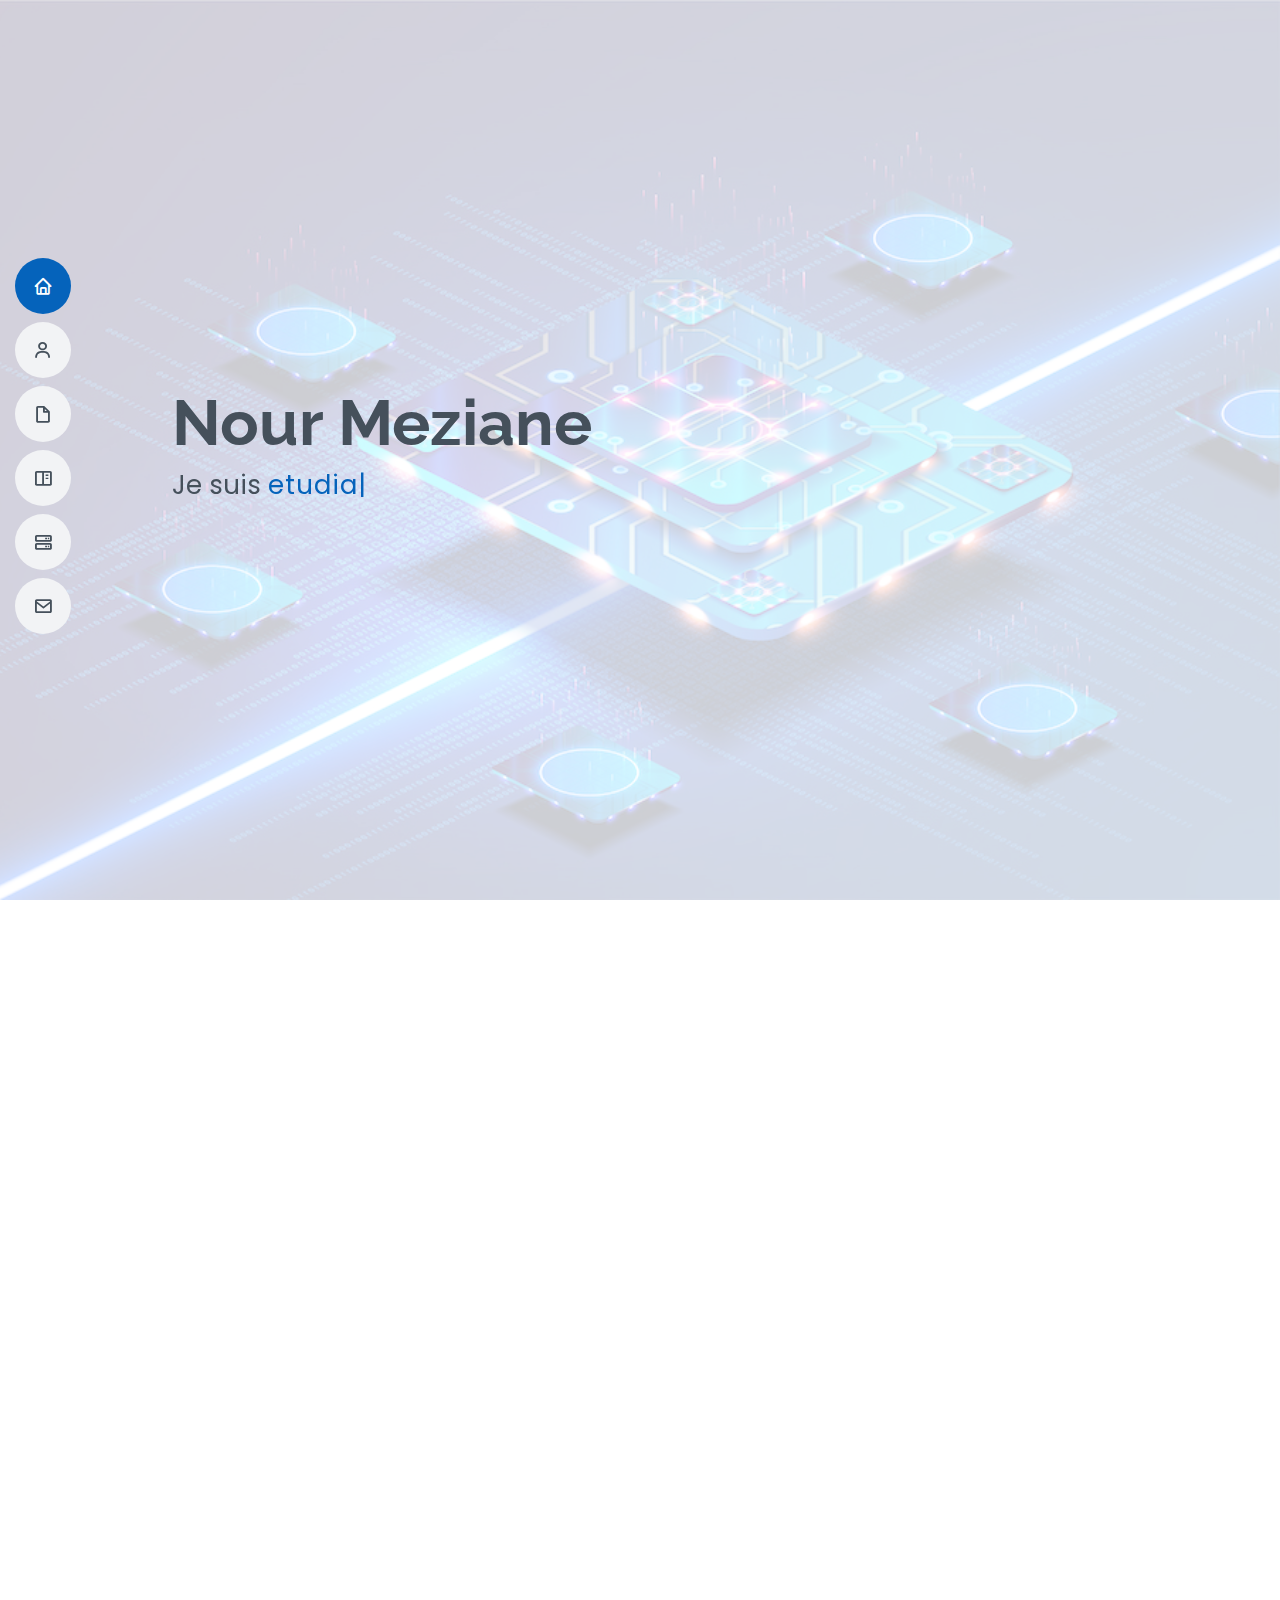
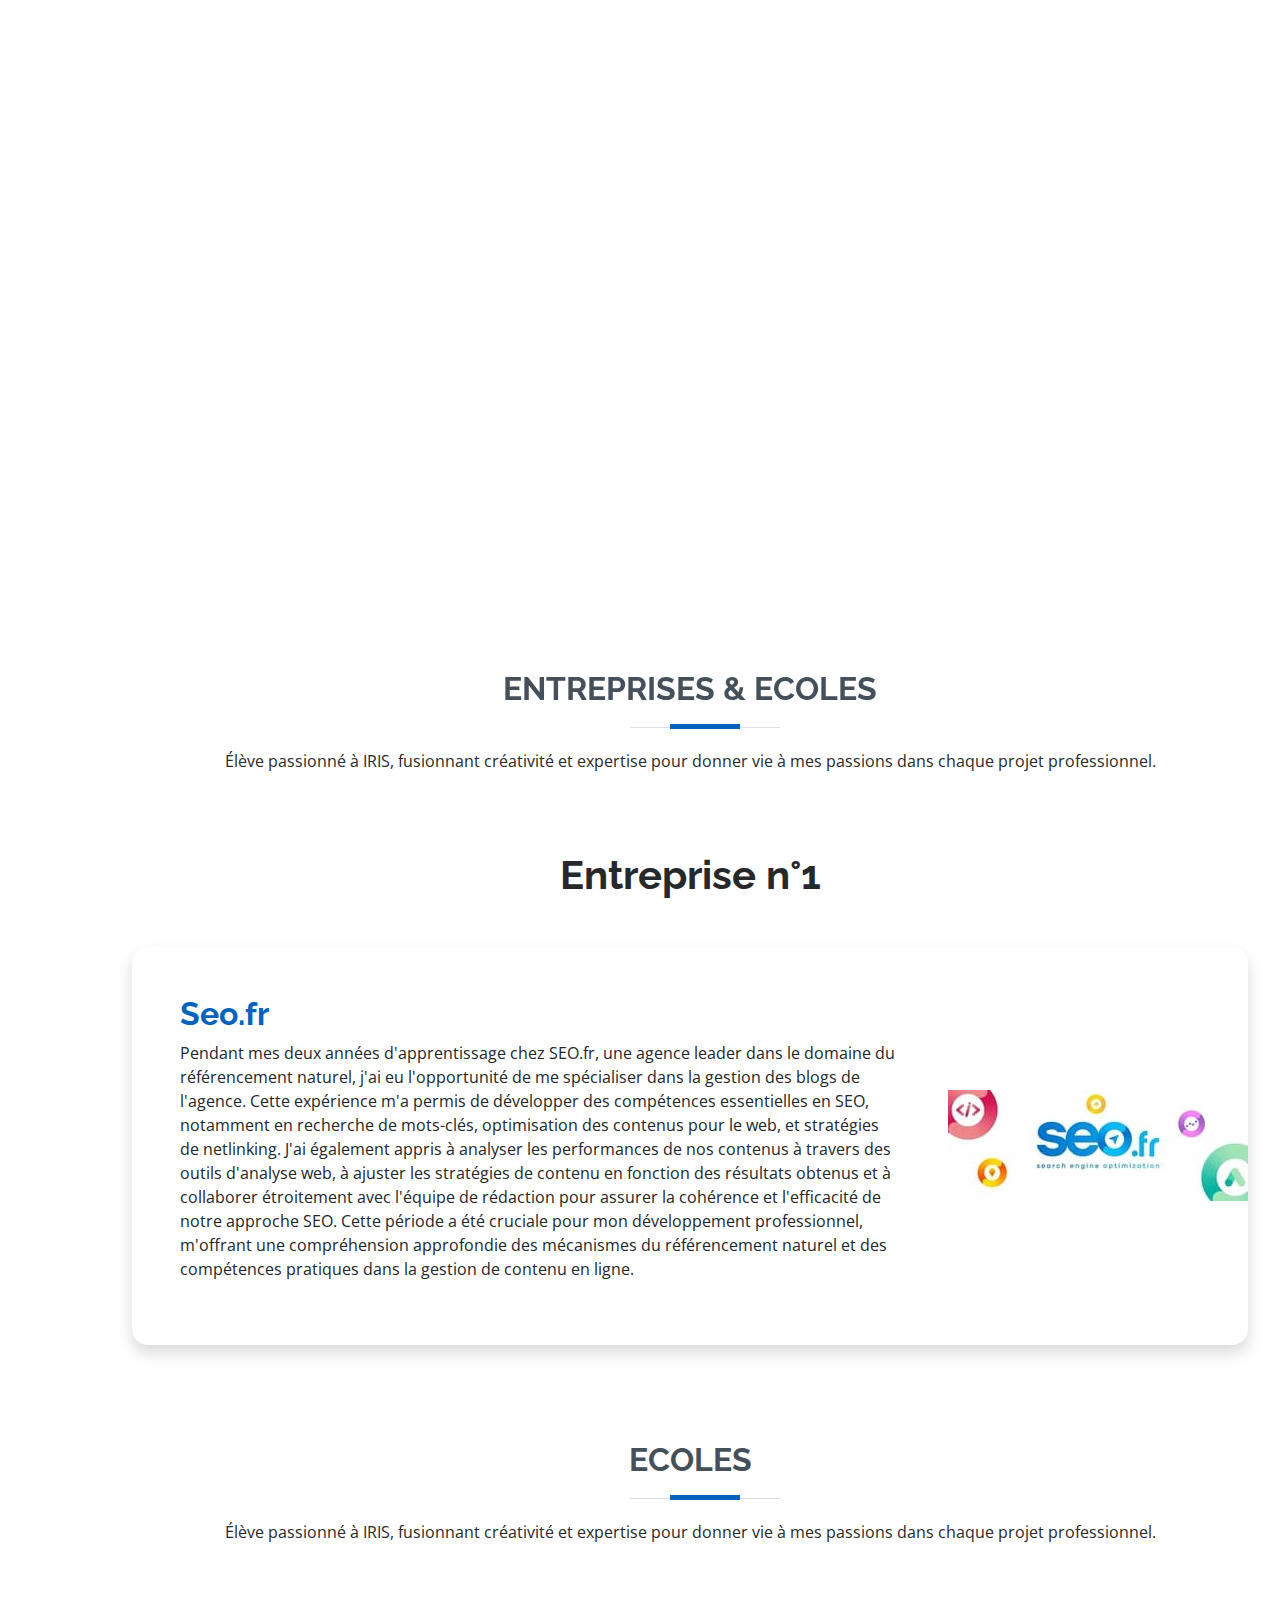
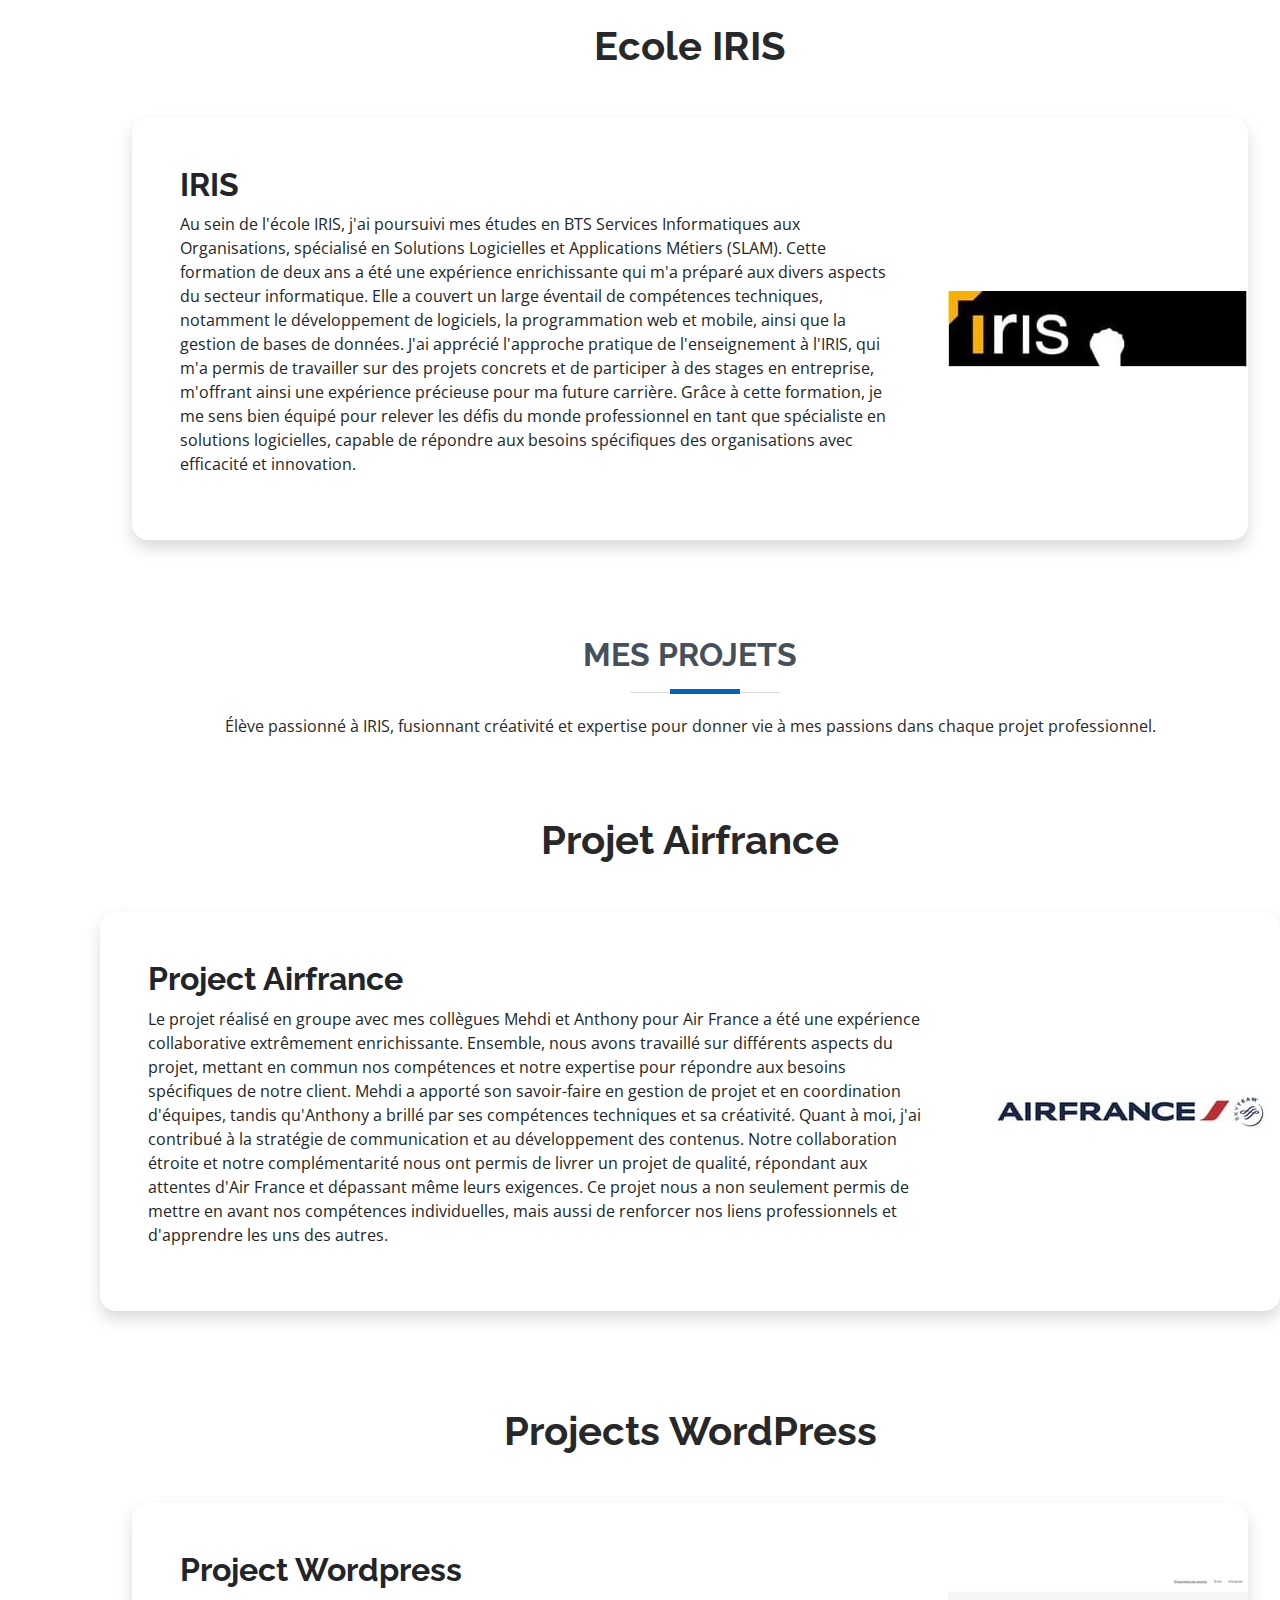
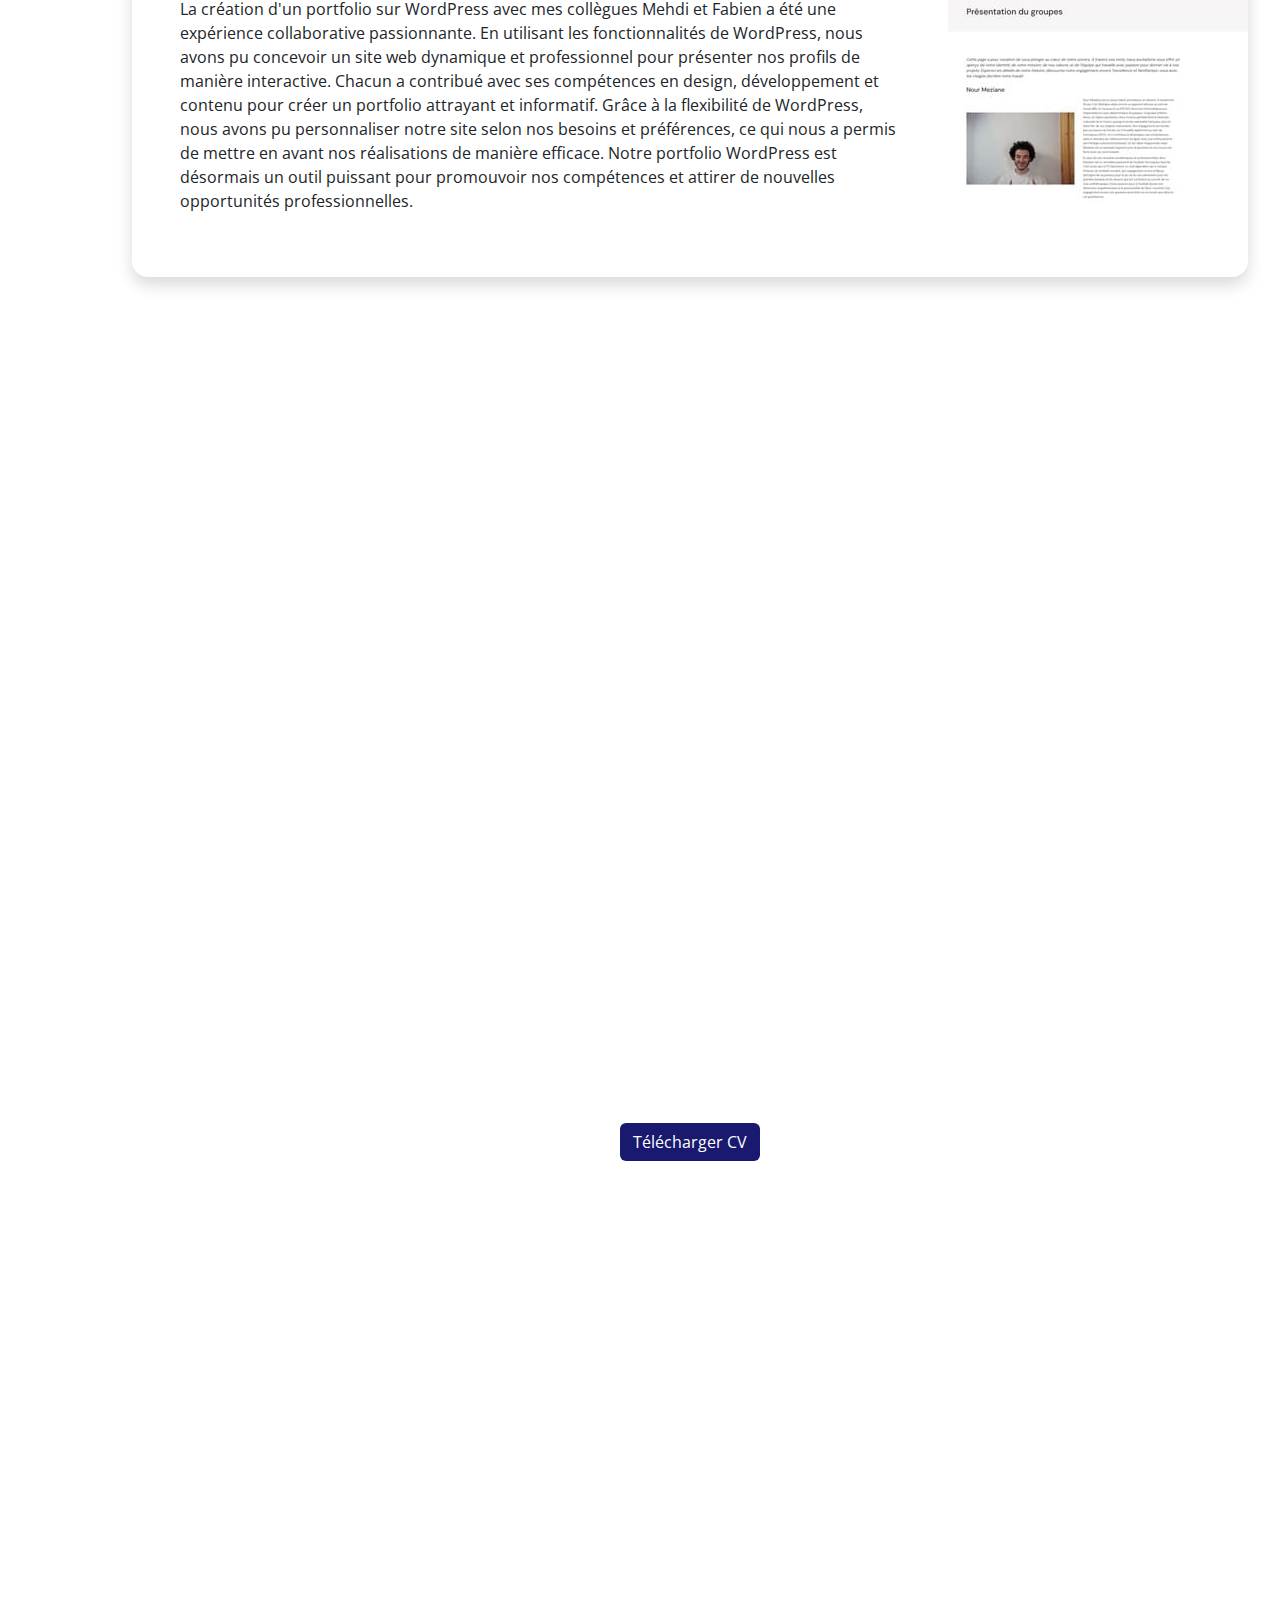
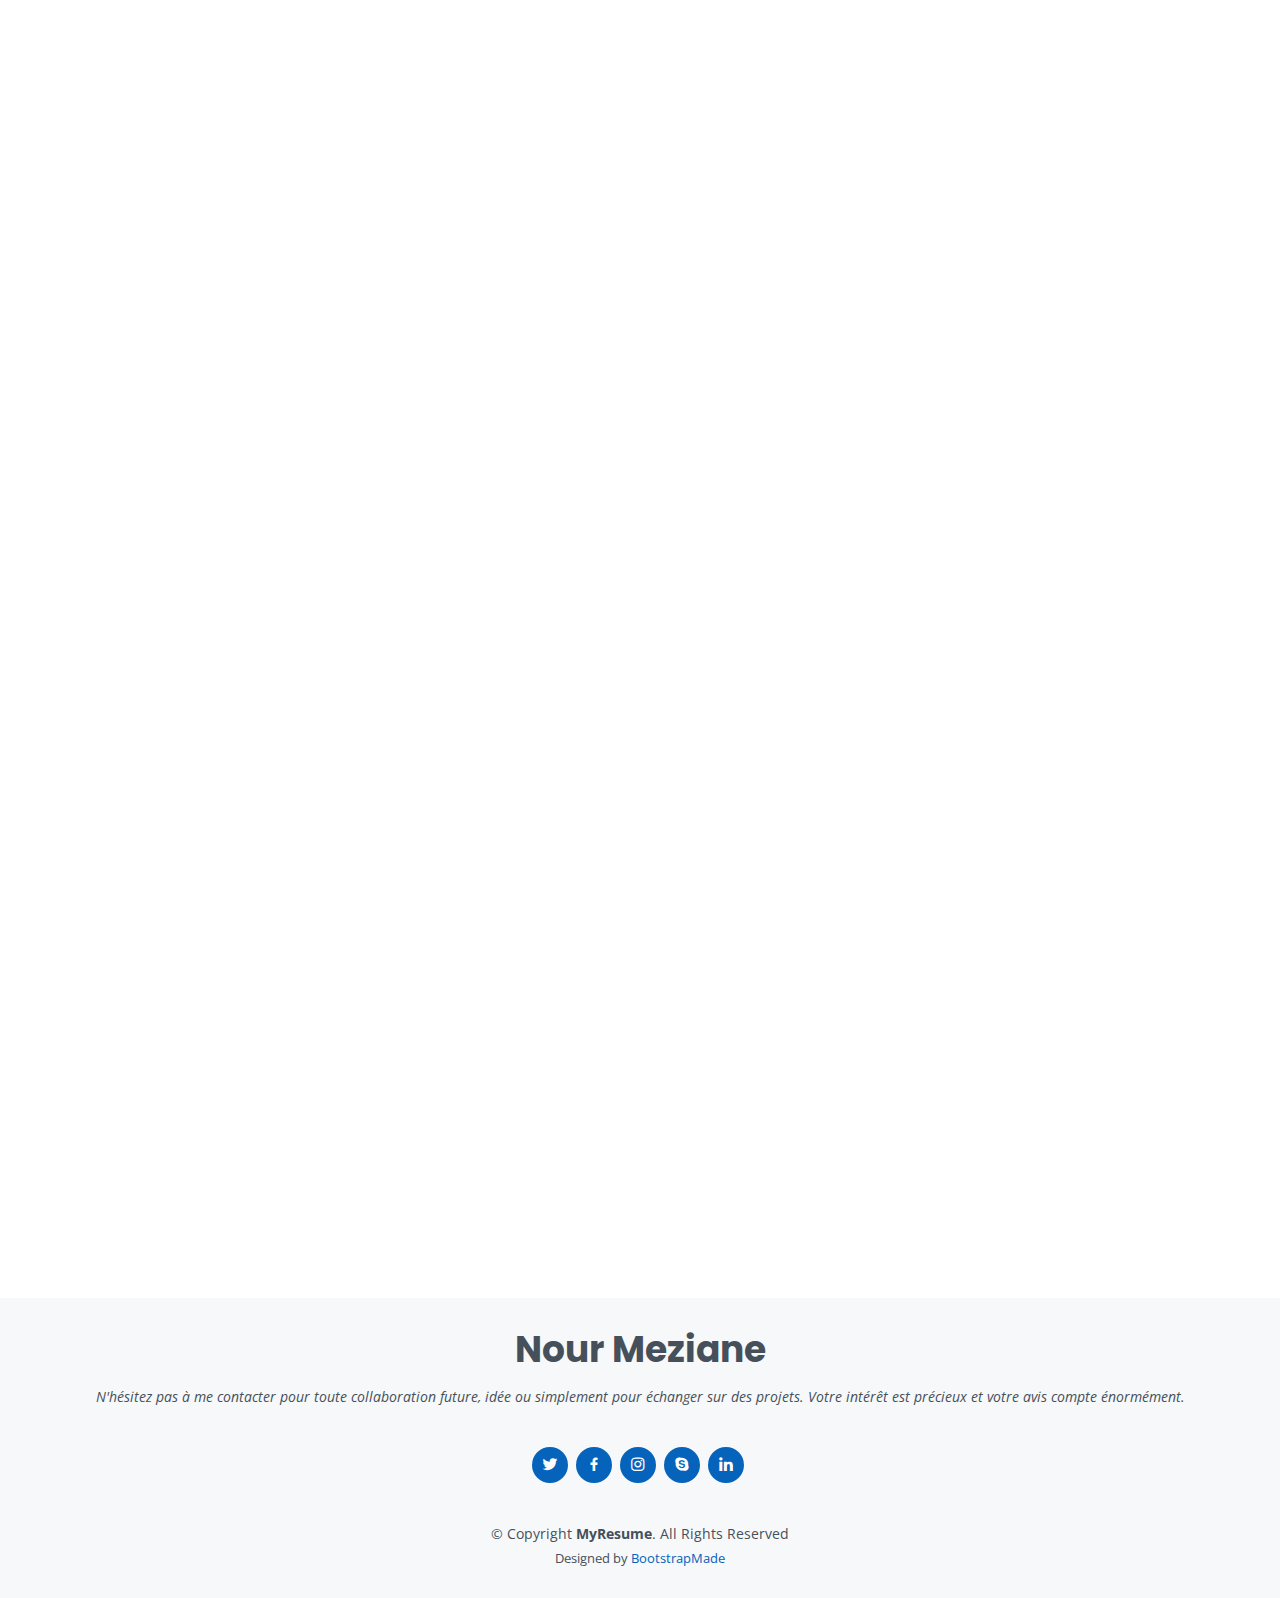
==== index.html @ 926e2a14 "tout new" ====
<!DOCTYPE html>
<html lang="en">

<head>
  <meta charset="utf-8">
  <meta content="width=device-width, initial-scale=1.0" name="viewport">

  <title>MyResume Bootstrap Template - Index</title>
  <meta content="" name="description">
  <meta content="" name="keywords">

  <!-- Favicons -->
  <link href="assets/img/favicon.png" rel="icon">
  <link href="assets/img/apple-touch-icon.png" rel="apple-touch-icon">

  <!-- Google Fonts -->
  <link
    href="https://fonts.googleapis.com/css?family=Open+Sans:300,300i,400,400i,600,600i,700,700i|Raleway:300,300i,400,400i,500,500i,600,600i,700,700i|Poppins:300,300i,400,400i,500,500i,600,600i,700,700i"
    rel="stylesheet">

  <!-- Vendor CSS Files -->
  <link href="assets/vendor/aos/aos.css" rel="stylesheet">
  <link href="assets/vendor/bootstrap/css/bootstrap.min.css" rel="stylesheet">
  <link href="assets/vendor/bootstrap-icons/bootstrap-icons.css" rel="stylesheet">
  <link href="assets/vendor/boxicons/css/boxicons.min.css" rel="stylesheet">
  <link href="assets/vendor/glightbox/css/glightbox.min.css" rel="stylesheet">
  <link href="assets/vendor/swiper/swiper-bundle.min.css" rel="stylesheet">

  <!-- Template Main CSS File -->
  <link href="assets/css/style.css" rel="stylesheet">

  <!-- =======================================================
  * Template Name: MyResume
  * Updated: Nov 17 2023 with Bootstrap v5.3.2
  * Template URL: https://bootstrapmade.com/free-html-bootstrap-template-my-resume/
  * Author: BootstrapMade.com
  * License: https://bootstrapmade.com/license/
  ======================================================== -->
</head>

<body>

  <!-- ======= Mobile nav toggle button ======= -->
  <!-- <button type="button" class="mobile-nav-toggle d-xl-none"><i class="bi bi-list mobile-nav-toggle"></i></button> -->
  <i class="bi bi-list mobile-nav-toggle d-lg-none"></i>
  <!-- ======= Header ======= -->
  <header id="header" class="d-flex flex-column justify-content-center">

    <nav id="navbar" class="navbar nav-menu">
      <ul>
        <li><a href="#home" class="nav-link scrollto active"><i class="bx bx-home"></i> <span>Accueil</span></a></li>
        <li><a href="#about" class="nav-link scrollto"><i class="bx bx-user"></i> <span>A propos </span></a></li>
        <li><a href="#resume" class="nav-link scrollto"><i class="bx bx-file-blank"></i> <span>Experience pro &amp;
              Educations</span></a></li>
        <li><a href="#portfolio" class="nav-link scrollto"><i class="bx bx-book-content"></i> <span>CV</span></a></li>
        <li><a href="#services" class="nav-link scrollto"><i class="bx bx-server"></i> <span>Veille
              technologique</span></a></li>
        <li><a href="#contact" class="nav-link scrollto"><i class="bx bx-envelope"></i> <span>Contact</span></a></li>
      </ul>
    </nav><!-- .nav-menu -->

  </header><!-- End Header -->

  <!-- ======= Hero Section ======= -->
  <section id="hero" class="d-flex flex-column justify-content-center">
    <div class="container" data-aos="zoom-in" data-aos-delay="100">
      <h1>Nour Meziane</h1>
      <p>Je suis <span class="typed" data-typed-items="etudiant, en alternance, chez SEO.fr, a l'ecole IRIS"></span></p>
    </div>
  </section><!-- End Hero -->

  <main id="main">

    <!-- ======= About Section ======= -->
    <section id="about" class="about">
      <div class="container" data-aos="fade-up">

        <div class="section-title">
          <h2>A propos de moi</h2>
          <p>Je suis passionné par l'informatique et motivé par le développement web. Mon expérience chez E.Leclerc m'a
            permis de développer des compétences solides en gestion de stocks et de commandes, tandis que mon rôle en
            alternance chez SEO.FR m'a offert
            l'opportunité d'approfondir mes connaissances en maintenance de sites web, notamment en utilisant des
            langages tels que PHP et CSS.</p>
        </div>

        <div class="row">
          <div class="col-lg-4">
            <img src="assets/img/hero-bg.jpg" class="img-fluid" alt="">
          </div>
          <div class="col-lg-8 pt-4 pt-lg-0 content">
            <h3>Tout savoir sur moi </h3>
            <p class="fst-italic">
              Mon parcours éducatif, du lycée Marguerite Yourcenar à mon BTS en SIO à l'École Iris, a renforcé mes
              compétences techniques et ma passion pour les systèmes, logiciels et applications métiers.
            </p>
            <div class="row">
              <div class="col-lg-6">
                <ul>
                  <li><i class="bi bi-chevron-right"></i> <strong>Date de naissance:</strong> <span>25 Octobre
                      2004</span></li>
                  <li><i class="bi bi-chevron-right"></i> <strong>Telephone:</strong> <span>+33 6.03.76.72.76</span>
                  </li>
                  <li><i class="bi bi-chevron-right"></i> <strong>Ville:</strong> <span>Athis-mons 91200</span></li>
                </ul>
              </div>
              <div class="col-lg-6">
                <ul>
                  <li><i class="bi bi-chevron-right"></i> <strong>Age:</strong> <span>19 ans</span></li>
                  <li><i class="bi bi-chevron-right"></i> <strong>Diplome:</strong> <span>Bts sio SLAM</span></li>
                  <li><i class="bi bi-chevron-right"></i> <strong>Email:</strong> <span>Nourmeziane91@gmail.com</span>
                  </li>
                </ul>
              </div>
            </div>
            <p>
              En dehors de mon parcours professionnel et éducatif, je suis un joueur de football passionné et un
              voyageur avide,
              toujours avide de découvrir de nouvelles cultures. Ces expériences m'ont inculqué des valeurs essentielles
              telles que la discipline, la persévérance et le travail d'équipe.
            </p>
          </div>
        </div>

      </div>
    </section><!-- End About Section -->
    <!-- ======= Skills Section ======= -->

    <section id="Skills " class="skills">
      <div class="row skills-content">

        <div class="container" data-aos="fade-up">

          <div class="section-title">
            <h2>Skills</h2>
            <li>Langages Informatiques: PHP, HTML, CSS.</li>
            <li> Outils de Bureau: Word, Excel, PowerPoint.</li>
            <li> Gestion de Sites Web: Corrections, maintenance.</li>
            <li> Capacité à travailler en équipe, organisé, rigoureux et calme.</li>
            <li>Maîtrise de l'anglais et du français.</li>
            <p><strong>Mes compétences plus détailler:</strong> </p>
          </div>



          <section id="Skills" class="skills ">
            <div class="container" data-aos="fade-up">
              <div class="row justify-content-center">

                <div class="col-lg-4">
                  <h2>Gestion de projet</h2>
                  <div class="progress">
                    <span class="skill">Trello <i class="val">70%</i></span>
                    <div class="progress-bar-wrap">
                      <div class="progress-bar" role="progressbar" aria-valuenow="90" aria-valuemin="0"
                        aria-valuemax="100"></div>
                    </div>
                  </div>

                  <div class="progress">
                    <span class="skill">Figma <i class="val">60%</i></span>
                    <div class="progress-bar-wrap">
                      <div class="progress-bar" role="progressbar" aria-valuenow="60" aria-valuemin="0"
                        aria-valuemax="100"></div>
                    </div>
                  </div>


                  <div class="progress">
                    <span class="skill">Git <i class="val">50%</i></span>
                    <div class="progress-bar-wrap">
                      <div class="progress-bar" role="progressbar" aria-valuenow="50" aria-valuemin="0"
                        aria-valuemax="100"></div>
                    </div>
                  </div>
                </div>


                <div class="col-lg-4">
                  <h2>Systeme&Reseaux</h2>
                  <div class="progress">
                    <span class="skill">Glpi <i class="val">40%</i></span>
                    <div class="progress-bar-wrap">
                      <div class="progress-bar" role="progressbar" aria-valuenow="40" aria-valuemin="0"
                        aria-valuemax="100"></div>
                    </div>
                  </div>

                  <div class="progress">
                    <span class="skill">Debian <i class="val">30%</i></span>
                    <div class="progress-bar-wrap">
                      <div class="progress-bar" role="progressbar" aria-valuenow="30" aria-valuemin="0"
                        aria-valuemax="100"></div>
                    </div>
                  </div>

                  <div class="progress">
                    <span class="skill">Linux <i class="val">15%</i></span>
                    <div class="progress-bar-wrap">
                      <div class="progress-bar" role="progressbar" aria-valuenow="15" aria-valuemin="0"
                        aria-valuemax="100"></div>
                    </div>
                  </div>

                </div>

              </div>

            </div>

            <section id="Skills" class="skills section-bg">
              <div class="container" data-aos="fade-up">
                <div class="row justify-content-center">

                  <div class="col-lg-4">
                    <h2>Langages</h2>
                    <div class="progress">
                      <span class="skill">CSS <i class="val">60%</i></span>
                      <div class="progress-bar-wrap">
                        <div class="progress-bar" role="progressbar" aria-valuenow="60" aria-valuemin="0"
                          aria-valuemax="100"></div>
                      </div>
                    </div>

                    <div class="progress">
                      <span class="skill">PHP <i class="val">45%</i></span>
                      <div class="progress-bar-wrap">
                        <div class="progress-bar" role="progressbar" aria-valuenow="45" aria-valuemin="0"
                          aria-valuemax="100"></div>
                      </div>
                    </div>

                    <div class="progress">
                      <span class="skill">HTML <i class="val">40%</i></span>
                      <div class="progress-bar-wrap">
                        <div class="progress-bar" role="progressbar" aria-valuenow="40" aria-valuemin="0"
                          aria-valuemax="100"></div>
                      </div>
                    </div>

                    <div class="progress">
                      <span class="skill">C+ <i class="val">30%</i></span>
                      <div class="progress-bar-wrap">
                        <div class="progress-bar" role="progressbar" aria-valuenow="30" aria-valuemin="0"
                          aria-valuemax="100"></div>
                      </div>
                    </div>

                    <div class="progress">
                      <span class="skill">JavaScript <i class="val">15%</i></span>
                      <div class="progress-bar-wrap">
                        <div class="progress-bar" role="progressbar" aria-valuenow="15" aria-valuemin="0"
                          aria-valuemax="100"></div>
                      </div>
                    </div>
                  </div>

                  <div class="col-lg-4">
                    <h2>Modele concept et BDD</h2>
                    <div class="progress">
                      <span class="skill">MCD <i class="val">70%</i></span>
                      <div class="progress-bar-wrap">
                        <div class="progress-bar" role="progressbar" aria-valuenow="70" aria-valuemin="0"
                          aria-valuemax="100"></div>
                      </div>
                    </div>

                    <div class="progress">
                      <span class="skill">Mysql <i class="val">60%</i></span>
                      <div class="progress-bar-wrap">
                        <div class="progress-bar" role="progressbar" aria-valuenow="60" aria-valuemin="0"
                          aria-valuemax="100"></div>
                      </div>
                    </div>


                    <div class="progress">
                      <span class="skill">Gantproject <i class="val">40%</i></span>
                      <div class="progress-bar-wrap">
                        <div class="progress-bar" role="progressbar" aria-valuenow="40" aria-valuemin="0"
                          aria-valuemax="100"></div>
                      </div>
                    </div>

                    <div class="progress">
                      <span class="skill">MLD <i class="val">45%</i></span>
                      <div class="progress-bar-wrap">
                        <div class="progress-bar" role="progressbar" aria-valuenow="45" aria-valuemin="0"
                          aria-valuemax="100"></div>
                      </div>
                    </div>
                  </div>

                </div>






              </div>

        </div>

    </section>

    </section><!-- End Skills Section -->

    <!-- ======= Resume Section ======= -->
    <section id="resume" class="resume">
      <div class="container" data-aos="fade-up">

        <div class="section-title">
          <h2>Experience Professionnelle &amp; Education</h2>
        </div>

        <div class="row">
          <div class="col-lg-6">
            <h3 class="resume-title">Actuellement</h3>
            <div class="resume-item pb-0">
              <h4>Ecole Iris </h4>
              <p><em>Passage de mon BTS SIO SLAM a l'ecole IRIS </em></p>
              <ul>
                <li>Spécialisation : Systèmes, Logiciels, Applications Métiers (SLAM).</li>
                <li>6-8 impasse des 2 cousins 75017 Paris</li>
                <li>(33) 1.44.01.86.70</li>
                <li>Contact@ecoleiris.fr</li>
              </ul>
            </div>

            <h3 class="resume-title">Education</h3>
            <div class="resume-item">
              <h4>Lycee Marguerite Yourcenar</h4>
              <h5>2019 - 2021</h5>
              <li>Pendant ces 2 annees</li>
              <li>Bac pro commerce & vente</li>
              <li>Introduction aux fondamentaux du commerce et de la vente.</li>
              <li>Approfondissement des bases du secteur du commerce.</li>

              <p>Ton parcours au lycée Marguerite Yourcenar t'a permis de développer des compétences solides dans le
                domaine du commerce et des ventes. </p>
            </div>
            <div class="resume-item">
              <h4>Bac pro Commerce</h4>
              <h5>2021 - 2022</h5>
              <p><em>Terminal en Bac pro commerce au lycee marguerite Yourcenar</em></p>
              <li>Acquis de solides compétences en commerce, ventes et gestion.</li>
              <p>Durant ta terminale professionnelle, tu as pu acquérir une expertise approfondie dans ce domaine,
                tandis que tes années précédentes t'ont introduit aux fondamentaux du commerce, te fournissant ainsi une
                base solide pour ta carrière future.</p>
            </div>
          </div>
          <div class="col-lg-6">
            <h3 class="resume-title">Professional Experience</h3>
            <div class="resume-item">
              <h4>Alternant chez SEO.fr</h4>
              <h5>2022-2024 Present</h5>
              <p><em>SEO.FR </em></p>
              <ul>
                <li>Relance et gestion des blogs de l'entreprise.</li>
                <li>Correction et maintenance des sites web.</li>
                <li>Compétences utilisées : PHP, CSS.</li>
                <p>Mon expérience en alternance chez SEO.FR (2022-2024) a été passionnante. J'étais responsable de
                  relancer et de gérer les blogs de l'entreprise, tout en veillant à la correction et à la maintenance
                  des sites web. J'ai eu l'occasion d'utiliser mes compétences en PHP et en CSS pour assurer le bon
                  fonctionnement et l'attrait visuel de ces plateformes.</p>
              </ul>
            </div>
            <div class="resume-item">
              <h4>Stage chez Leclerc</h4>
              <h5>2021 - 2022</h5>
              <p><em>Leclerc Viry-chatillon</em></p>
              <ul>
                <li>Gestion des stocks et réapprovisionnement des rayons.</li>
                <li>Traitement des inventaires pour assurer la conformité des stocks.</li>
                <li>Gestion des commandes informatisées pour maintenir les niveaux de stock.</li>
              </ul>
              <p>Pendant mon stage chez E.Leclerc (2021-2022), j'ai été impliqué dans la gestion des stocks, le
                réapprovisionnement des rayons et le traitement des inventaires pour garantir que nos niveaux de stock
                étaient toujours conformes aux besoins. La gestion des commandes informatisées a été un élément clé pour
                maintenir cette cohérence.</p>
            </div>
          </div>
        </div>

      </div>
    </section><!-- End Resume Section -->

    <!--Projet sections-->

    <div class="section-title">
      <h2>Entreprises & Ecoles</h2>
      <p>Élève passionné à IRIS, fusionnant créativité et expertise pour donner vie à mes passions dans chaque projet
        professionnel.</p>
    </div>

    <section class="py-5">
      <div class="container px-10 mb-10">
        <div class="text-center mb-10">
          <h1 class="display-10 fw-bolder mb-0"><span class="text-gradient d-inline"></span>Entreprise n°1</h1>
        </div>
        <br>
        <br>
        <div class="row gx-10 justify-content-center">
          <div class="col-lg-20 col-xl-15 col-xxl-13">
            <!-- Project Card 1-->
            <div class="card overflow-hidden shadow rounded-4 border-0 mb-5">
              <div class="card-body p-0">
                <div class="d-flex align-items-center">
                  <div class="p-5">
                    <h2 class="fw-bolder"><a href="https://www.seo.fr">Seo.fr</a></h2>
                    <p>Pendant mes deux années d'apprentissage chez SEO.fr, une agence leader dans le domaine du
                      référencement naturel, j'ai eu l'opportunité de me spécialiser dans la gestion des blogs de
                      l'agence. Cette expérience m'a permis de développer des compétences essentielles en SEO, notamment
                      en recherche de mots-clés, optimisation des contenus pour le web, et stratégies de netlinking.
                      J'ai également appris à analyser les performances de nos contenus à travers des outils d'analyse
                      web, à ajuster les stratégies de contenu en fonction des résultats obtenus et à collaborer
                      étroitement avec l'équipe de rédaction pour assurer la cohérence et l'efficacité de notre approche
                      SEO. Cette période a été cruciale pour mon développement professionnel, m'offrant une
                      compréhension approfondie des mécanismes du référencement naturel et des compétences pratiques
                      dans la gestion de contenu en ligne.</p>
                  </div>
                  <img class="img-fluid" src="assets/img/portfolio/portfolio-1.jpg" alt="..." />
                </div>
              </div>
            </div>
    </section>

    <div class="section-title">
      <h2>Ecoles</h2>
      <p>Élève passionné à IRIS, fusionnant créativité et expertise pour donner vie à mes passions dans chaque projet
        professionnel.</p>
    </div>

    <section class="py-5">
      <div class="container px-10 mb-10">
        <div class="text-center mb-10">
          <h1 class="display-10 fw-bolder mb-0"><span class="text-gradient d-inline">Ecole IRIS</span></h1>
        </div>
        <br>
        <br>
        <div class="row gx-10 justify-content-center">
          <div class="col-lg-20 col-xl-15 col-xxl-13">
            <!-- Project Card 1-->
            <div class="card overflow-hidden shadow rounded-4 border-0 mb-5">
              <div class="card-body p-0">
                <div class="d-flex align-items-center">
                  <div class="p-5">
                    <h2 class="fw-bolder">IRIS</h2>
                    <p>Au sein de l'école IRIS, j'ai poursuivi mes études en BTS Services Informatiques aux
                      Organisations, spécialisé en Solutions Logicielles et Applications Métiers (SLAM). Cette formation
                      de deux ans a été une expérience enrichissante qui m'a préparé aux divers aspects du secteur
                      informatique. Elle a couvert un large éventail de compétences techniques, notamment le
                      développement de logiciels, la programmation web et mobile, ainsi que la gestion de bases de
                      données. J'ai apprécié l'approche pratique de l'enseignement à l'IRIS, qui m'a permis de
                      travailler sur des projets concrets et de participer à des stages en entreprise, m'offrant ainsi
                      une expérience précieuse pour ma future carrière. Grâce à cette formation, je me sens bien équipé
                      pour relever les défis du monde professionnel en tant que spécialiste en solutions logicielles,
                      capable de répondre aux besoins spécifiques des organisations avec efficacité et innovation.
                    </p>
                  </div>
                  <img class="img-fluid" src="assets/img/portfolio/portfolio-4.jpg" alt="..." />
                </div>
              </div>
            </div>
    </section>
    
    <div class="section-title">
      <h2>Mes projets</h2>
      <p>Élève passionné à IRIS, fusionnant créativité et expertise pour donner vie à mes passions dans chaque projet
        professionnel.</p>
    </div>
    <section class="py-5">
      <div class="container px-10 mb-10">
        <div class="text-center mb-10">
          <h1 class="display-10 fw-bolder mb-0"><span class="text-gradient d-inline">Projet Airfrance</span></h1>
        </div>
    </section>  
    <div class="row gx-10 justify-content-center">
      <div class="col-lg-16 col-xl-12 col-xxl-9">
        <!-- Project Card 1-->
        <div class="card overflow-hidden shadow rounded-4 border-0 mb-5">
          <div class="card-body p-0">
            <div class="d-flex align-items-center">
              <div class="p-5">
                <h2 class="fw-bolder">Project Airfrance</h2>
                <p>
                  Le projet réalisé en groupe avec mes collègues Mehdi et Anthony pour Air France a été une expérience collaborative extrêmement enrichissante. Ensemble, nous avons travaillé sur différents aspects du projet, mettant en commun nos compétences et notre expertise pour répondre aux besoins spécifiques de notre client. Mehdi a apporté son savoir-faire en gestion de projet et en coordination d'équipes, tandis qu'Anthony a brillé par ses compétences techniques et sa créativité. Quant à moi, j'ai contribué à la stratégie de communication et au développement des contenus. Notre collaboration étroite et notre complémentarité nous ont permis de livrer un projet de qualité, répondant aux attentes d'Air France et dépassant même leurs exigences. Ce projet nous a non seulement permis de mettre en avant nos compétences individuelles, mais aussi de renforcer nos liens professionnels et d'apprendre les uns des autres.</p>
              </div>
              <img class="img-fluid" src="assets/img/portfolio/portfolio-6.jpg" alt="..." />
            </div>
          </div>
        </div>
        </section>
        <section class="py-5">
          <div class="container px-10 mb-10">
            <div class="text-center mb-10">
              <h1 class="display-10 fw-bolder mb-0"><span class="text-gradient d-inline">Projects WordPress</span></h1>
            </div>
            <br>
            <br>
            <div class="row gx-10 justify-content-center">
              <div class="col-lg-20 col-xl-15 col-xxl-13">
                <!-- Project Card 1-->
                <div class="card overflow-hidden shadow rounded-4 border-0 mb-5">
                  <div class="card-body p-0">
                    <div class="d-flex align-items-center">
                      <div class="p-5">
                        <h2 class="fw-bolder">Project Wordpress</h2>
                        <p>  La création d'un portfolio sur WordPress avec mes collègues Mehdi et Fabien a été une expérience collaborative passionnante. En utilisant les fonctionnalités de WordPress, nous avons pu concevoir un site web dynamique et professionnel pour présenter nos profils de manière interactive. Chacun a contribué avec ses compétences en design, développement et contenu pour créer un portfolio attrayant et informatif. Grâce à la flexibilité de WordPress, nous avons pu personnaliser notre site selon nos besoins et préférences, ce qui nous a permis de mettre en avant nos réalisations de manière efficace. Notre portfolio WordPress est désormais un outil puissant pour promouvoir nos compétences et attirer de nouvelles opportunités professionnelles.</p>
                      </div>
                      <img class="img-fluid" src="assets/img/portfolio/portfolio-7.jpg" alt="..." />
                    </div>
                  </div>
                </div>
        </section>

        <!-- ======= Portfolio Section ======= -->
        <section id="portfolio" class="portfolio section-bg">
          <div class="container" data-aos="fade-up">

            <div class="section-title">
              <h2>CV + Activité</h2>
              <p>Élève passionné à IRIS, fusionnant créativité et expertise pour donner vie à mes passions dans chaque
                projet professionnel.</p>
            </div>

            <div class="row">
              <div class="col-lg-12 d-flex justify-content-center" data-aos="fade-up" data-aos-delay="100">
                <ul id="portfolio-flters">
                  <li data-filter="*" class="filter-active">All</li>
                  <li data-filter=".filter-app">CV</li>
                  <li data-filter=".filter-Activite">Activite</li>
                </ul>
              </div>
            </div>

            <div class="row portfolio-container" data-aos="fade-up" data-aos-delay="200">



              <div class="col-lg-4 col-md-6 portfolio-item filter-app">
                <div class="portfolio-wrap">
                  <img src="assets/img/portfolio/portfolio-3.jpg" class="img-fluid" alt="">
                  <div class="portfolio-info">
                    <h4>CV</h4>
                    <p>CV</p>
                    <div class="portfolio-links">
                    </div>
                  </div>
                </div>
              </div>
              <div class="col-lg-4 col-md-6 portfolio-item filter-Activite">
                <div class="portfolio-wrap">
                  <img src="assets/img/portfolio/portfolio-2.jpg" class="img-fluid" alt="">
                  <div class="portfolio-info">
                    <h4>Footbal</h4>
                    <p>Football</p>
                    <div class="portfolio-links">
                     
                    </div>
                  </div>
                </div>
              </div>
              <div class="col-lg-4 col-md-3 portfolio-item filter-Activite">
                <div class="portfolio-wrap">
                  <img src="assets/img/portfolio/portfolio-5.jpg" class="img-fluid" alt="">
                  <div class="portfolio-info">
                    <h4>Jeux video</h4>
                    <p>Jeux video</p>
                    <div class="portfolio-links">
                    </div>
                  </div>
                </div>
              </div>
        </section>

        <!------------CV----------->
        <div class="text-center">
          <div class="container">
            <a href="assets/img/portfolio/CV-2024.pdf" class="btn"
              style="background-color: #191970; color: white;">Télécharger CV</a>
          </div>
          <!---------------end cv-->

          <!-- ======= Services Section ======= -->
          <section id="services" class="services">
            <div class="container" data-aos="fade-up">

              <div class="section-title">
                <h2>Veille Technologique</h2>
                <p>Ma veille technologique approfondie et régulièrement mise à jour sur l'intelligence artificielle dans
                  le domaine de la santé explore les avancées récentes en diagnostic médical assisté par l'IA et en
                  découverte de médicaments, offrant une vision détaillée des progrès technologiques et des implications
                  éthiques dans ce secteur crucial.</p>
              </div>

              <div class="row">
                <div class="col-lg-4 col-md-6 d-flex align-items-stretch mt-4 mt-md-0" data-aos="zoom-in"
                  data-aos-delay="200">
                  <div class="icon-box iconbox-orange ">
                    <div class="icon">
                      <svg width="100" height="100" viewBox="0 0 600 600" xmlns="http://www.w3.org/2000/svg">
                        <path stroke="none" stroke-width="0" fill="#f5f5f5"
                          d="M300,582.0697525312426C382.5290701553225,586.8405444964366,449.9789794690241,525.3245884688669,502.5850820975895,461.55621195738473C556.606425686781,396.0723002908107,615.8543463187945,314.28637112970534,586.6730223649479,234.56875336149918C558.9533121215079,158.8439757836574,454.9685369536778,164.00468322053177,381.49747125262974,130.76875717737553C312.15926192815925,99.40240125094834,248.97055460311594,18.661163978235184,179.8680185752513,50.54337015887873C110.5421016452524,82.52863877960104,119.82277516462835,180.83849132639028,109.12597500060166,256.43424936330496C100.08760227029461,320.3096726198365,92.17705696193138,384.0621239912766,124.79988738764834,439.7174275375508C164.83382741302287,508.01625554203684,220.96474134820875,577.5009287672846,300,582.0697525312426">
                        </path>
                      </svg>
                      <i class="bx bx-file"></i>
                    </div>
                    <br>
                    <h4><a href="">L'IA ET LA SANTE</a></h4>
                    <h5>Convergence des technologies en santé :</h5>
                    <li> L'intelligence artificielle cognitive est de plus en plus utilisée dans les biotechnologies, ce
                      qui révolutionne la gestion des données, optimise les analyses et minimise les erreurs. Cependant,
                      cela soulève des défis éthiques importants, en particulier en ce qui concerne la transparence et
                      la fiabilité des diagnostics. La distinction entre les données de bien-être et de santé devient
                      cruciale, et l'éthique médicale joue un rôle clé dans la prise de décision basée sur l'IA pour
                      garantir la sécurité des patients. La cybersécurité devient également un aspect essentiel à
                      considérer​​.</li>
                    <br>
                    <h5>Lutte contre les déserts médicaux </h5>
                    <li>En France, la pénurie de compétences médicales est une préoccupation majeure. Environ 30% de la
                      population française est touchée par une pénurie de médecins et de services médicaux. Un
                      investissement de 2 milliards d'euros dans le cadre du Ségur du numérique en santé, vise à
                      améliorer cette situation.</li>
                    <br>
                    <h5>Croissance du marché de l'IA:</h5>
                    <li>Le marché mondial de l'intelligence artificielle était estimé à 119 milliards. En France, l'IA
                      trouve des applications matures dans le secteur médical, notamment dans l'analyse et la
                      reconnaissance d'images pour détecter des maladies comme le cancer​​.</li>
                    <br>
                    <h5>Internet des objets médicaux (IoMT) :</h5>
                    <li>L'IoMT est une tendance majeure en 2023. Il s'agit d'un réseau d'appareils médicaux connectés,
                      intégrés à des systèmes de cloud computing. Les technologies portables, comme les pulsomètres et
                      les montres intelligentes, jouent un rôle important en collectant et en transmettant des données
                      vitales pour la surveillance et le diagnostic​​.</li>
                    <li>Utilisation de la réalité augmentée (RA) et de la réalité virtuelle (RV) en médecine : La RA et
                      la RV offrent des expériences interactives, Elles permettent de visualiser des images médicales de
                      manière plus intuitive et peuvent être utilisées dans le diagnostic et la simulation de procédures
                      chirurgicales complexes​​.</li>
                    <li>Ces tendances montrent que l'intégration de l'IA dans le domaine de la santé est en pleine
                      croissance, transformant les méthodes de diagnostic, de traitement et de formation en médecine.
                    </li>
                  </div>
                </div>
                <div class="col-lg-4 col-md-6 d-flex align-items-stretch mt-4" data-aos="zoom-in" data-aos-delay="200">
                  <div class="icon-box iconbox-red">
                    <div class="icon">
                      <svg width="100" height="100" viewBox="0 0 600 600" xmlns="http://www.w3.org/2000/svg">
                        <path stroke="none" stroke-width="0" fill="#f5f5f5"
                          d="M300,532.3542879108572C369.38199826031484,532.3153073249985,429.10787420159085,491.63046689027357,474.5244479745417,439.17860296908856C522.8885846962883,383.3225815378663,569.1668002868075,314.3205725914397,550.7432151929288,242.7694973846089C532.6665558377875,172.5657663291529,456.2379748765914,142.6223662098291,390.3689995646985,112.34683881706744C326.66090330228417,83.06452184765237,258.84405631176094,53.51806209861945,193.32584062364296,78.48882559362697C121.61183558270385,105.82097193414197,62.805066853699245,167.19869350419734,48.57481801355237,242.6138429142374C34.843463184063346,315.3850353017275,76.69343916112496,383.4422959591041,125.22947124332185,439.3748458443577C170.7312796277747,491.8107796887764,230.57421082200815,532.3932930995766,300,532.3542879108572">
                        </path>
                      </svg>
                      <i class="bx bx-slideshow"></i>
                    </div>
                    <h4><a href="">Les sources des informations:</a></h4>
                    <h5><a
                        href="https://www.ictjournal.ch/articles/2023-12-11/convergence-technologique-en-sante-entre-lia-cognitive-lethique-medicale-et-la">-Convergence
                        des technologies en santé</a></h5>
                    <br>
                    <br>
                    <br>
                    <br>
                    <br>
                    <br>
                    <br>
                    <br>
                    <br>
                    <br>
                    <br>
                    <br>
                    <br>
                    <h5><a
                        href="https://sante.gouv.fr/systeme-de-sante/masante2022/lutter-contre-les-deserts-medicaux/">-Lutte
                        contre les déserts médicaux</a></h5>
                    <br>
                    <br>
                    <br>

                    <br>
                    <br>
                    <br>
                    <br>
                    <br>
                    <br>
                    <h5><a
                        href="https://www.marketresearchfuture.com/fr/reports/artificial-intelligence-market-1139">-Croissance
                        du marché de l'IA</a></h5>
                    <br>
                    <br>
                    <br>
                    <br>
                    <br>
                    <br>
                    <br>
                    <h5><a
                        href="https://www.splunk.com/fr_fr/data-insider/what-is-the-internet-of-medical-things-iomt.html">-Internet
                        des objets médicaux (IoMT)</a></h5>

                  </div>
          </section><!-- End Services Section -->

          <!-- ======= Testimonials Section ======= -->
          <section id="testimonials" class="testimonials section-bg">
            <div class="container" data-aos="fade-up">

              <div class="section-title">
                <h2>Citations</h2>
              </div>

              <div class="testimonials-slider swiper" data-aos="fade-up" data-aos-delay="100">
                <div class="swiper-wrapper">

                  <div class="swiper-slide">
                    <div class="testimonial-item">
                      <img src="assets/img/testimonials/testimonials-1.jpg" class="testimonial-img" alt="">
                      <h3>Alan Perlis</h3>
                      <h4>Informaticien</h4>
                      <data> 1 avril 1922 - 7 février 1990</data>
                      <p>
                        <i class="bx bxs-quote-alt-left quote-icon-left"></i>
                        "La programmation, c'est l'art de définir des processus pour résoudre des problèmes."
                        <i class="bx bxs-quote-alt-right quote-icon-right"></i>
                      </p>
                    </div>
                  </div><!-- End testimonial item -->

                  <div class="swiper-slide">
                    <div class="testimonial-item">
                      <img src="assets/img/testimonials/testimonials-2.jpg" class="testimonial-img" alt="">
                      <h3>Maria Klawe</h3>
                      <h4>mathématicienne et informaticienne</h4>
                      <data>1951</data>
                      <p>
                        <i class="bx bxs-quote-alt-left quote-icon-left"></i>
                        "Le bonheur de penser, de comprendre, de créer, de raisonner, de partager et de collaborer.
                        C'est ce que signifie être un programmeur."
                        <i class="bx bxs-quote-alt-right quote-icon-right"></i>
                      </p>
                    </div>
                  </div><!-- End testimonial item -->

                  <div class="swiper-slide">
                    <div class="testimonial-item">
                      <img src="assets/img/testimonials/testimonials-3.jpg" class="testimonial-img" alt="">
                      <h3>Larry Page</h3>
                      <h4>Ancien directeur général de Google</h4>
                      <data>26 mars 1973</data>
                      <p>
                        <i class="bx bxs-quote-alt-left quote-icon-left"></i>
                        "L'informatique est une science en constante évolution. Elle est toujours en train de
                        s'améliorer et de se réinventer."
                        <i class="bx bxs-quote-alt-right quote-icon-right"></i>
                      </p>
                    </div>
                  </div><!-- End testimonial item -->

                  <div class="swiper-slide">
                    <div class="testimonial-item">
                      <img src="assets/img/testimonials/testimonials-4.jpg" class="testimonial-img" alt="">
                      <h3>Isaac Asimov</h3>
                      <h4>Écrivain américain</h4>
                      <data>2 janvier 1920 - 6 avril 1992</data>
                      <p>
                        <i class="bx bxs-quote-alt-left quote-icon-left"></i>
                        "L'informatique est trop importante pour être laissée entre les mains des informaticiens."
                        <i class="bx bxs-quote-alt-right quote-icon-right"></i>
                      </p>
                    </div>
                  </div><!-- End testimonial item -->

                </div>
                <div class="swiper-pagination"></div>
              </div>

            </div>
          </section><!-- End Testimonials Section -->

          <!-- ======= Contact Section ======= -->
          <section id="contact" class="contact">
            <div class="container" data-aos="fade-up">

              <div class="section-title">
                <h2>Contact</h2>
              </div>

              <div class="row mt-1">

                <div class="col-lg-4">
                  <div class="info">
                    <div class="Adresse">
                      <i class="bi bi-geo-alt"></i>
                      <h4>Adresse:</h4>
                      <a href="https://maps.app.goo.gl/TpS1pqdWm7quAt9b8">Athis-Mons 91200 </a>
                    </div>
                    <div class="email">
                      <i class="bi bi-envelope"></i>
                      <h4>Email:</h4>
                      <p>Nourmeziane91@gmail.com</p>
                    </div>

                    <div class="phone">
                      <i class="bi bi-phone"></i>
                      <h4>Call:</h4>
                      <p>+33 6.03.76.72.76</p>
                    </div>

                  </div>

                </div>

                <div class="col-lg-8 mt-5 mt-lg-0">

                  <form action="forms/contact.php" method="post" role="form" class="php-email-form">
                    <div class="row">
                      <div class="col-md-6 form-group">
                        <input type="text" name="name" class="form-control" id="name" placeholder="Votre nom" required>
                      </div>
                      <div class="col-md-6 form-group mt-3 mt-md-0">
                        <input type="email" class="form-control" name="email" id="email" placeholder="Votre Email"
                          required>
                      </div>
                    </div>
                    <div class="form-group mt-3">
                      <input type="text" class="form-control" name="subject" id="" placeholder="Sujet" required>
                    </div>
                    <div class="form-group mt-3">
                      <textarea class="form-control" name="message" rows="5" placeholder="Message" required></textarea>
                    </div>
                    <div class="my-3">
                      <div class="loading">Loading</div>
                      <div class="error-message"></div>
                      <div class="sent-message">Votre message a été envoye, merci à vous </div>
                    </div>
                    <div class="text-center"><button type="submit">Message envoyé</button></div>
                  </form>

                </div>

              </div>

            </div>
          </section><!-- End Contact Section -->

  </main><!-- End #main -->

  <!-- ======= Footer ======= -->
  <footer id="footer">
    <div class="container">
      <h3>Nour Meziane</h3>
      <p>N'hésitez pas à me contacter pour toute collaboration future, idée ou simplement pour échanger sur des projets.
        Votre intérêt est précieux et votre avis compte énormément.</p>
      <div class="social-links">
        <a href="#" class="twitter"><i class="bx bxl-twitter"></i></a>
        <a href="#" class="facebook"><i class="bx bxl-facebook"></i></a>
        <a href="#" class="instagram"><i class="bx bxl-instagram"></i></a>
        <a href="#" class="google-plus"><i class="bx bxl-skype"></i></a>
        <a href="#" class="linkedin"><i class="bx bxl-linkedin"></i></a>
      </div>
      <div class="copyright">
        &copy; Copyright <strong><span>MyResume</span></strong>. All Rights Reserved
      </div>
      <div class="credits">
        <!-- All the links in the footer should remain intact. -->
        <!-- You can delete the links only if you purchased the pro version. -->
        <!-- Licensing information: [license-url] -->
        <!-- Purchase the pro version with working PHP/AJAX contact form: https://bootstrapmade.com/free-html-bootstrap-template-my-resume/ -->
        Designed by <a href="https://bootstrapmade.com/">BootstrapMade</a>
      </div>
    </div>
  </footer><!-- End Footer -->

  <div id="preloader"></div>
  <a href="#" class="back-to-top d-flex align-items-center justify-content-center"><i
      class="bi bi-arrow-up-short"></i></a>

  <!-- Vendor JS Files -->
  <script src="assets/vendor/purecounter/purecounter_vanilla.js"></script>
  <script src="assets/vendor/aos/aos.js"></script>
  <script src="assets/vendor/bootstrap/js/bootstrap.bundle.min.js"></script>
  <script src="assets/vendor/glightbox/js/glightbox.min.js"></script>
  <script src="assets/vendor/isotope-layout/isotope.pkgd.min.js"></script>
  <script src="assets/vendor/swiper/swiper-bundle.min.js"></script>
  <script src="assets/vendor/typed.js/typed.umd.js"></script>
  <script src="assets/vendor/waypoints/noframework.waypoints.js"></script>
  <script src="assets/vendor/php-email-form/validate.js"></script>

  <!-- Template Main JS File -->
  <script src="assets/js/main.js"></script>

</body>

</html>
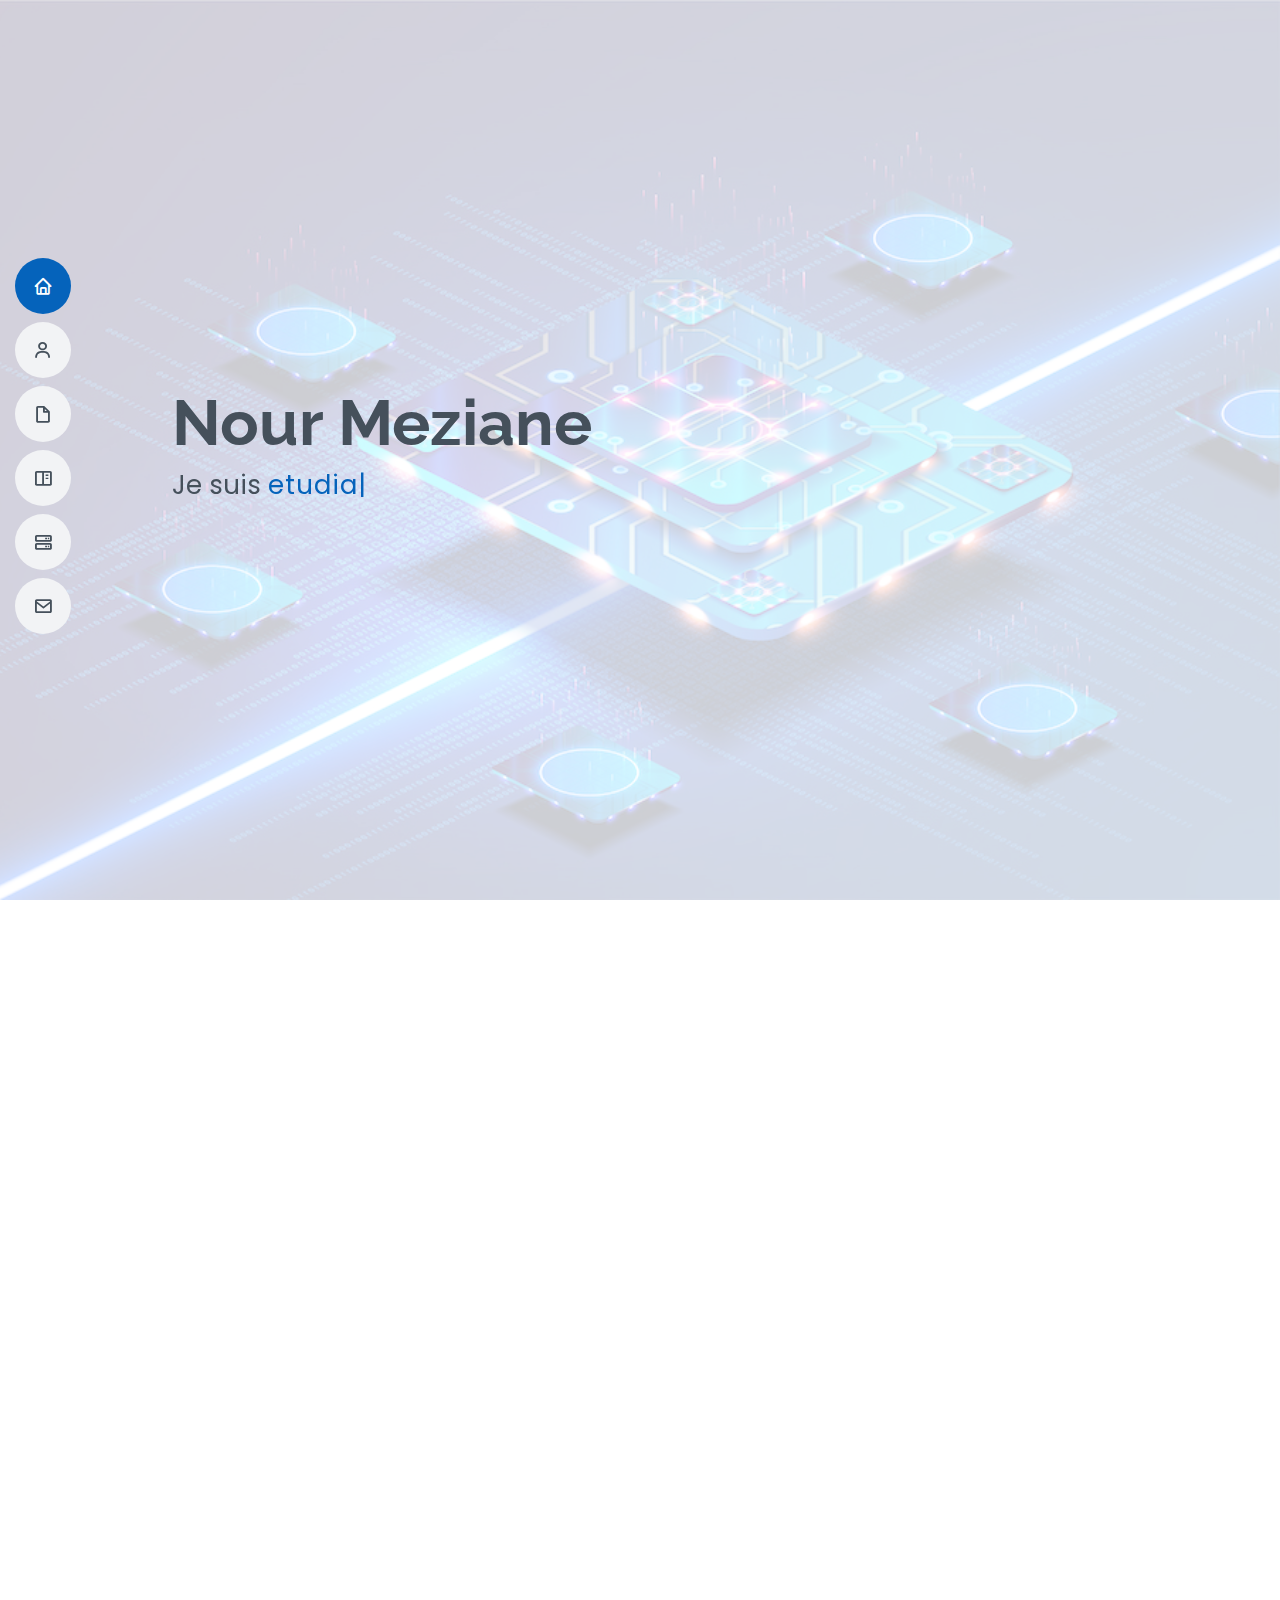
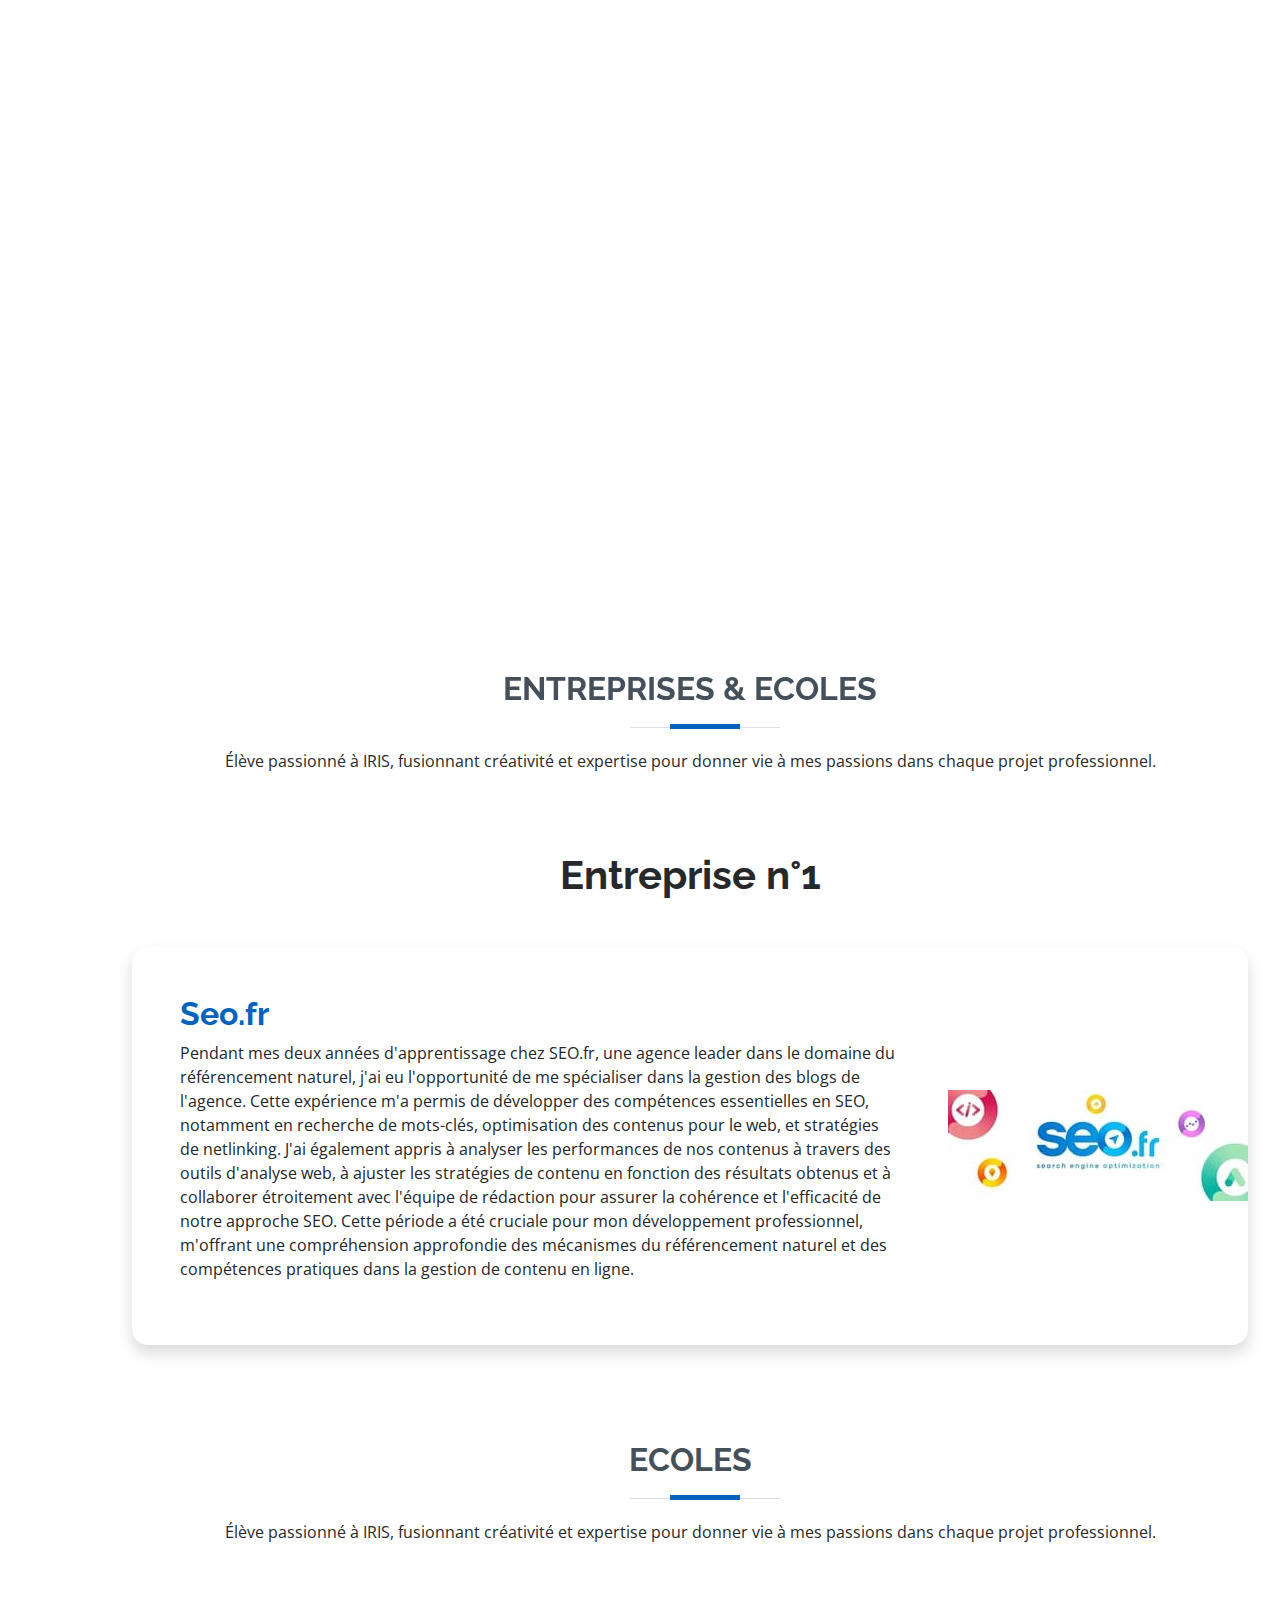
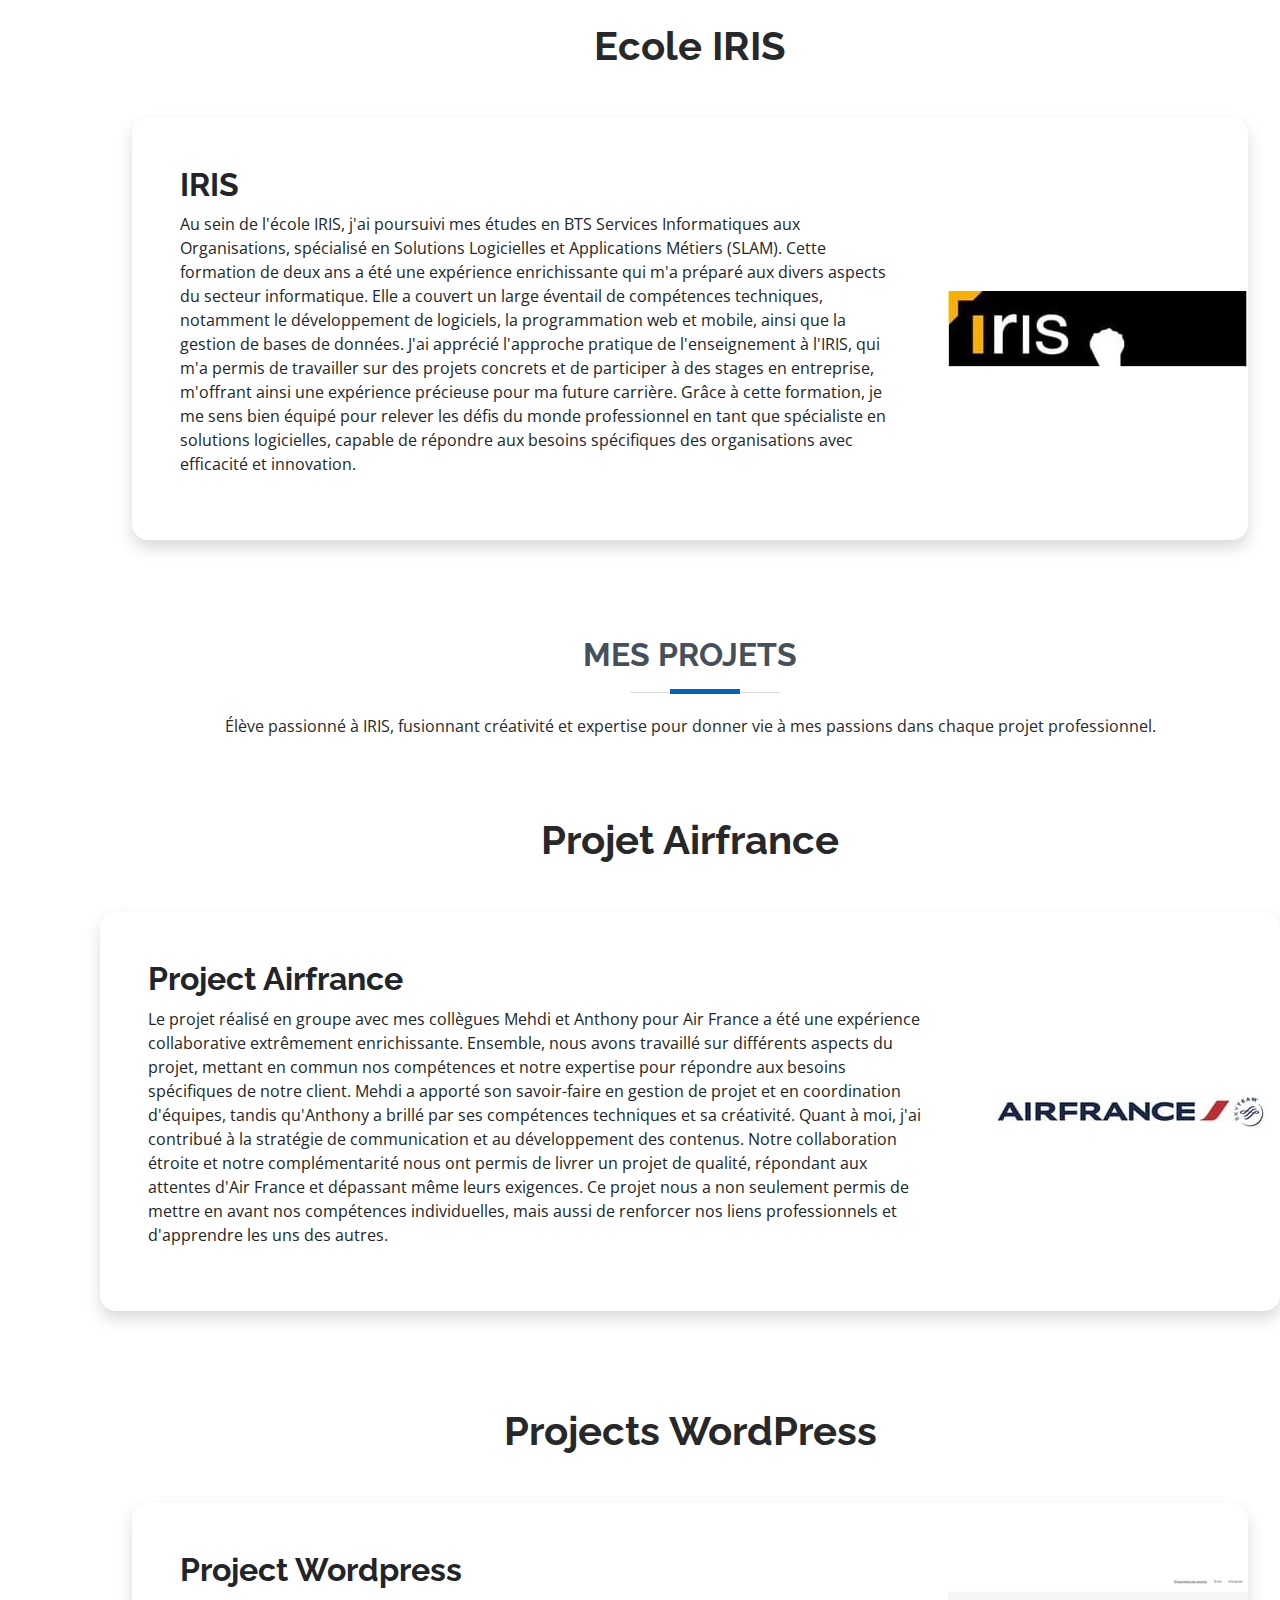
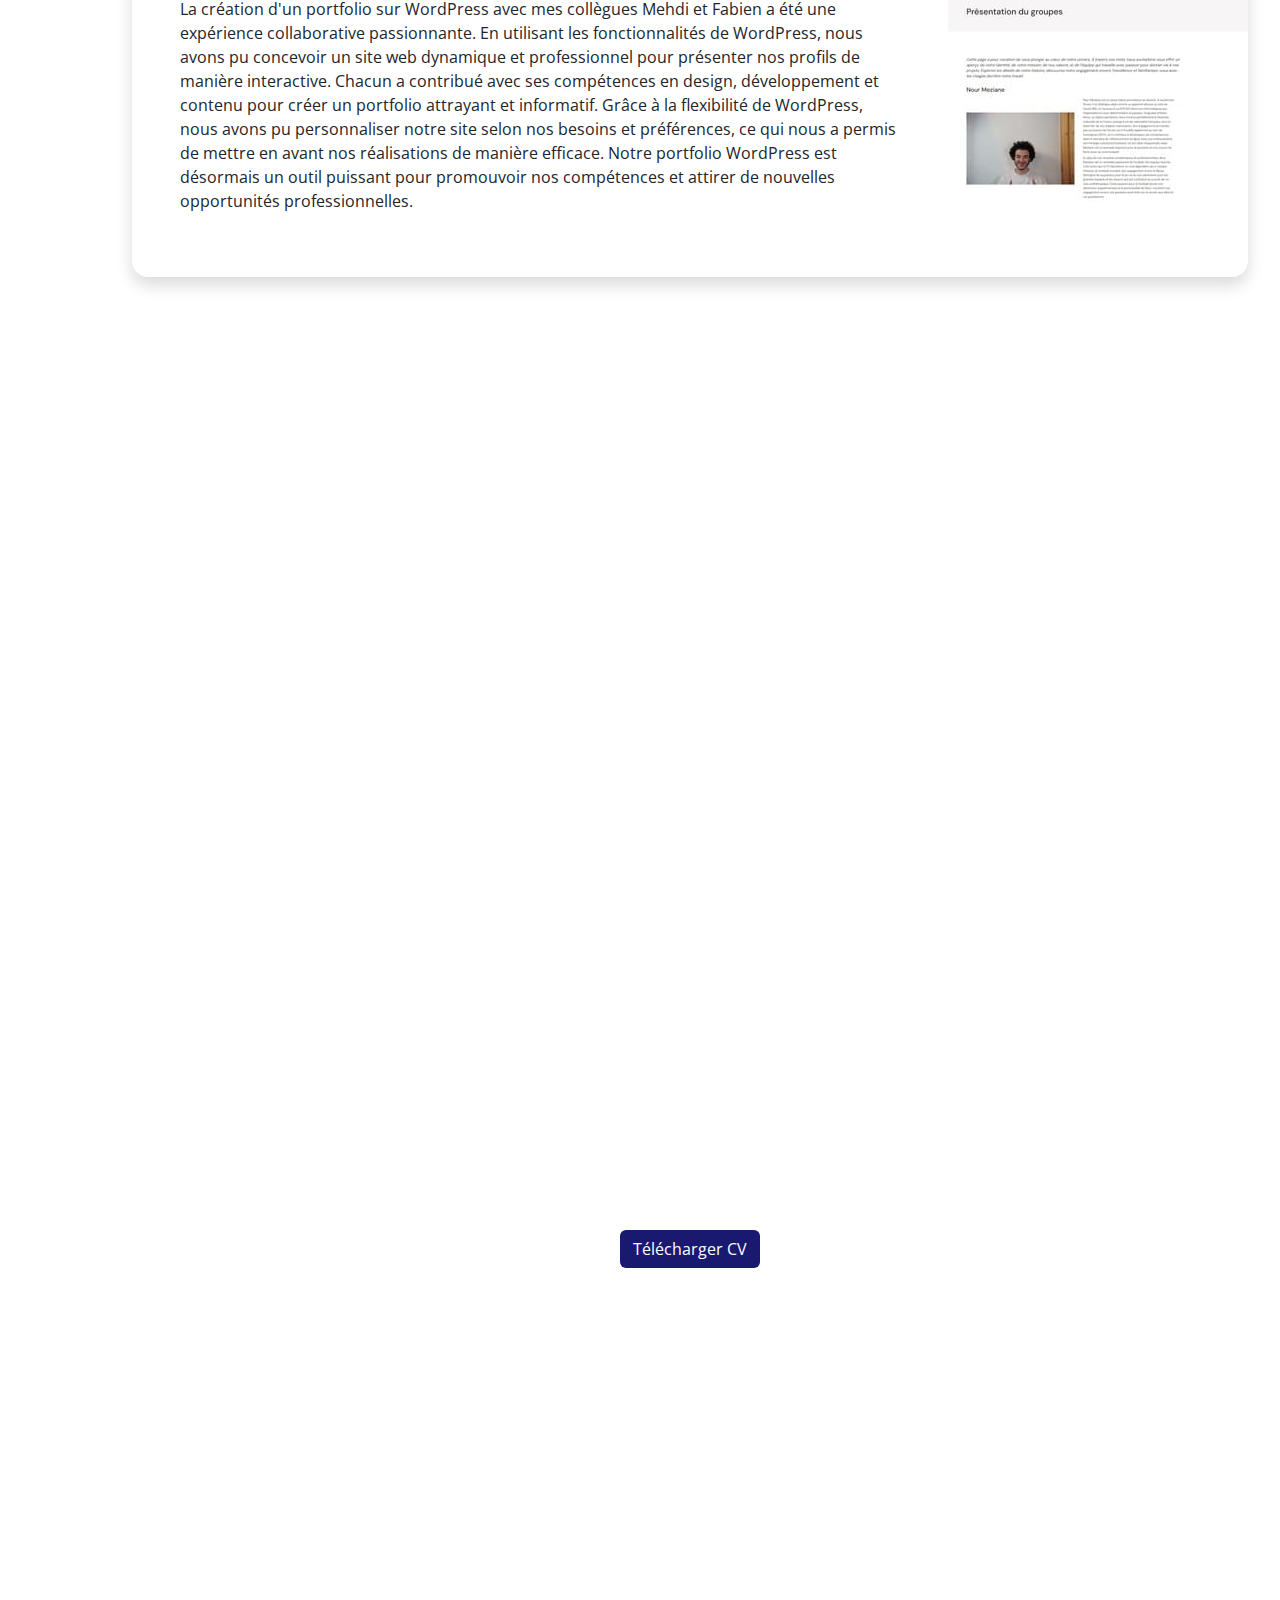
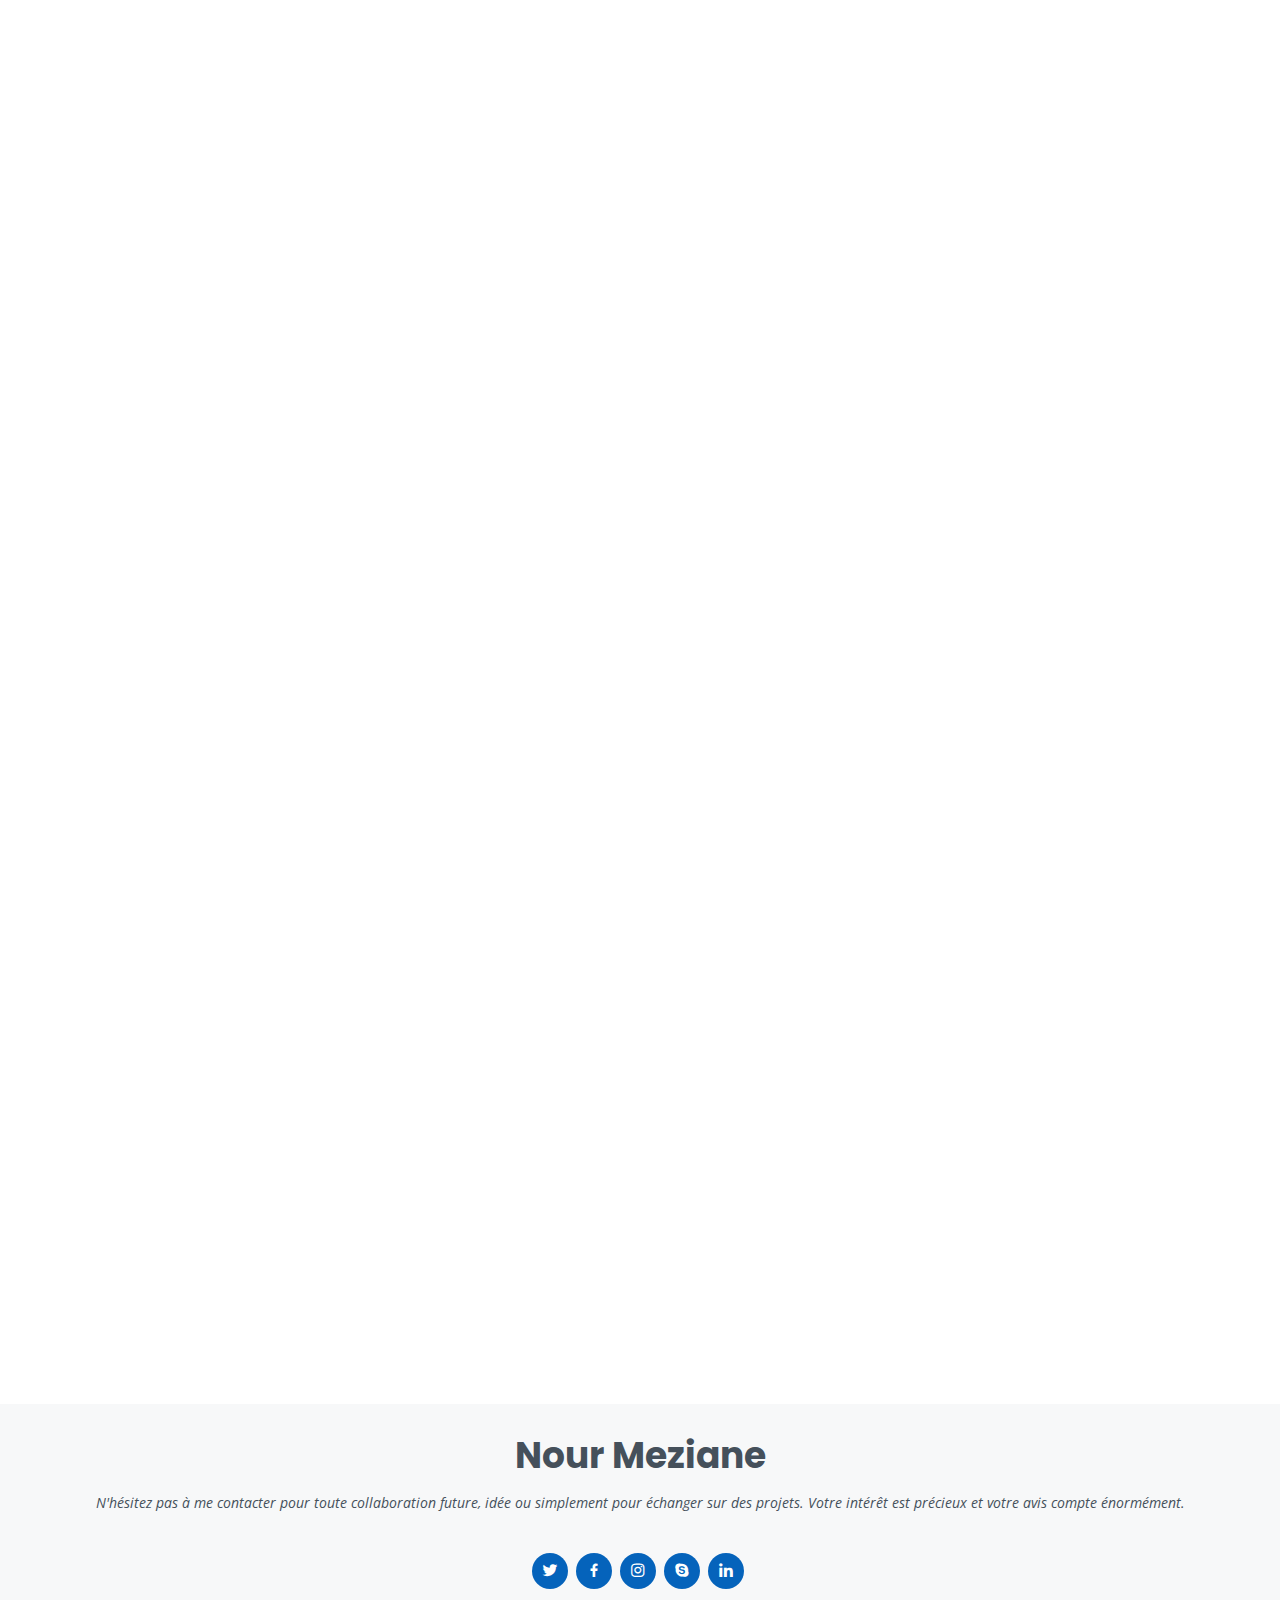
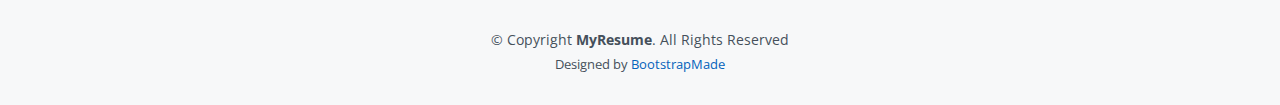
==== commit 096f46fa: "bon normalement" ====
--- a/index.html
+++ b/index.html
@@ -851,7 +851,7 @@
       <p>N'hésitez pas à me contacter pour toute collaboration future, idée ou simplement pour échanger sur des projets.
         Votre intérêt est précieux et votre avis compte énormément.</p>
       <div class="social-links">
-        <a href="#" class="twitter"><i class="bx bxl-twitter"></i></a>
+        <a href="https://twitter.com/Nanomez91" class="twitter"><i class="bx bxl-twitter"></i></a>
         <a href="#" class="facebook"><i class="bx bxl-facebook"></i></a>
         <a href="#" class="instagram"><i class="bx bxl-instagram"></i></a>
         <a href="#" class="google-plus"><i class="bx bxl-skype"></i></a>
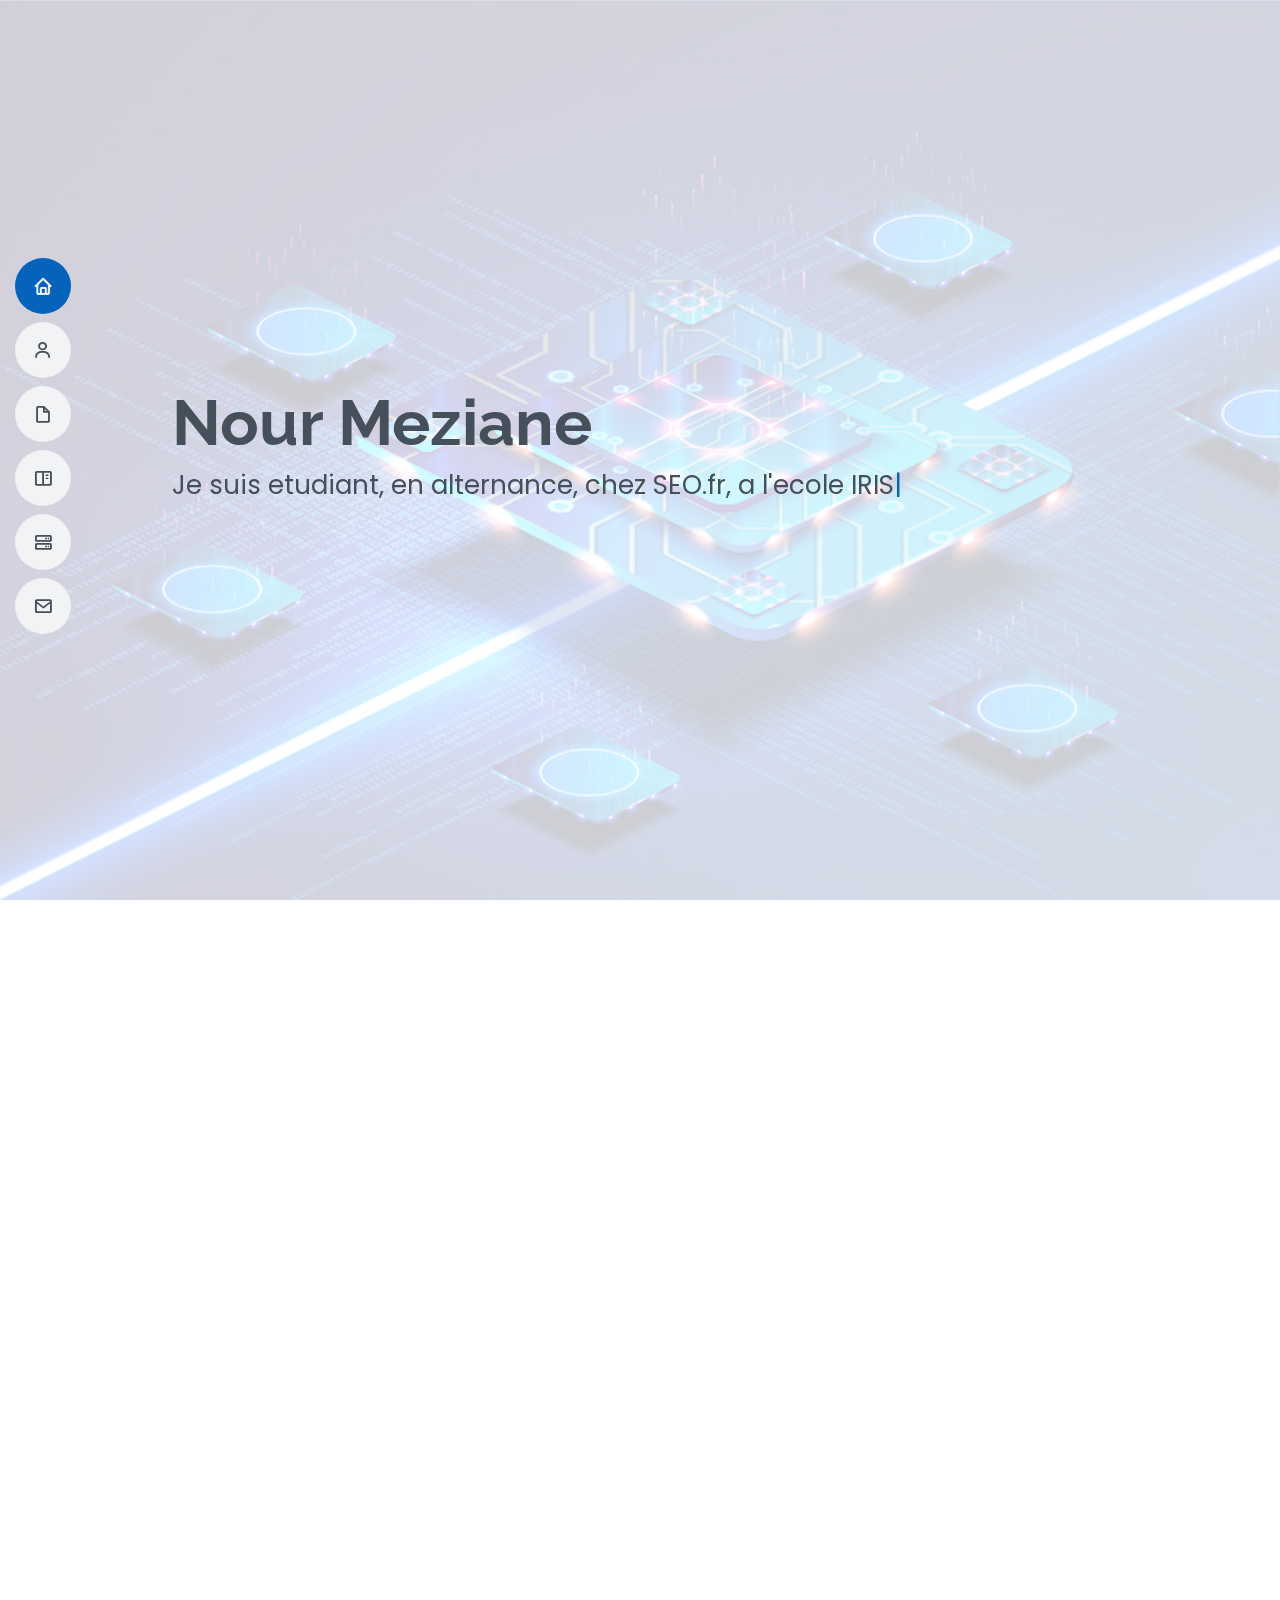
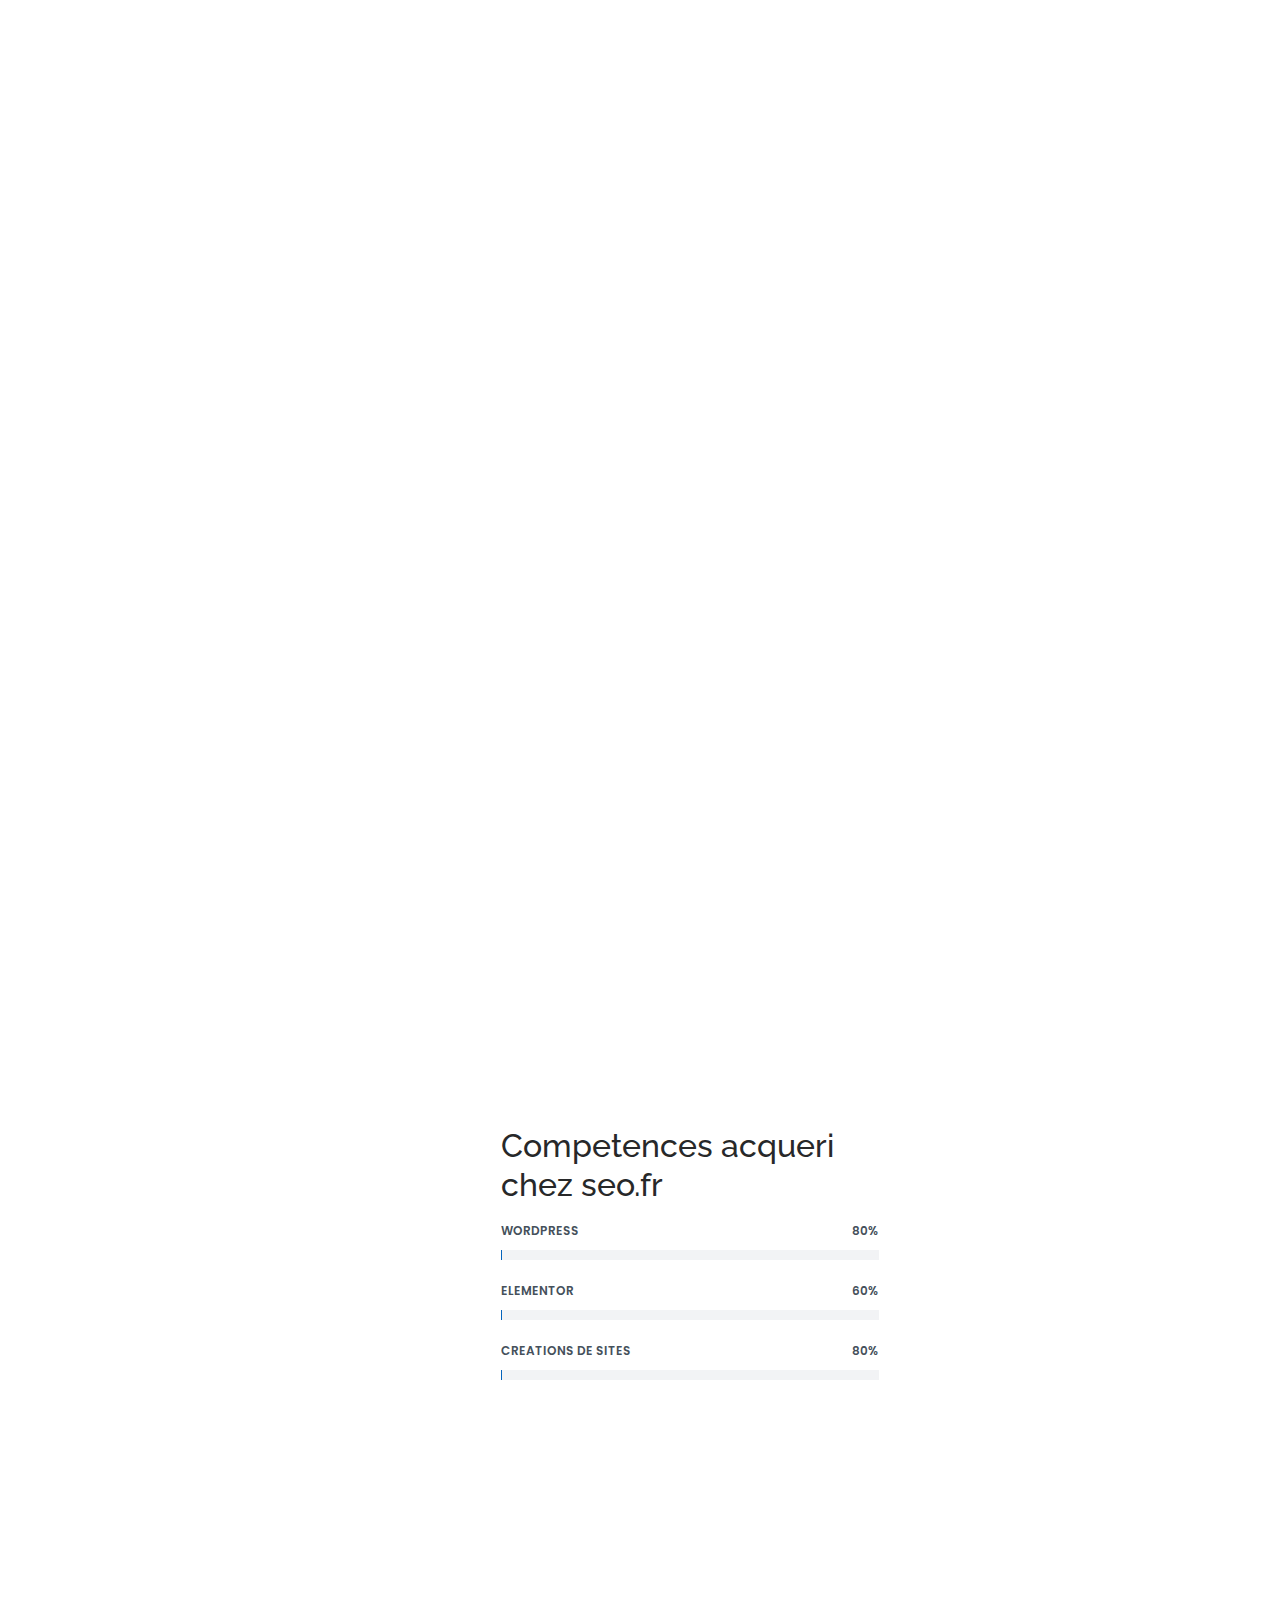
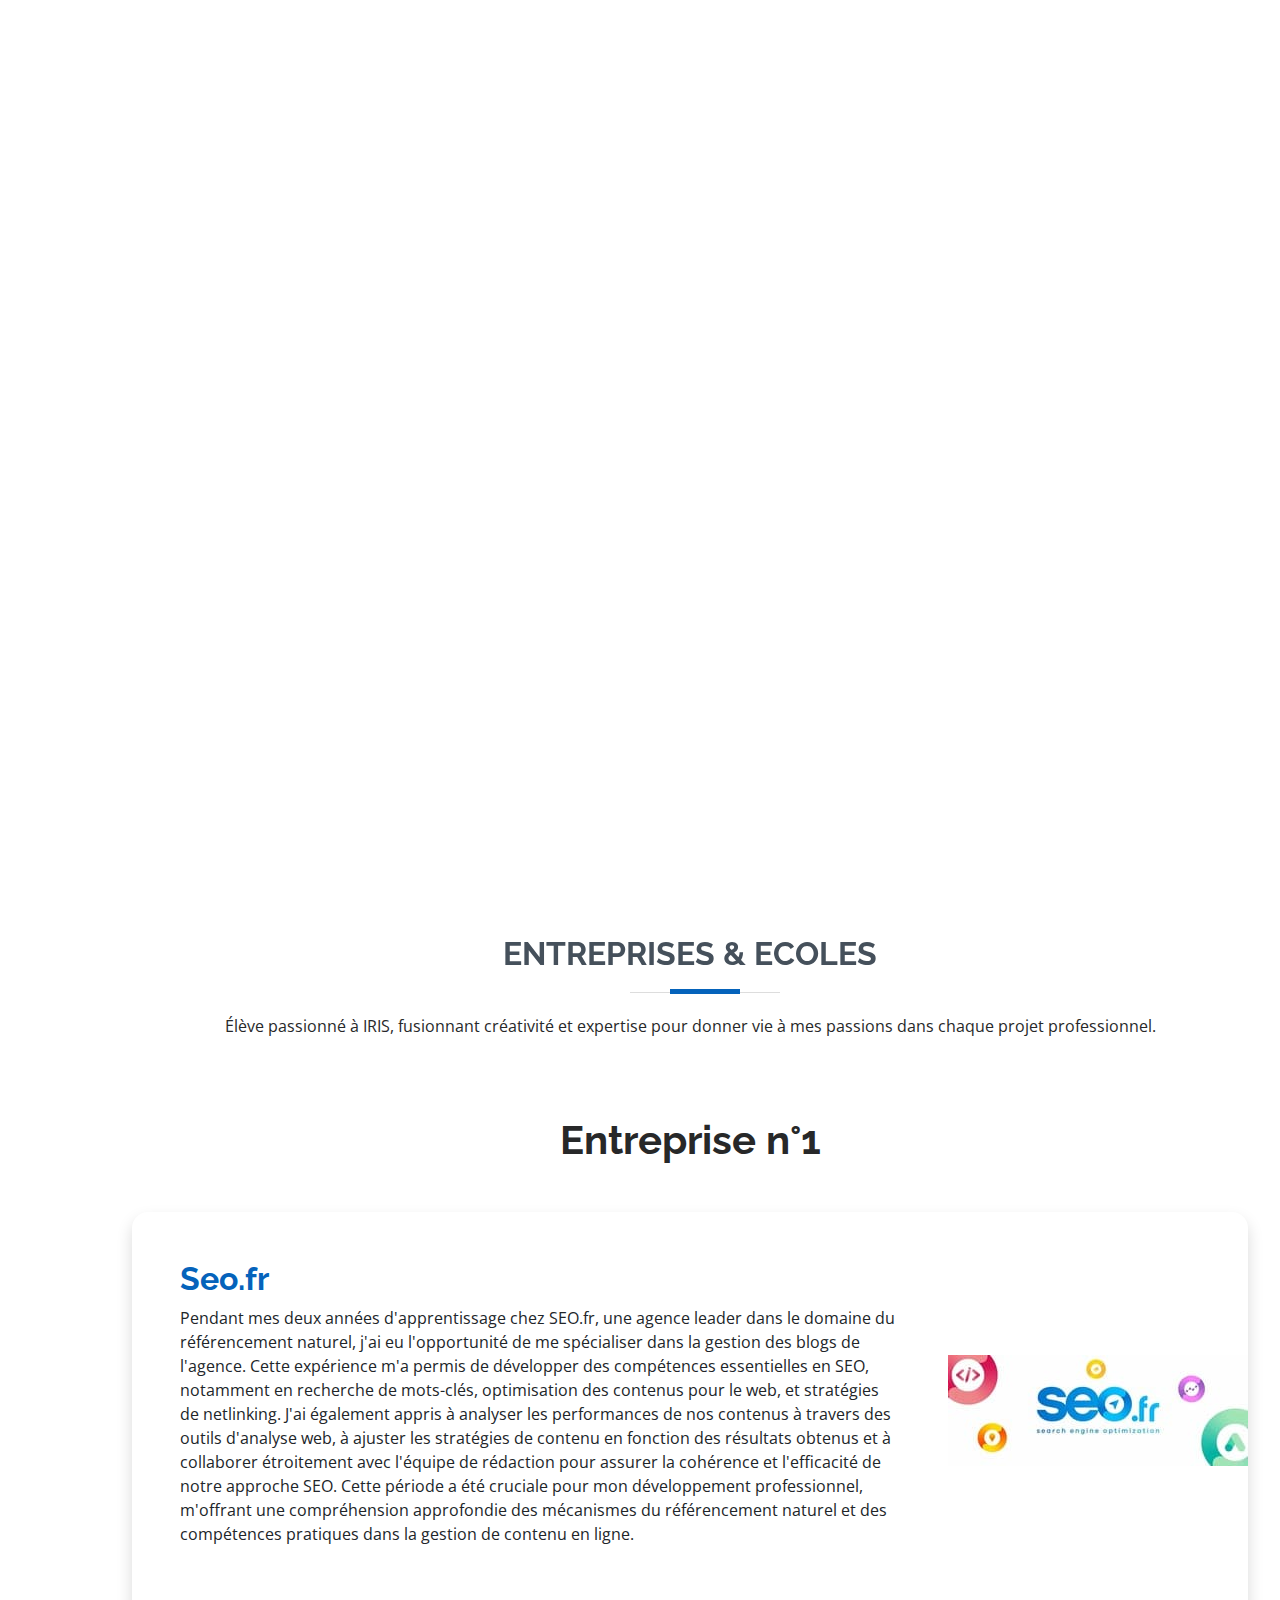
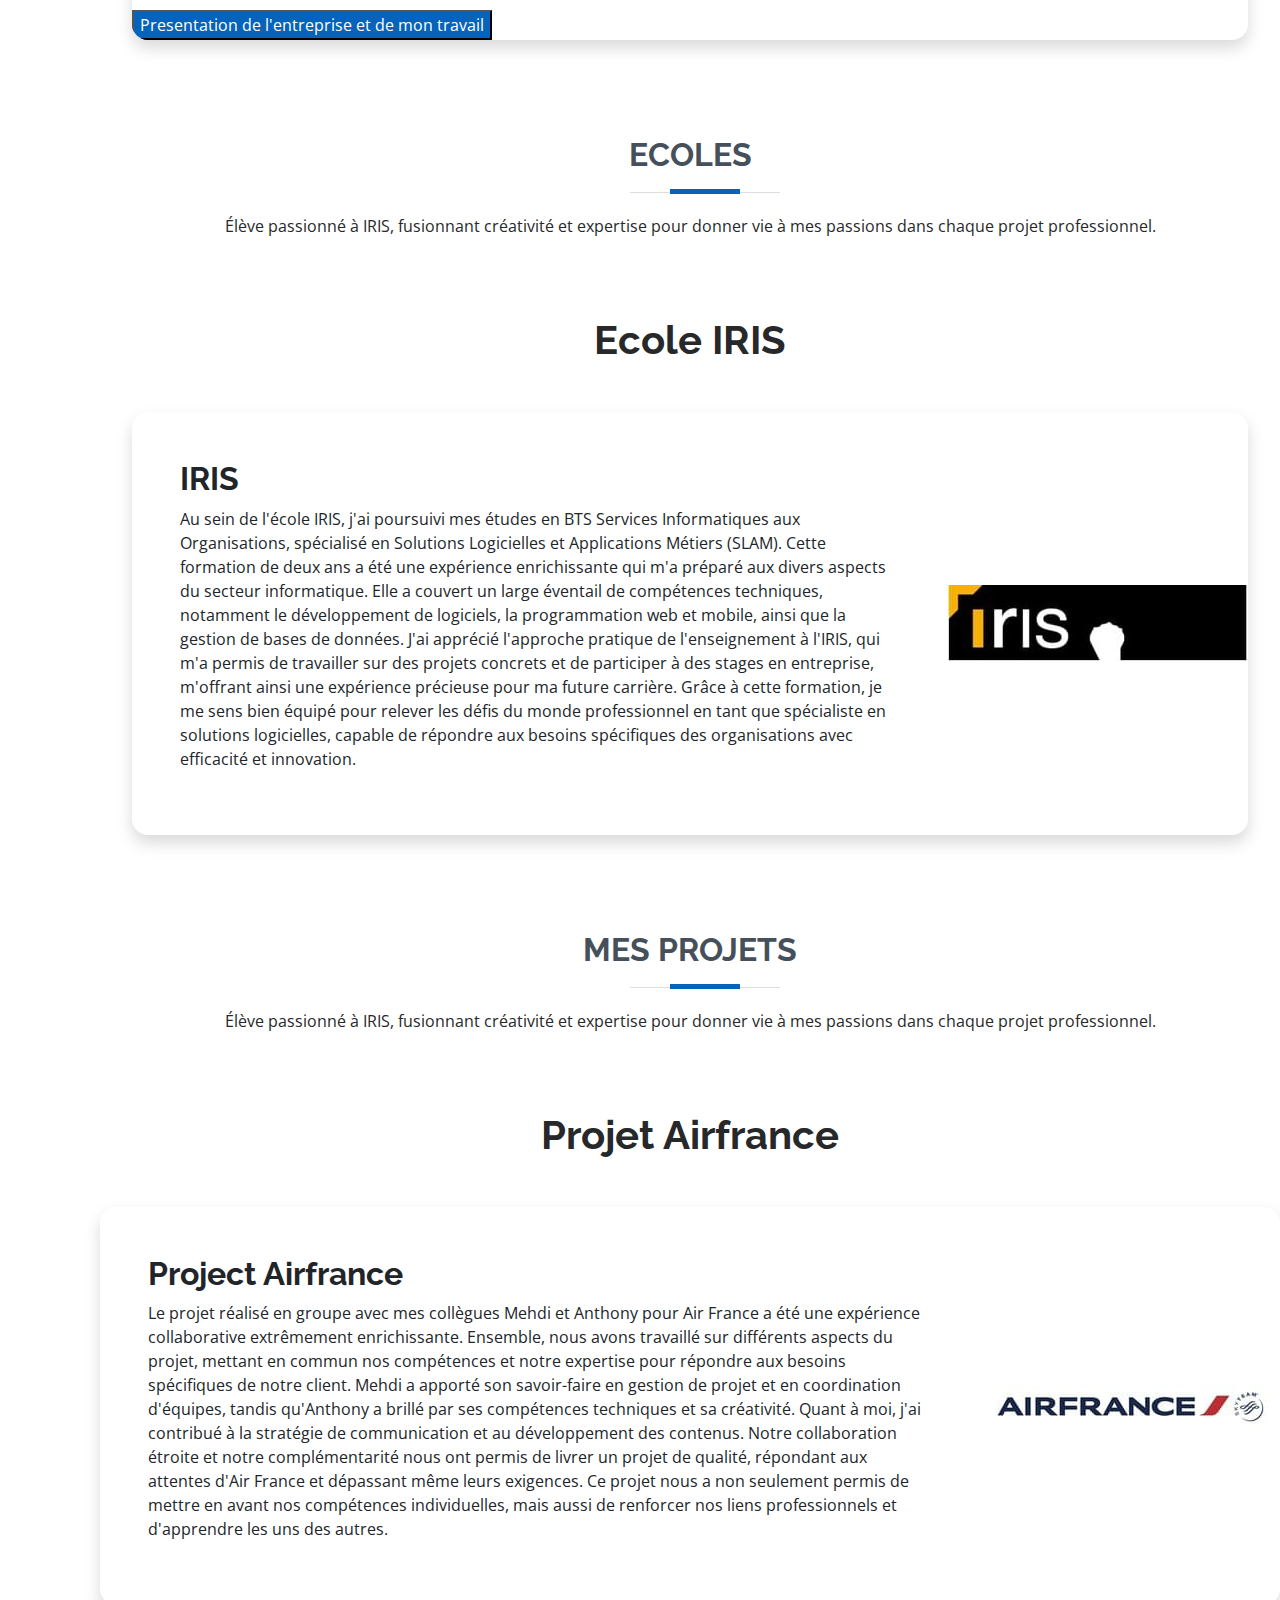
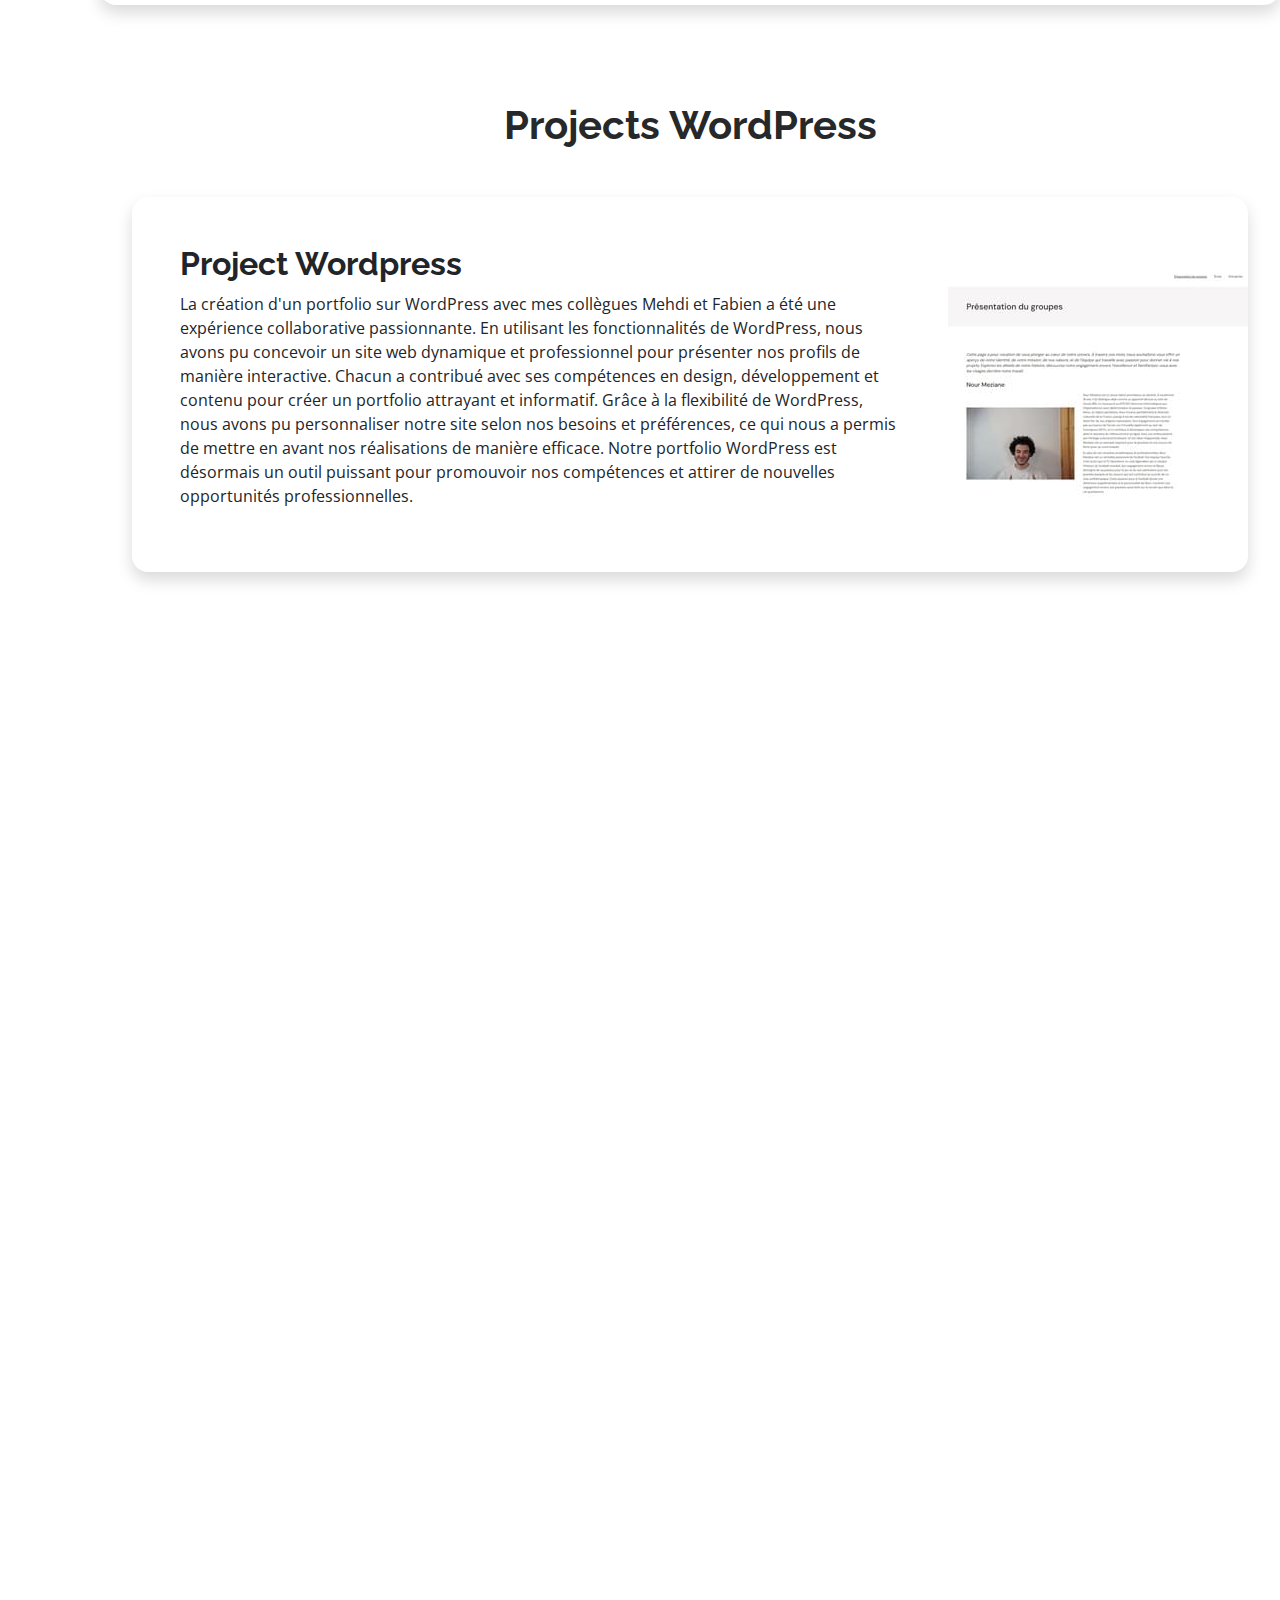
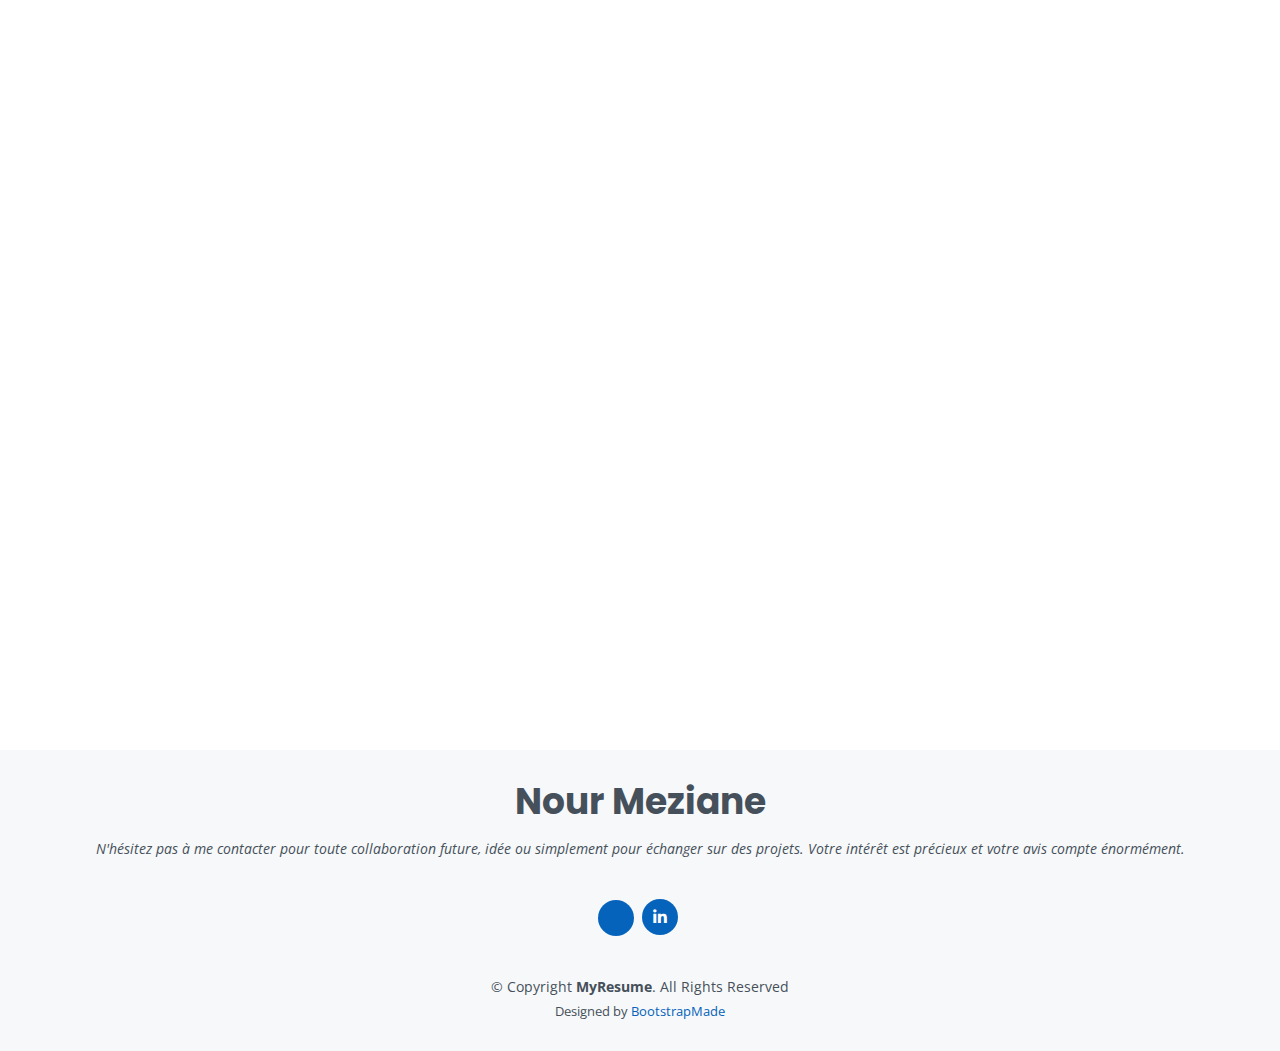
==== commit 78ad6815: "mise a jour de nouvaux element" ====
--- a/index.html
+++ b/index.html
@@ -48,7 +48,7 @@
 
     <nav id="navbar" class="navbar nav-menu">
       <ul>
-        <li><a href="#home" class="nav-link scrollto active"><i class="bx bx-home"></i> <span>Accueil</span></a></li>
+        <li><a href="#hero" class="nav-link scrollto "><i class="bx bx-home"></i> <span>Accueil</span></a></li>
         <li><a href="#about" class="nav-link scrollto"><i class="bx bx-user"></i> <span>A propos </span></a></li>
         <li><a href="#resume" class="nav-link scrollto"><i class="bx bx-file-blank"></i> <span>Experience pro &amp;
               Educations</span></a></li>
@@ -65,12 +65,15 @@
   <section id="hero" class="d-flex flex-column justify-content-center">
     <div class="container" data-aos="zoom-in" data-aos-delay="100">
       <h1>Nour Meziane</h1>
-      <p>Je suis <span class="typed" data-typed-items="etudiant, en alternance, chez SEO.fr, a l'ecole IRIS"></span></p>
+      <p>Je suis etudiant, en alternance, chez SEO.fr, a l'ecole IRIS<span class="typed" data-typed-items=""></span></p>
     </div>
   </section><!-- End Hero -->
 
   <main id="main">
 
+
+
+    <!------------diapo------------>
     <!-- ======= About Section ======= -->
     <section id="about" class="about">
       <div class="container" data-aos="fade-up">
@@ -89,6 +92,9 @@
             <img src="assets/img/hero-bg.jpg" class="img-fluid" alt="">
           </div>
           <div class="col-lg-8 pt-4 pt-lg-0 content">
+            <br>
+            <br>
+            <br> 
             <h3>Tout savoir sur moi </h3>
             <p class="fst-italic">
               Mon parcours éducatif, du lycée Marguerite Yourcenar à mon BTS en SIO à l'École Iris, a renforcé mes
@@ -97,8 +103,6 @@
             <div class="row">
               <div class="col-lg-6">
                 <ul>
-                  <li><i class="bi bi-chevron-right"></i> <strong>Date de naissance:</strong> <span>25 Octobre
-                      2004</span></li>
                   <li><i class="bi bi-chevron-right"></i> <strong>Telephone:</strong> <span>+33 6.03.76.72.76</span>
                   </li>
                   <li><i class="bi bi-chevron-right"></i> <strong>Ville:</strong> <span>Athis-mons 91200</span></li>
@@ -290,19 +294,35 @@
                       </div>
                     </div>
                   </div>
-
-                </div>
-
-
-
-
-
-
-              </div>
-
+                </div>
+              </div>
         </div>
-
-    </section>
+        <div class="col-lg-4 mx-auto">
+          <h2>Competences acqueri chez seo.fr </h2>
+          <div class="progress">
+              <span class="skill">Wordpress <i class="val">80%</i></span>
+              <div class="progress-bar-wrap">
+                  <div class="progress-bar" role="progressbar" aria-valuenow="60" aria-valuemin="0"
+                      aria-valuemax="100"></div>
+              </div>
+          </div>
+      
+          <div class="progress">
+              <span class="skill">Elementor <i class="val">60%</i></span>
+              <div class="progress-bar-wrap">
+                  <div class="progress-bar" role="progressbar" aria-valuenow="45" aria-valuemin="0"
+                      aria-valuemax="100"></div>
+              </div>
+          </div>
+          <div class="progress">
+            <span class="skill">Creations de sites <i class="val">80%</i></span>
+            <div class="progress-bar-wrap">
+                <div class="progress-bar" role="progressbar" aria-valuenow="45" aria-valuemin="0"
+                    aria-valuemax="100"></div>
+            </div>
+        </div>
+      </div>
+      
 
     </section><!-- End Skills Section -->
 
@@ -420,10 +440,93 @@
                       compréhension approfondie des mécanismes du référencement naturel et des compétences pratiques
                       dans la gestion de contenu en ligne.</p>
                   </div>
-                  <img class="img-fluid" src="assets/img/portfolio/portfolio-1.jpg" alt="..." />
-                </div>
-              </div>
-            </div>
+                  <img class="img-fluid" src="assets/img/portfolio/portfolio-1.jpg" alt="icone-diapo" />
+                  
+                </div>
+                <button style="background-color: #0563bb; color: white;" onclick="ouvrirDiaporama()">Presentation de l'entreprise et de mon travail </button>
+
+              </div>
+            </div>
+            <!DOCTYPE html>
+<html lang="fr">
+<head>
+<meta charset="UTF-8">
+<meta name="viewport" content="width=device-width, initial-scale=1.0">
+<title>Diaporama</title>
+<style>
+/* Style de la diapositive */
+.diaporama {
+  display: none;
+  position: fixed;
+  z-index: 9999;
+  padding-top: 50px;
+  left: 0;
+  top: 0;
+  width: 100%;
+  height: 100%;
+  overflow: auto;
+  background-color: rgb(0,0,0);
+  background-color: rgba(0, 0, 0, 0.9);
+}
+
+/* Style des images */
+.diaporama-images {
+  display: block;
+  margin: center;
+}
+
+/* Style du texte */
+.diaporama-texte {
+  text-align: center;
+  color: #fff;
+  margin-bottom: 20px;
+}
+
+/* Style du bouton pour fermer */
+.diaporama-fermer {
+  position: absolute;
+  top: 15px;
+  right: 35px;
+  color: #0563bb;
+  font-size: 30px;
+  cursor: pointer;
+}
+</style>
+</head>
+<body>
+
+<!-- Bouton pour ouvrir le diaporama -->
+
+<!-- La diapositive -->
+<div id="diaporama" class="diaporama">
+  <span class="diaporama-fermer" onclick="fermerDiaporama()">&times;</span>
+  <div class="diaporama-images">
+    <center>
+    <img  src="assets/img/portfolio/diapo-seo2.jpg" style="width:50%">
+    </center>
+  </div>
+  <div class="diaporama-texte">SEO.fr est une agence spécialisée dans le référencement naturel et les stratégies digitales. Notre expertise nous permet d'accompagner nos clients dans l'optimisation de leur visibilité en ligne et l'amélioration de leur positionnement sur les moteurs de recherche. Parmi nos services phares, nous proposons l'audit SEO, la création de contenu optimisé, le netlinking, la gestion de campagnes publicitaires (SEA), ainsi que le conseil stratégique en matière de référencement. Notre approche personnalisée et notre suivi rigoureux des tendances du marché nous permettent d'apporter des solutions sur mesure, adaptées aux besoins spécifiques de chaque client, et de garantir des résultats durables et mesurables.
+    <br>
+    <br>
+    Chez SEO.fr, j'étais responsable de la création de nouveaux blogs pour notre entreprise, ainsi que de la maintenance de 40 blogs déjà existants, tout cela dans le cadre de mon apprentissage. Cela signifiait que je devais mettre en place de nouvelles plateformes de blog, publier du contenu régulièrement, gérer les mises à jour logicielles et les plugins, et résoudre les problèmes techniques rencontrés sur les blogs existants. Ce rôle m'a vraiment permis d'acquérir une expérience précieuse dans la gestion et l'optimisation des blogs afin d'améliorer leur référencement et d'accroître l'engagement des utilisateurs.
+  </div>
+</div>
+
+<script>
+// Fonction pour ouvrir le diaporama
+function ouvrirDiaporama() {
+  document.getElementById("diaporama").style.display = "block";
+}
+
+// Fonction pour fermer le diaporama
+function fermerDiaporama() {
+  document.getElementById("diaporama").style.display = "none";
+}
+</script>
+
+</body>
+</html>
+
     </section>
 
     <div class="section-title">
@@ -515,6 +618,87 @@
                 </div>
         </section>
 
+        <section id="portfolio" class="portfolio">
+          <div class="container" data-aos="fade-up">
+     
+            <div class="section-title">
+              <h2>Projets</h2>
+              <p>Voici les différents projets sur lesquelles nous avons pu travailler dans le cadre de notre formation, en classe ou à la maison, en groupe ou individuellement.</p>
+            </div>
+     
+            <div class="row" data-aos="fade-up" data-aos-delay="100">
+              <div class="col-lg-12 d-flex justify-content-center">
+                <ul id="portfolio-flters">
+                  <li data-filter="*" class="filter-active">Tout</li>
+                  <li data-filter=".filter-app">App</li>
+                  <li data-filter=".filter-card">Site</li>
+                  <li data-filter=".filter-web">GLPI</li>
+                </ul>
+              </div>
+            </div>
+     
+            <div class="row portfolio-container" data-aos="fade-up" data-aos-delay="200">
+     
+              <!--<div class="col-lg-4 col-md-6 portfolio-item filter-app">
+                <div class="portfolio-wrap">
+                  <img src="assets/img/IrisEvent.png" class="img-fluid" alt="error"  >
+                  <div class="portfolio-info">
+                    <a href="Projets/Iris.html" ><h4>Iris Event</h4></a>
+                    <div class="portfolio-links">
+                    </div>
+                  </div>
+                </div>
+              </div>-->
+     
+              <div class="col-lg-4 col-md-6 portfolio-item filter-web">
+                <div class="portfolio-wrap">
+                  <img alt=""embed src="assets/img/portfolio/GLPI.jpeg" type="application/pdf" width="100%" height="100%">
+                  <div class="portfolio-info">
+                    <h4><embed src="glpi.pdf" type="application/pdf" width="100%" height="100%">GLPI</h4>
+                    <!----><div class="portfolio-links">
+                    </div>
+                  </div>
+                </div>
+              </div>
+     
+             
+     
+              <div class="col-lg-4 col-md-6 portfolio-item filter-app">
+                <div class="portfolio-wrap">
+                  <img src="assets/img/portfolio/snake.png" class="img-fluid" alt="">
+                  <div class="portfolio-info">
+                    <a class="active" href="Projets/Snake.html"><h4>Snake.c</h4></a>
+                  </div>
+                </div>
+              </div>
+     
+     
+              <div class="col-lg-4 col-md-6 portfolio-item filter-card">
+                <div class="portfolio-wrap">
+                  <img src="assets/img/portfolio/airfrance-2.jpeg" class="img-fluid" alt="">
+                  <div class="portfolio-info">
+                    <a href="assets/img/portfolio/Air-France.png" ><h4>Site Air France</h4></a>
+                   
+                  </div>
+                </div>
+              </div>
+     
+              <div class="col-lg-4 col-md-6 portfolio-item filter-card">
+                <div class="portfolio-wrap">
+                  <img src="assets/img/portfolio/neige-soleil.png" class="img-fluid" alt="">
+                  <div class="portfolio-info">
+                     <a href="assets/img/Neige&soleil.png" ><h4>Neige & Soleil</h4></a>
+                   
+                  </div>
+                </div>
+              </div>
+     
+             
+            </div>
+     
+          </div>
+        </section><!-- End Portfolio Section -->
+
         <!-- ======= Portfolio Section ======= -->
         <section id="portfolio" class="portfolio section-bg">
           <div class="container" data-aos="fade-up">
@@ -579,7 +763,7 @@
         <div class="text-center">
           <div class="container">
             <a href="assets/img/portfolio/CV-2024.pdf" class="btn"
-              style="background-color: #191970; color: white;">Télécharger CV</a>
+              style="background-color: #0563bb; color: white;">Télécharger CV</a>
           </div>
           <!---------------end cv-->
 
@@ -851,11 +1035,8 @@
       <p>N'hésitez pas à me contacter pour toute collaboration future, idée ou simplement pour échanger sur des projets.
         Votre intérêt est précieux et votre avis compte énormément.</p>
       <div class="social-links">
-        <a href="https://twitter.com/Nanomez91" class="twitter"><i class="bx bxl-twitter"></i></a>
-        <a href="#" class="facebook"><i class="bx bxl-facebook"></i></a>
-        <a href="#" class="instagram"><i class="bx bxl-instagram"></i></a>
-        <a href="#" class="google-plus"><i class="bx bxl-skype"></i></a>
-        <a href="#" class="linkedin"><i class="bx bxl-linkedin"></i></a>
+        <a href="https://github.com/Nourmeziane" class="github"><i class="bx bxl- Github"></i></a>
+        <a href="https://www.linkedin.com/in/nour-meziane-b0b321223/" class="linkedin"><i class="bx bxl-linkedin"></i></a>
       </div>
       <div class="copyright">
         &copy; Copyright <strong><span>MyResume</span></strong>. All Rights Reserved
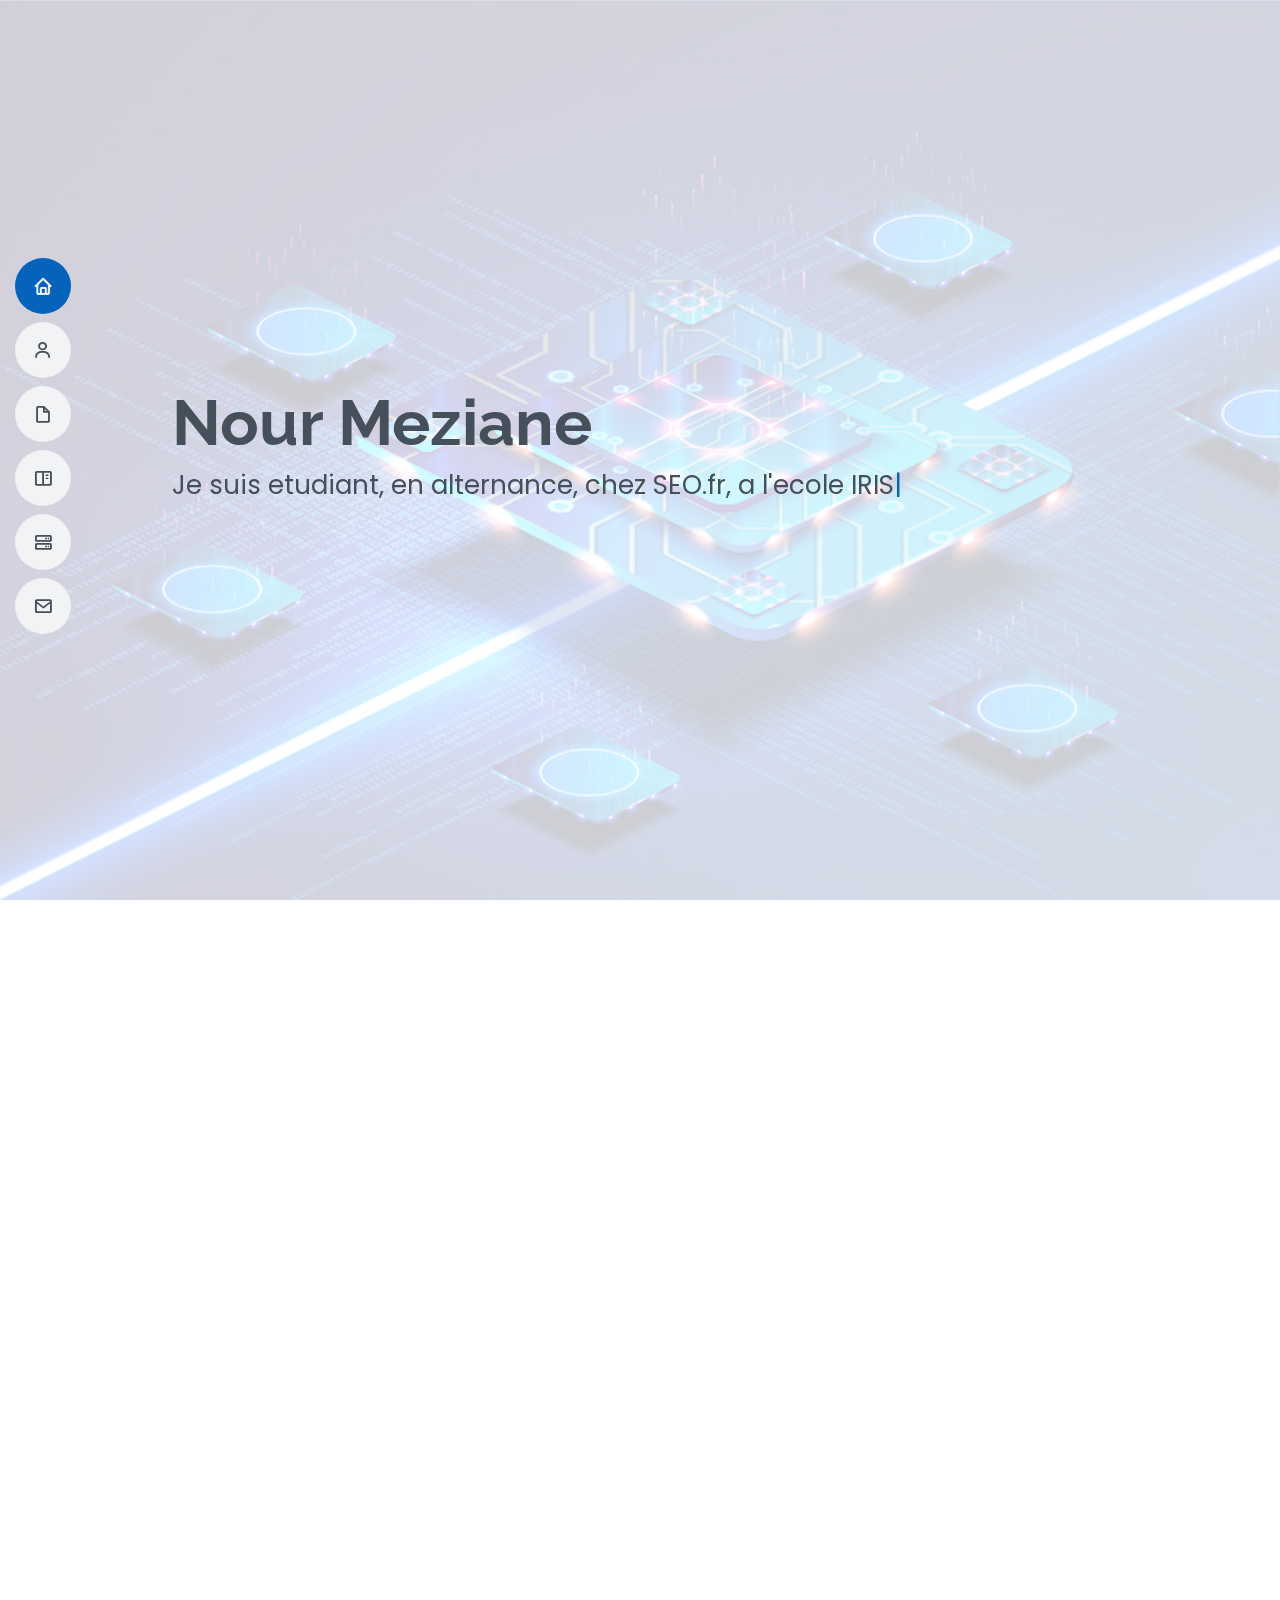
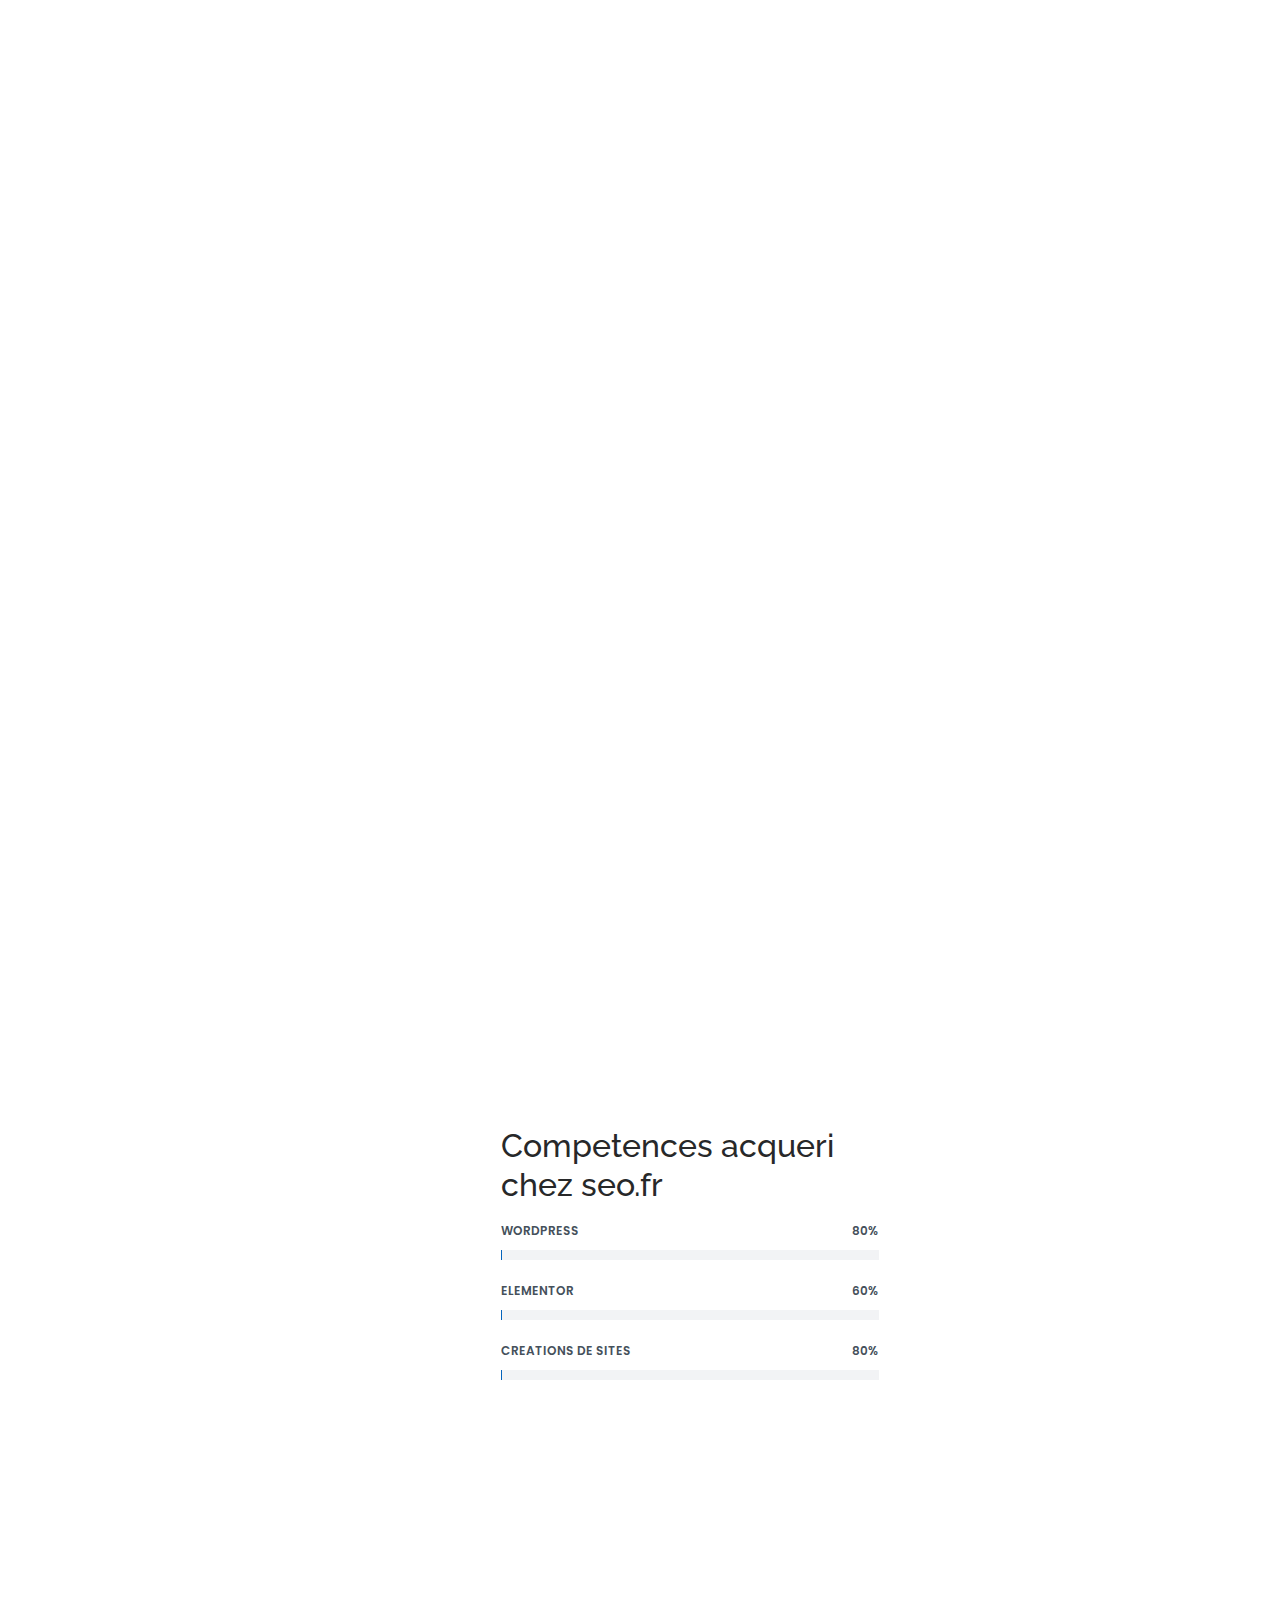
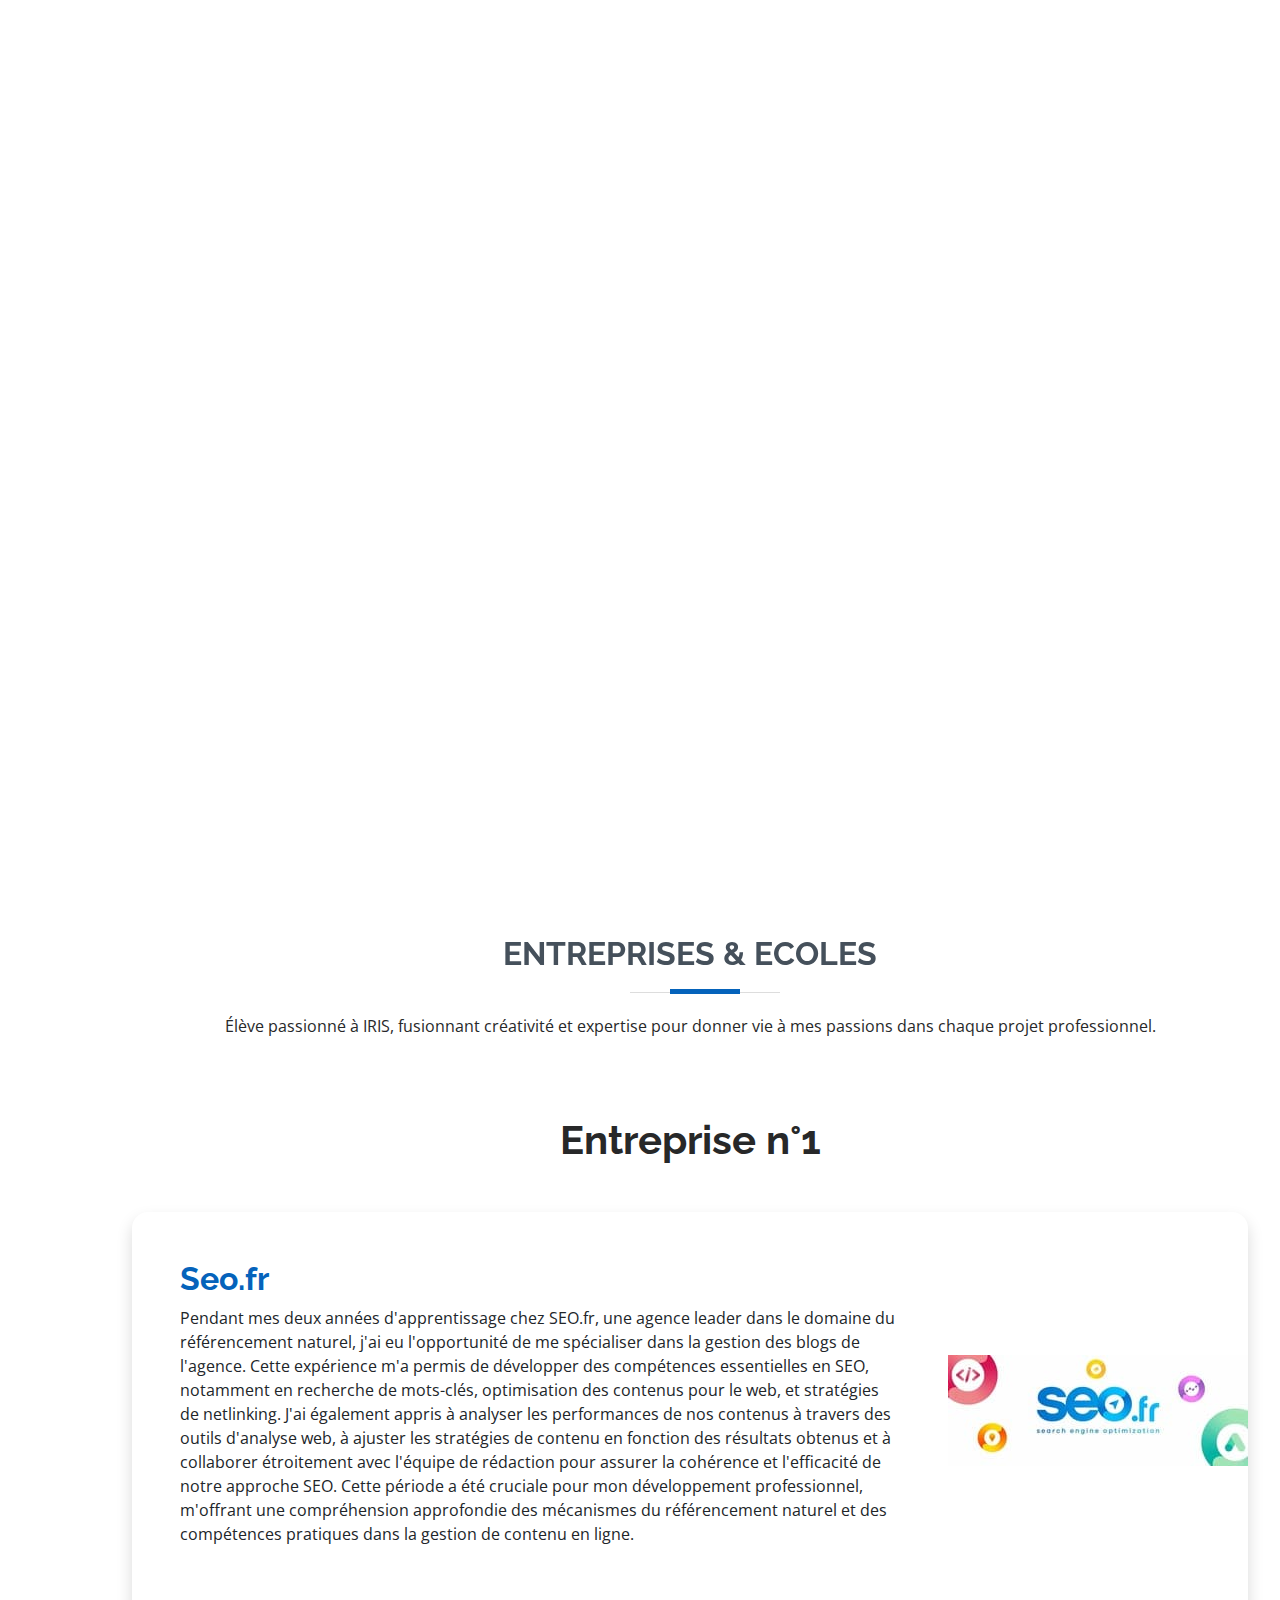
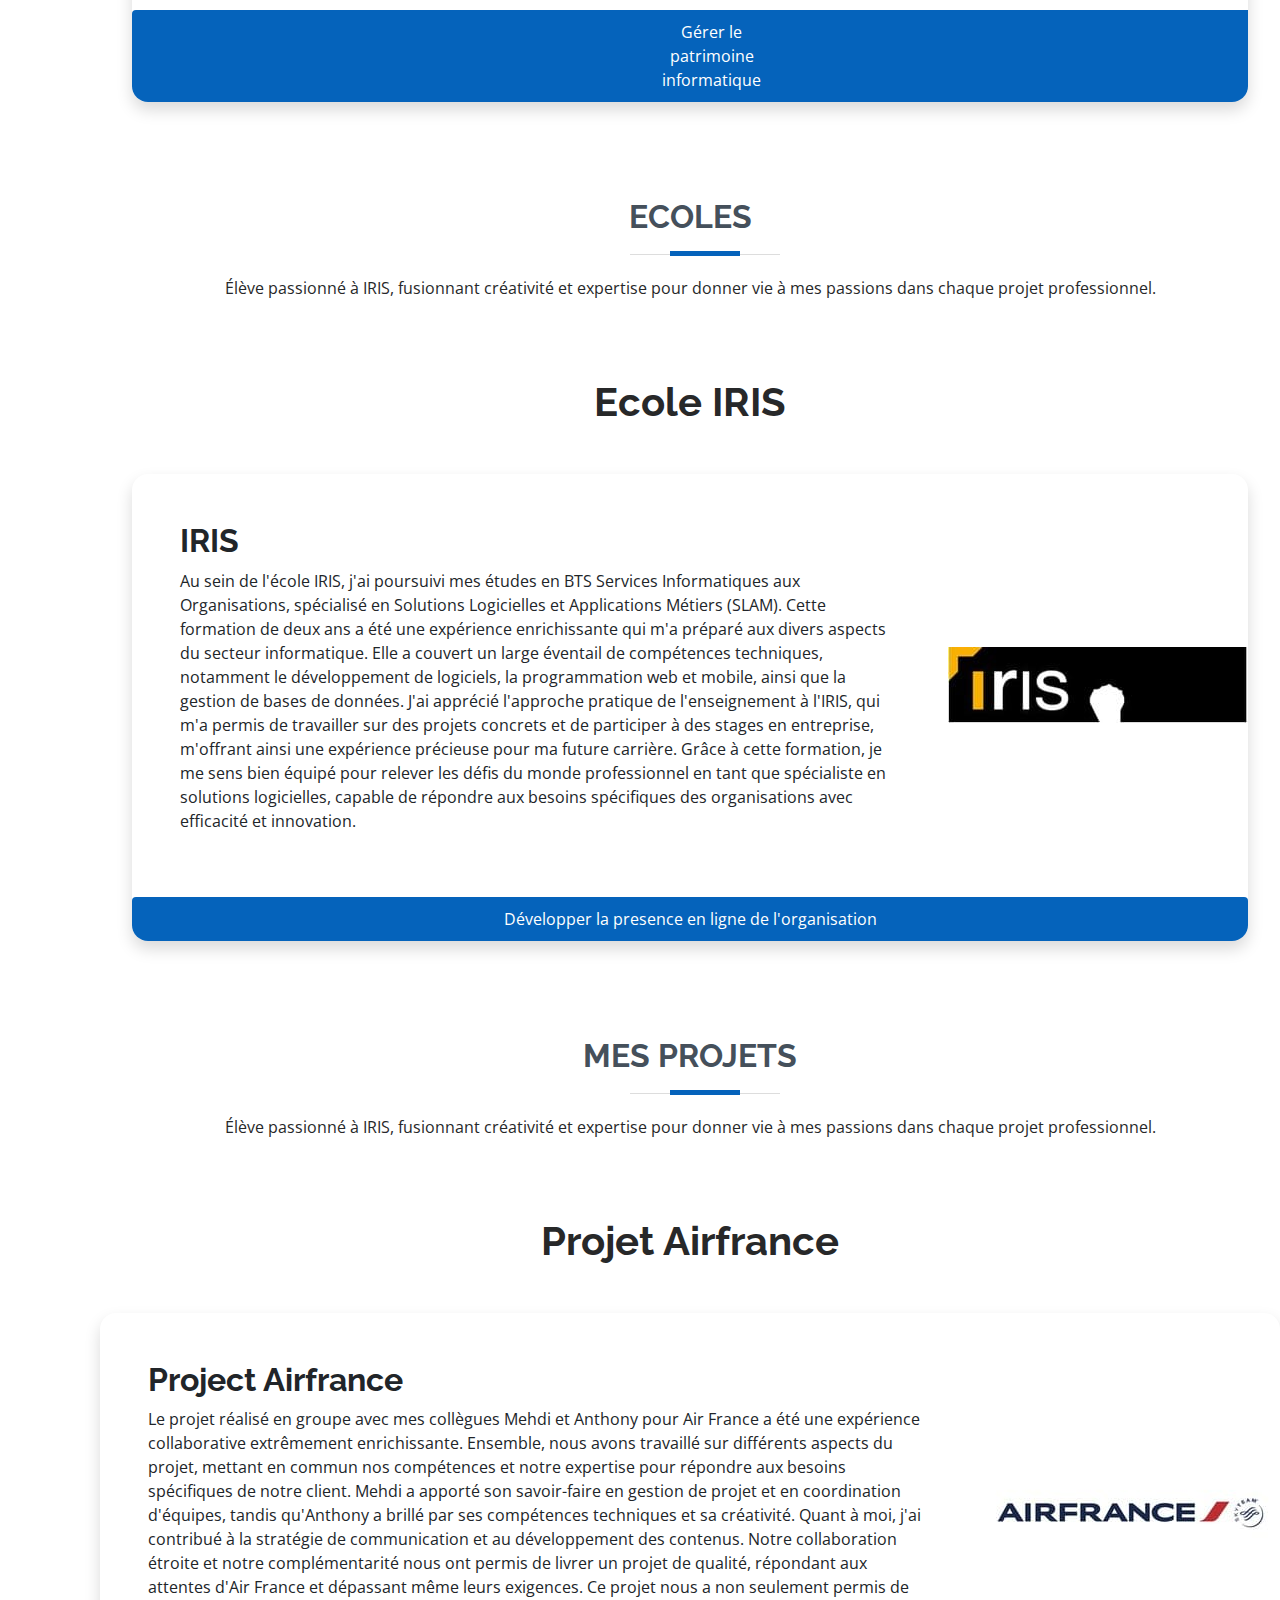
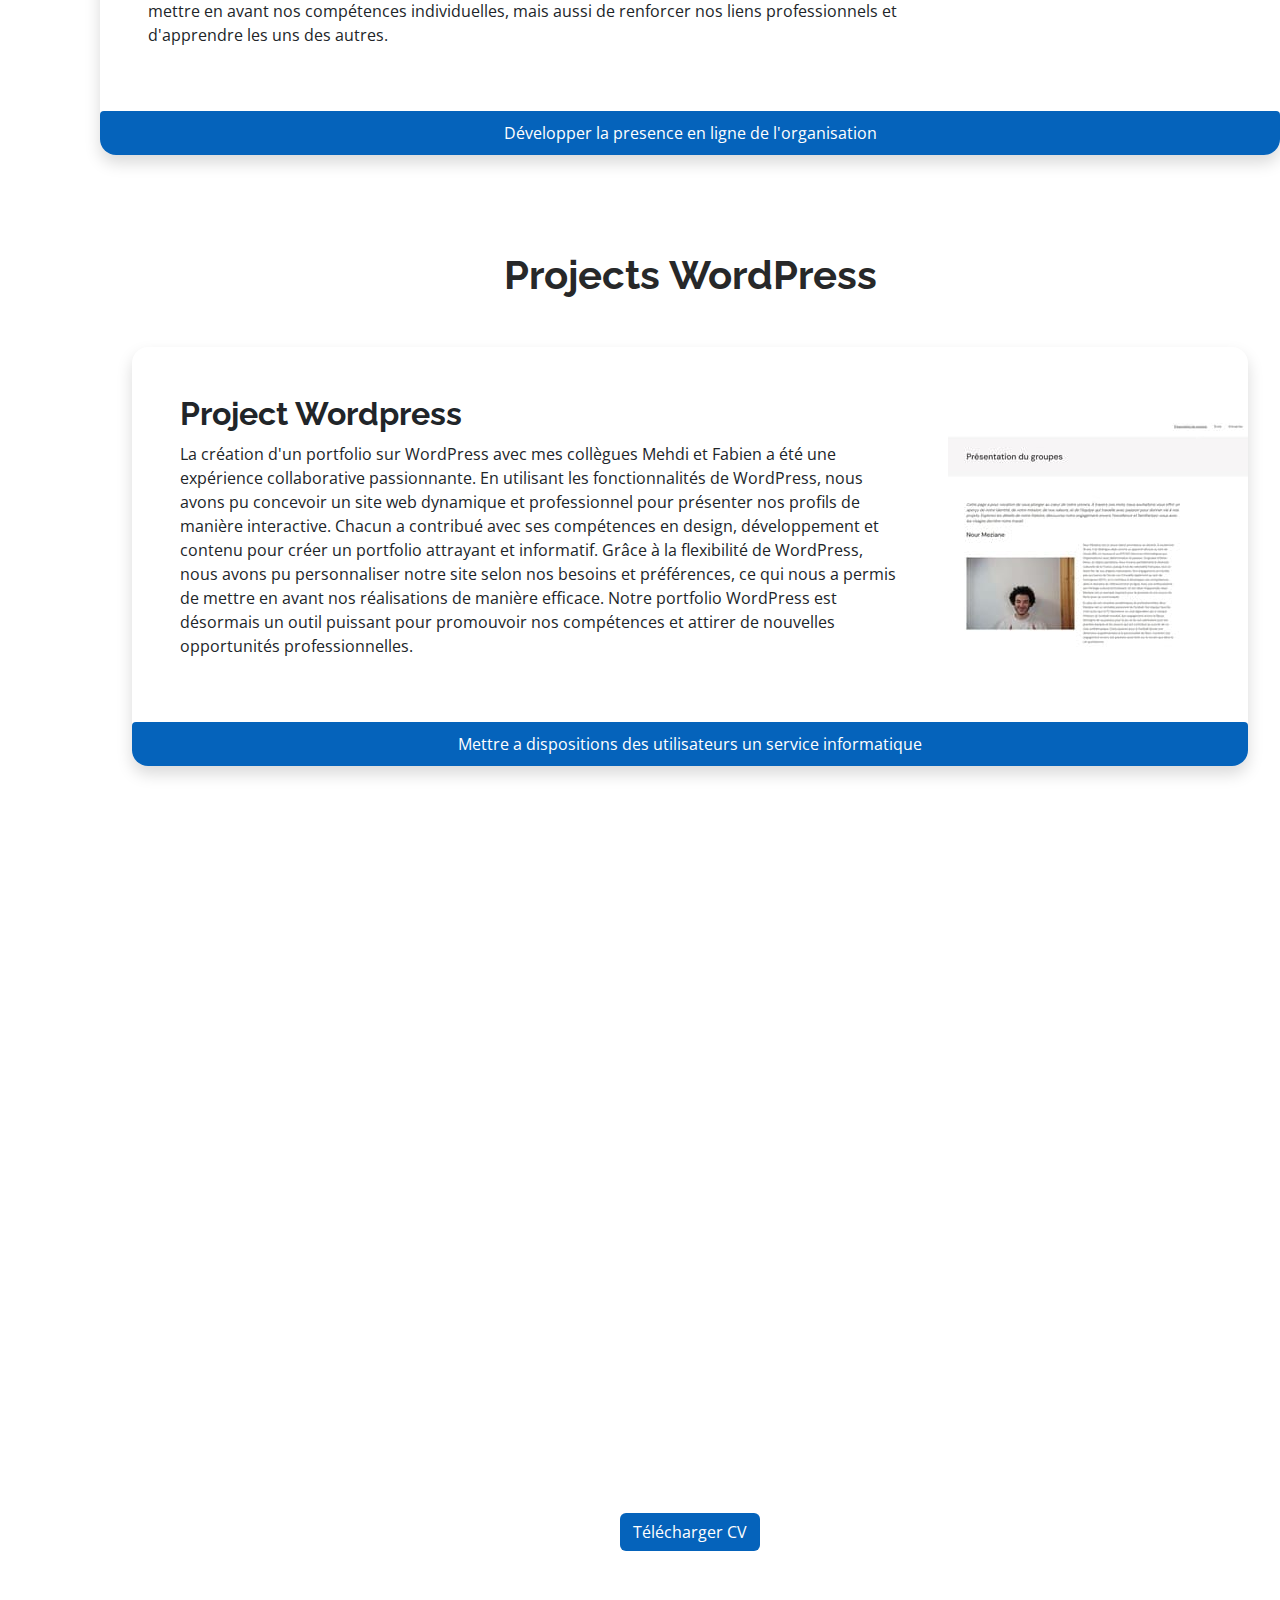
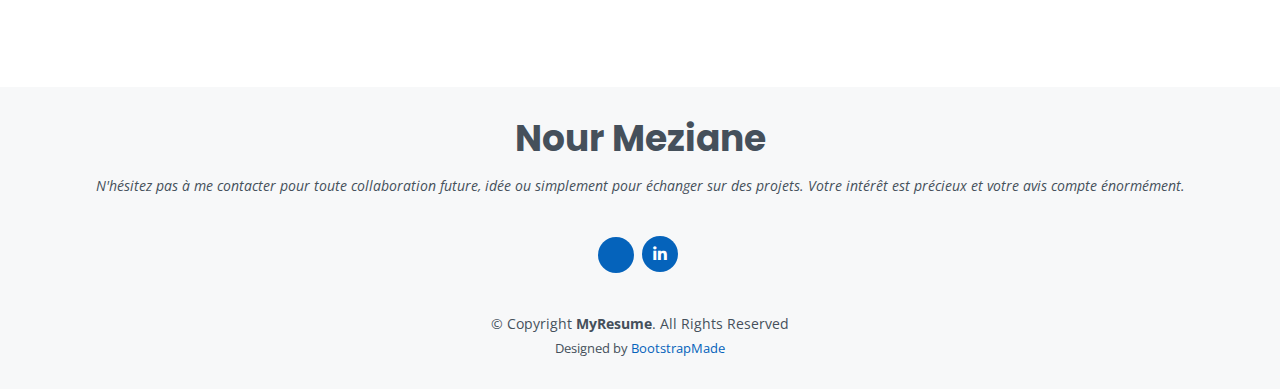
==== commit ce9423e2: "maj site integrations de pages" ====
--- a/index.html
+++ b/index.html
@@ -443,89 +443,13 @@
                   <img class="img-fluid" src="assets/img/portfolio/portfolio-1.jpg" alt="icone-diapo" />
                   
                 </div>
-                <button style="background-color: #0563bb; color: white;" onclick="ouvrirDiaporama()">Presentation de l'entreprise et de mon travail </button>
-
-              </div>
-            </div>
-            <!DOCTYPE html>
-<html lang="fr">
-<head>
-<meta charset="UTF-8">
-<meta name="viewport" content="width=device-width, initial-scale=1.0">
-<title>Diaporama</title>
-<style>
-/* Style de la diapositive */
-.diaporama {
-  display: none;
-  position: fixed;
-  z-index: 9999;
-  padding-top: 50px;
-  left: 0;
-  top: 0;
-  width: 100%;
-  height: 100%;
-  overflow: auto;
-  background-color: rgb(0,0,0);
-  background-color: rgba(0, 0, 0, 0.9);
-}
-
-/* Style des images */
-.diaporama-images {
-  display: block;
-  margin: center;
-}
-
-/* Style du texte */
-.diaporama-texte {
-  text-align: center;
-  color: #fff;
-  margin-bottom: 20px;
-}
-
-/* Style du bouton pour fermer */
-.diaporama-fermer {
-  position: absolute;
-  top: 15px;
-  right: 35px;
-  color: #0563bb;
-  font-size: 30px;
-  cursor: pointer;
-}
-</style>
-</head>
-<body>
-
-<!-- Bouton pour ouvrir le diaporama -->
-
-<!-- La diapositive -->
-<div id="diaporama" class="diaporama">
-  <span class="diaporama-fermer" onclick="fermerDiaporama()">&times;</span>
-  <div class="diaporama-images">
-    <center>
-    <img  src="assets/img/portfolio/diapo-seo2.jpg" style="width:50%">
-    </center>
-  </div>
-  <div class="diaporama-texte">SEO.fr est une agence spécialisée dans le référencement naturel et les stratégies digitales. Notre expertise nous permet d'accompagner nos clients dans l'optimisation de leur visibilité en ligne et l'amélioration de leur positionnement sur les moteurs de recherche. Parmi nos services phares, nous proposons l'audit SEO, la création de contenu optimisé, le netlinking, la gestion de campagnes publicitaires (SEA), ainsi que le conseil stratégique en matière de référencement. Notre approche personnalisée et notre suivi rigoureux des tendances du marché nous permettent d'apporter des solutions sur mesure, adaptées aux besoins spécifiques de chaque client, et de garantir des résultats durables et mesurables.
-    <br>
-    <br>
-    Chez SEO.fr, j'étais responsable de la création de nouveaux blogs pour notre entreprise, ainsi que de la maintenance de 40 blogs déjà existants, tout cela dans le cadre de mon apprentissage. Cela signifiait que je devais mettre en place de nouvelles plateformes de blog, publier du contenu régulièrement, gérer les mises à jour logicielles et les plugins, et résoudre les problèmes techniques rencontrés sur les blogs existants. Ce rôle m'a vraiment permis d'acquérir une expérience précieuse dans la gestion et l'optimisation des blogs afin d'améliorer leur référencement et d'accroître l'engagement des utilisateurs.
-  </div>
-</div>
-
-<script>
-// Fonction pour ouvrir le diaporama
-function ouvrirDiaporama() {
-  document.getElementById("diaporama").style.display = "block";
-}
-
-// Fonction pour fermer le diaporama
-function fermerDiaporama() {
-  document.getElementById("diaporama").style.display = "none";
-}
-</script>
-
-</body>
-</html>
+                <a href="gererpatrimoine.html" style="background-color: #0563bb; color: white; display: inline-block; padding: 10px 530px; text-align: center; text-decoration: none; border-radius: 4px;">
+                  Gérer le patrimoine informatique
+                </a>
+
+              </div>
+            </div>
+
 
     </section>
 
@@ -565,6 +489,9 @@
                   <img class="img-fluid" src="assets/img/portfolio/portfolio-4.jpg" alt="..." />
                 </div>
               </div>
+              <a href="developperlapresenceenligne.html" style="background-color: #0563bb; color: white; display: inline-block; padding: 10px 20px; text-align: center; text-decoration: none; border-radius: 4px;">
+                Développer la presence en ligne de l'organisation
+              </a>
             </div>
     </section>
     
@@ -593,6 +520,9 @@
               <img class="img-fluid" src="assets/img/portfolio/portfolio-6.jpg" alt="..." />
             </div>
           </div>
+          <a href="gererpatrimoine.html" style="background-color: #0563bb; color: white; display: inline-block; padding: 10px 20px; text-align: center; text-decoration: none; border-radius: 4px;">
+            Développer la presence en ligne de l'organisation
+          </a>
         </div>
         </section>
         <section class="py-5">
@@ -615,6 +545,9 @@
                       <img class="img-fluid" src="assets/img/portfolio/portfolio-7.jpg" alt="..." />
                     </div>
                   </div>
+                  <a href="Dispositionutilisateurs.html" style="background-color: #0563bb; color: white; display: inline-block; padding: 10px 20px; text-align: center; text-decoration: none; border-radius: 4px;">
+                    Mettre a dispositions des utilisateurs un service informatique
+                  </a>
                 </div>
         </section>
 
@@ -677,7 +610,7 @@
                 <div class="portfolio-wrap">
                   <img src="assets/img/portfolio/airfrance-2.jpeg" class="img-fluid" alt="">
                   <div class="portfolio-info">
-                    <a href="assets/img/portfolio/Air-France.png" ><h4>Site Air France</h4></a>
+                    <a href="" ><h4>Site Air France</h4></a>
                    
                   </div>
                 </div>
@@ -699,65 +632,7 @@
           </div>
         </section><!-- End Portfolio Section -->
 
-        <!-- ======= Portfolio Section ======= -->
-        <section id="portfolio" class="portfolio section-bg">
-          <div class="container" data-aos="fade-up">
-
-            <div class="section-title">
-              <h2>CV + Activité</h2>
-              <p>Élève passionné à IRIS, fusionnant créativité et expertise pour donner vie à mes passions dans chaque
-                projet professionnel.</p>
-            </div>
-
-            <div class="row">
-              <div class="col-lg-12 d-flex justify-content-center" data-aos="fade-up" data-aos-delay="100">
-                <ul id="portfolio-flters">
-                  <li data-filter="*" class="filter-active">All</li>
-                  <li data-filter=".filter-app">CV</li>
-                  <li data-filter=".filter-Activite">Activite</li>
-                </ul>
-              </div>
-            </div>
-
-            <div class="row portfolio-container" data-aos="fade-up" data-aos-delay="200">
-
-
-
-              <div class="col-lg-4 col-md-6 portfolio-item filter-app">
-                <div class="portfolio-wrap">
-                  <img src="assets/img/portfolio/portfolio-3.jpg" class="img-fluid" alt="">
-                  <div class="portfolio-info">
-                    <h4>CV</h4>
-                    <p>CV</p>
-                    <div class="portfolio-links">
-                    </div>
-                  </div>
-                </div>
-              </div>
-              <div class="col-lg-4 col-md-6 portfolio-item filter-Activite">
-                <div class="portfolio-wrap">
-                  <img src="assets/img/portfolio/portfolio-2.jpg" class="img-fluid" alt="">
-                  <div class="portfolio-info">
-                    <h4>Footbal</h4>
-                    <p>Football</p>
-                    <div class="portfolio-links">
-                     
-                    </div>
-                  </div>
-                </div>
-              </div>
-              <div class="col-lg-4 col-md-3 portfolio-item filter-Activite">
-                <div class="portfolio-wrap">
-                  <img src="assets/img/portfolio/portfolio-5.jpg" class="img-fluid" alt="">
-                  <div class="portfolio-info">
-                    <h4>Jeux video</h4>
-                    <p>Jeux video</p>
-                    <div class="portfolio-links">
-                    </div>
-                  </div>
-                </div>
-              </div>
-        </section>
+         
 
         <!------------CV----------->
         <div class="text-center">
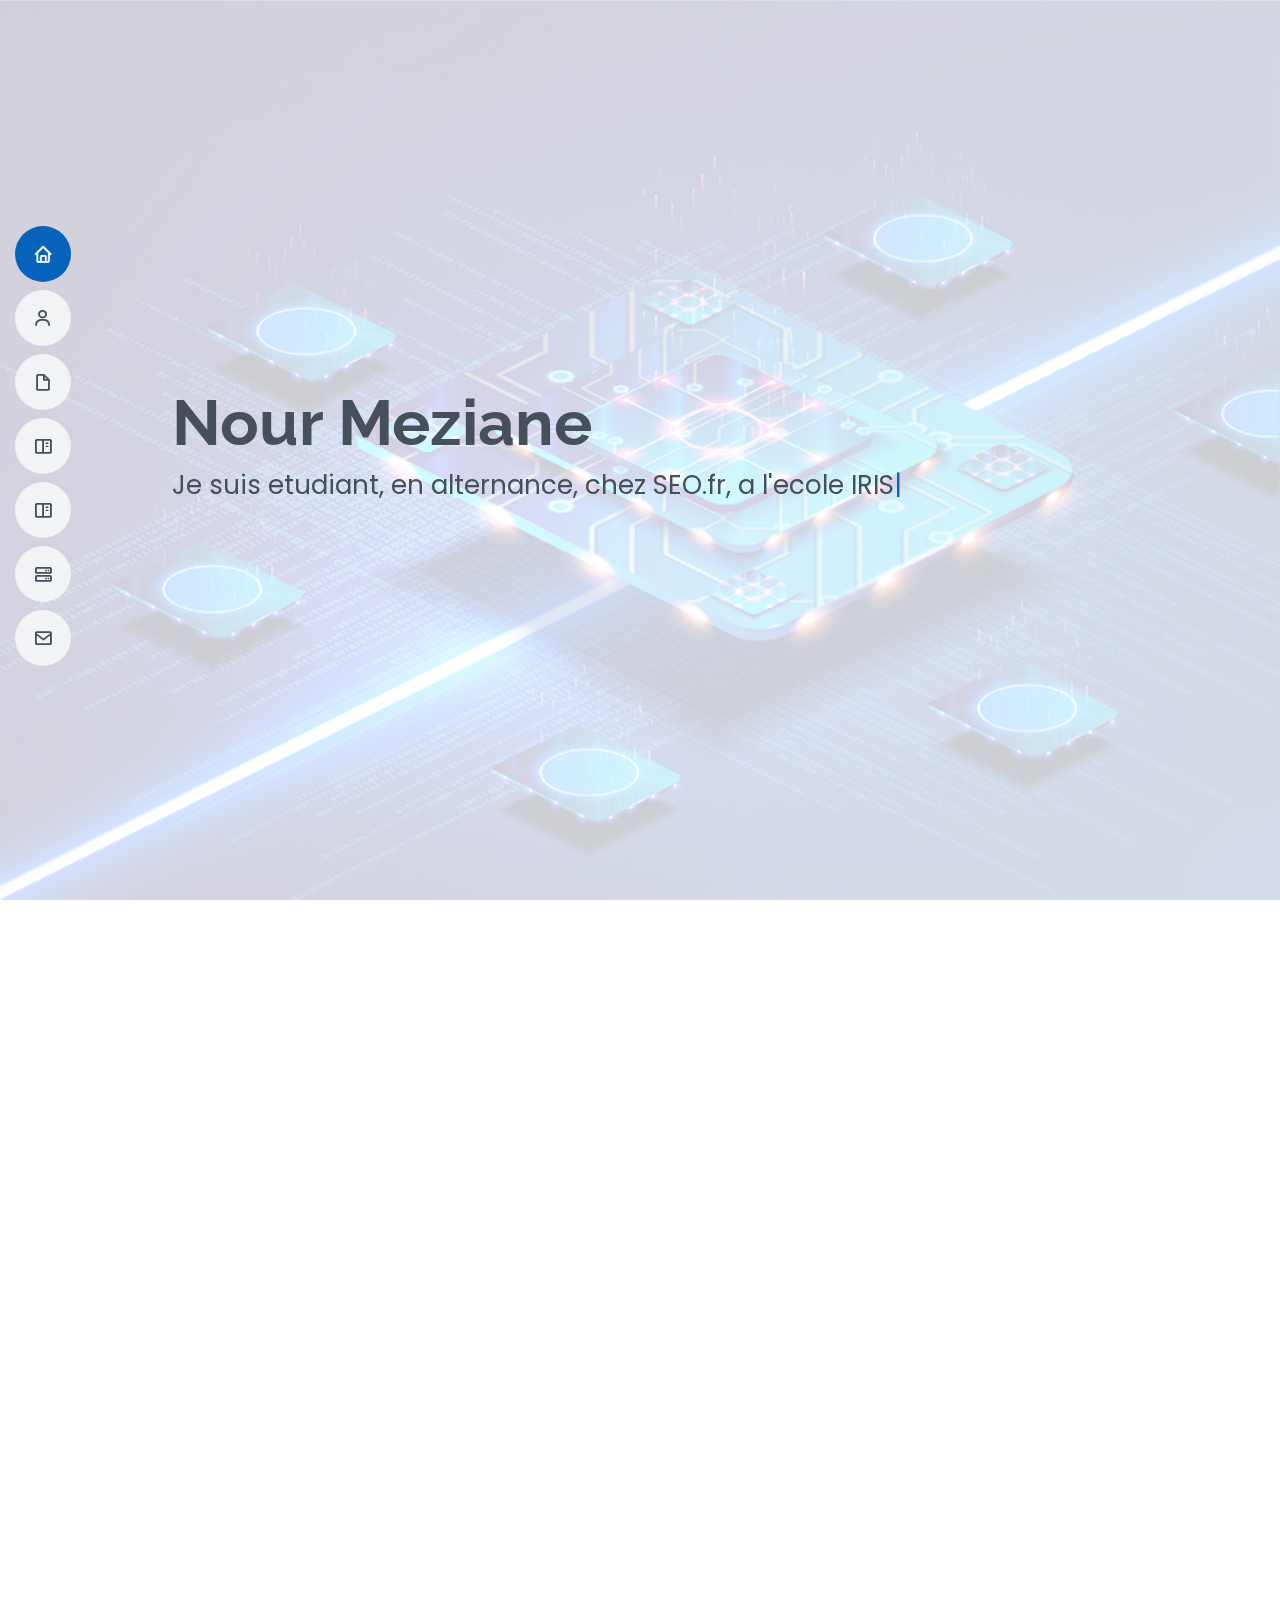
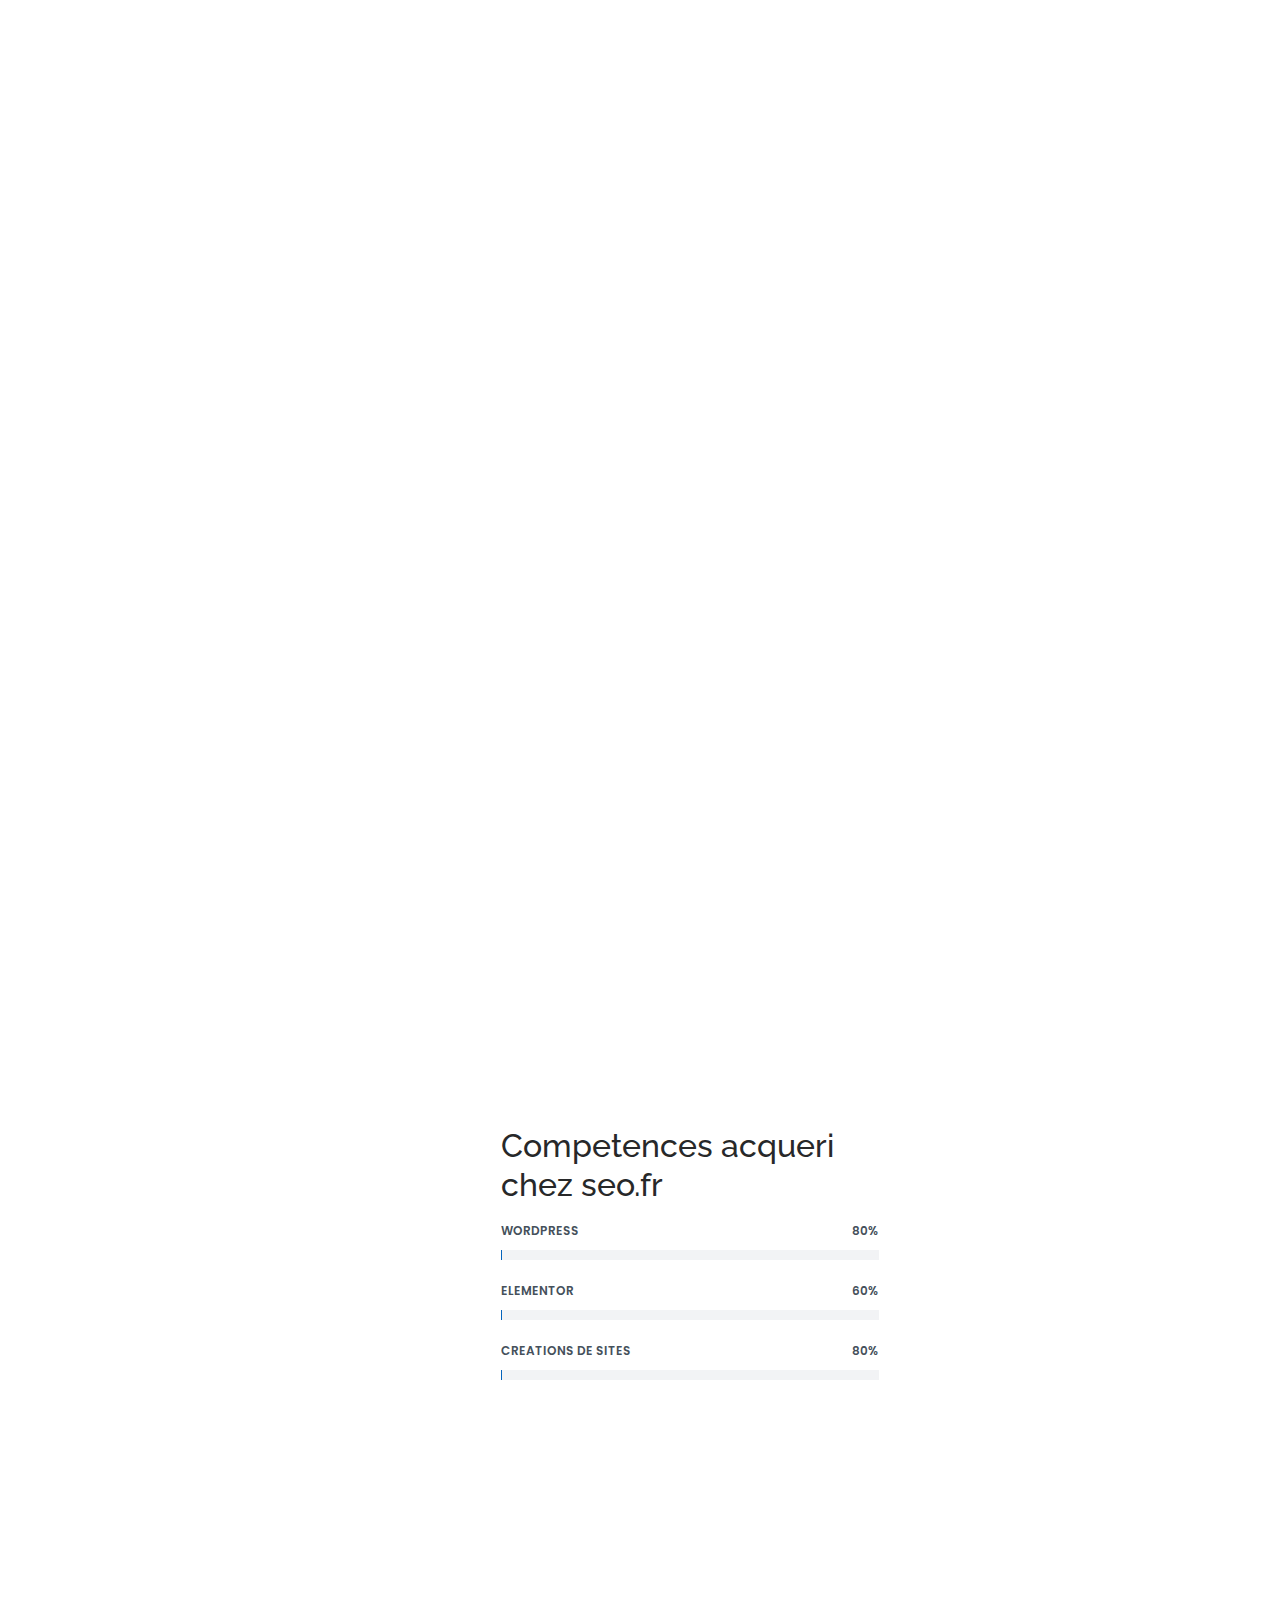
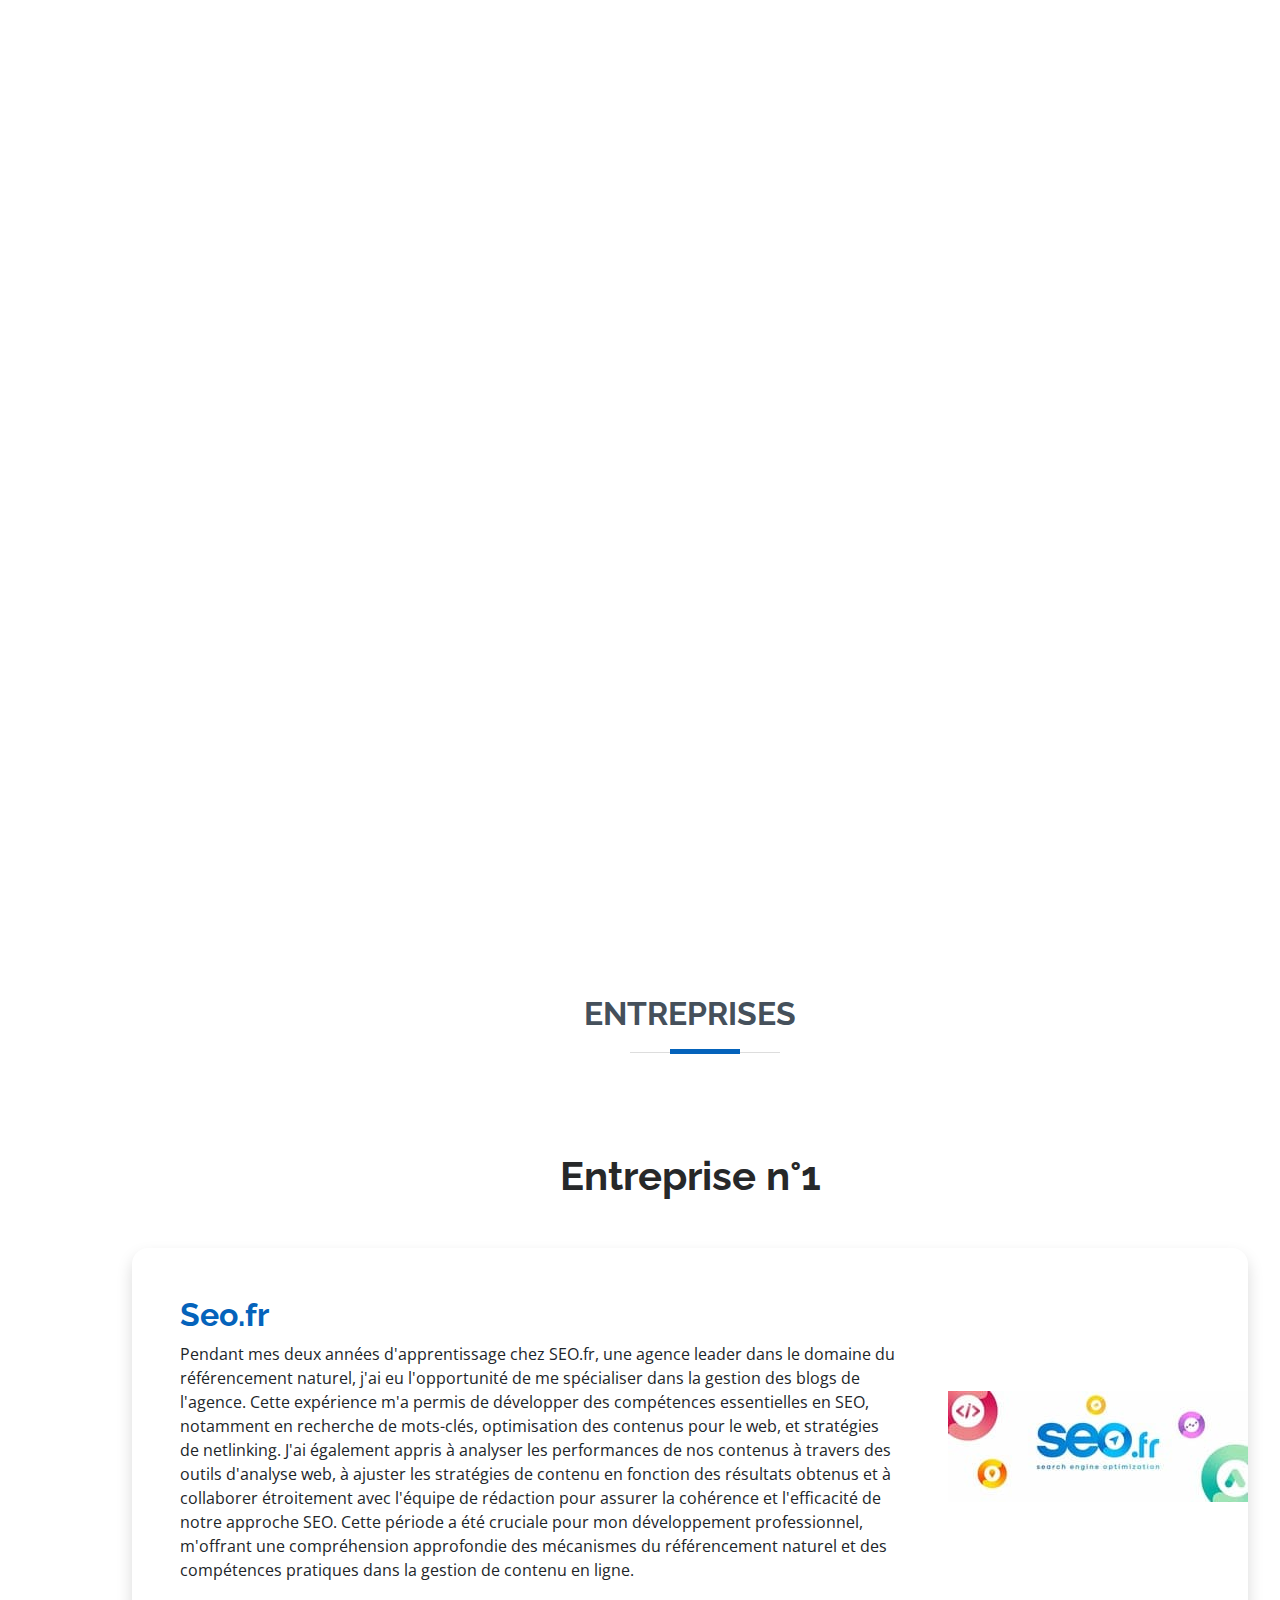
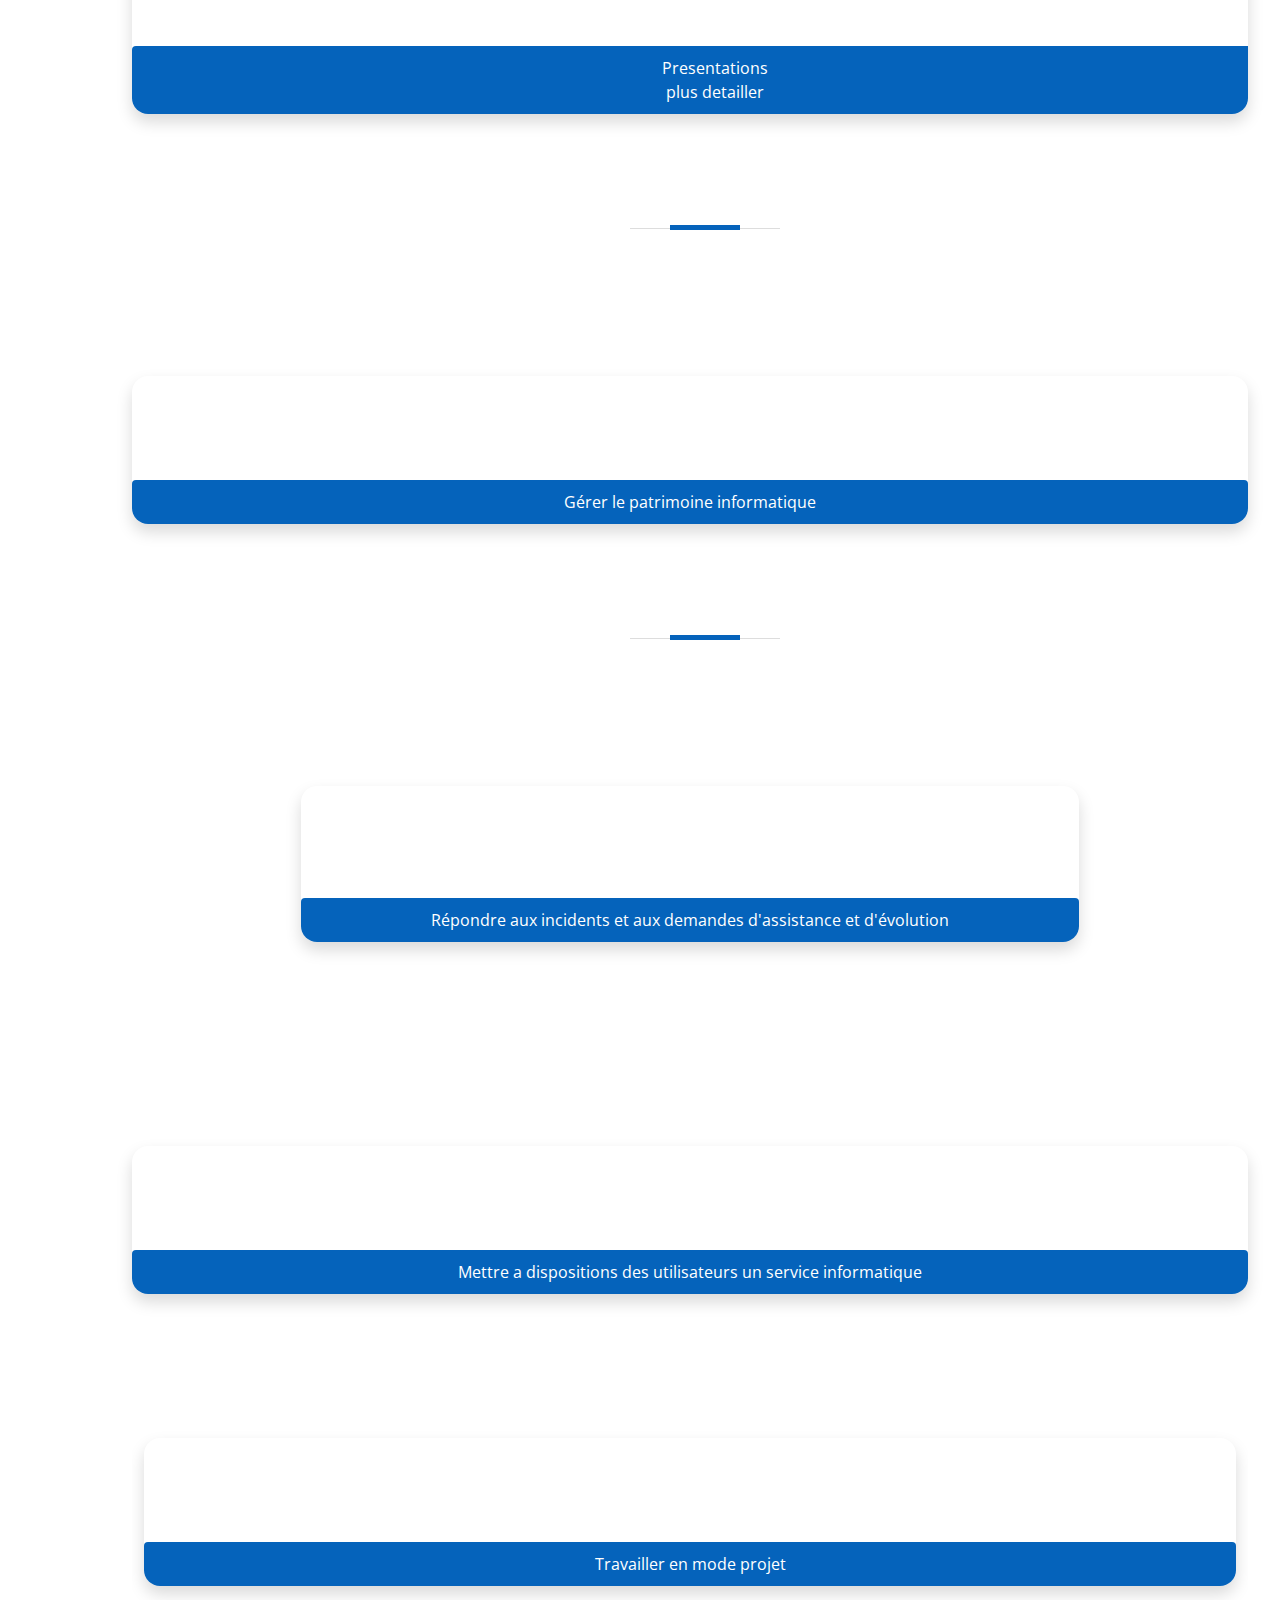
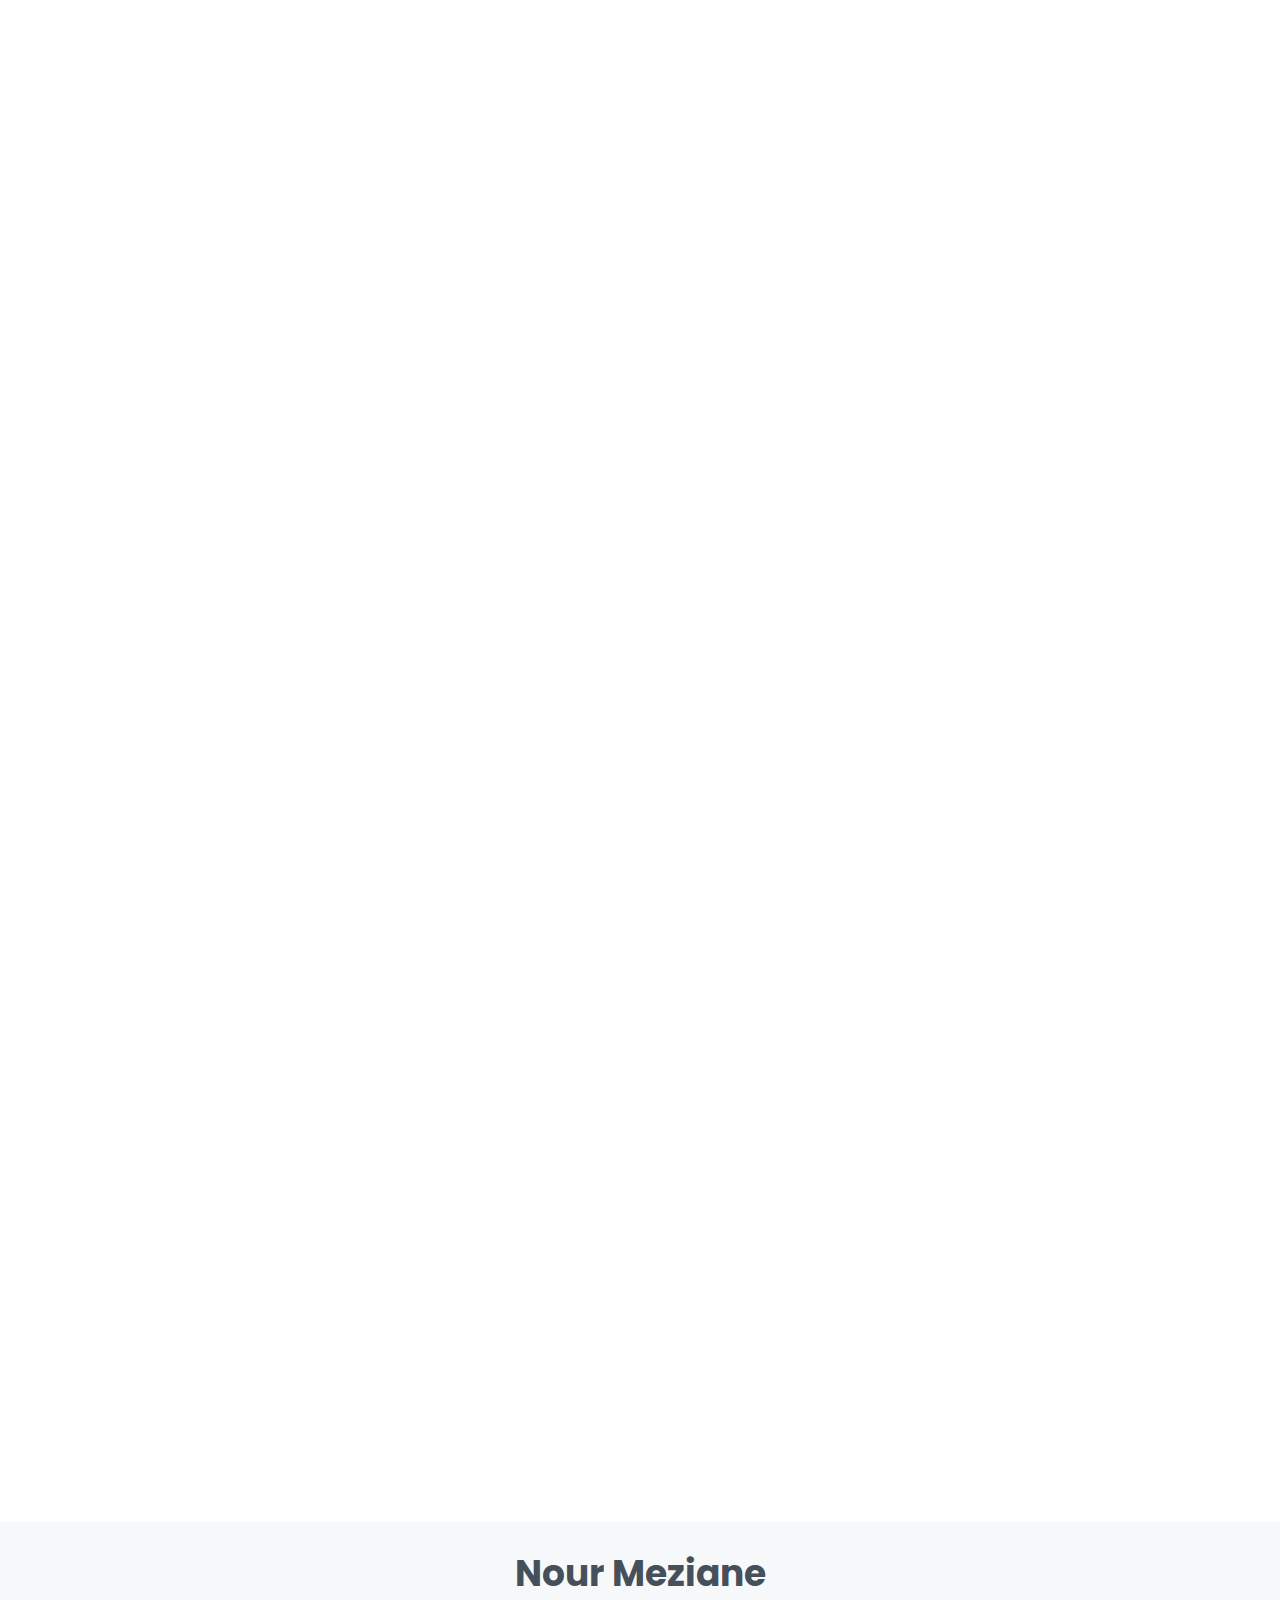
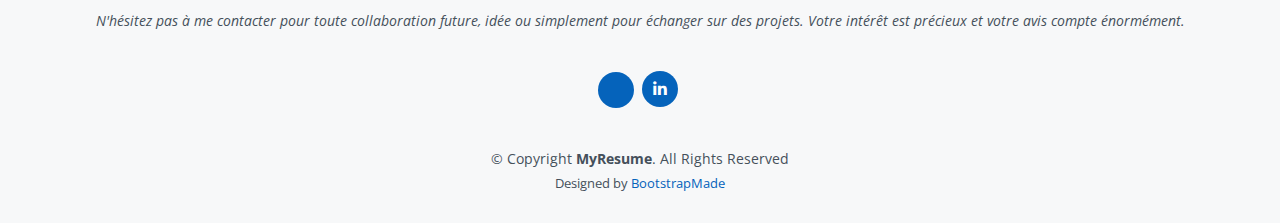
==== commit 2a5e5f04: "2mise a jour" ====
--- a/index.html
+++ b/index.html
@@ -52,6 +52,7 @@
         <li><a href="#about" class="nav-link scrollto"><i class="bx bx-user"></i> <span>A propos </span></a></li>
         <li><a href="#resume" class="nav-link scrollto"><i class="bx bx-file-blank"></i> <span>Experience pro &amp;
               Educations</span></a></li>
+        <li><a href="#Entreprise" class="nav-link scrollto"><i class="bx bx-book-content"></i> <span>Entreprise & Ecole</span></a></li>
         <li><a href="#portfolio" class="nav-link scrollto"><i class="bx bx-book-content"></i> <span>CV</span></a></li>
         <li><a href="#services" class="nav-link scrollto"><i class="bx bx-server"></i> <span>Veille
               technologique</span></a></li>
@@ -407,11 +408,10 @@
     </section><!-- End Resume Section -->
 
     <!--Projet sections-->
-
+    <section id="Entreprise" class="Entreprise">
     <div class="section-title">
-      <h2>Entreprises & Ecoles</h2>
-      <p>Élève passionné à IRIS, fusionnant créativité et expertise pour donner vie à mes passions dans chaque projet
-        professionnel.</p>
+      <h2>Entreprises</h2>
+      <p></p>
     </div>
 
     <section class="py-5">
@@ -443,8 +443,8 @@
                   <img class="img-fluid" src="assets/img/portfolio/portfolio-1.jpg" alt="icone-diapo" />
                   
                 </div>
-                <a href="gererpatrimoine.html" style="background-color: #0563bb; color: white; display: inline-block; padding: 10px 530px; text-align: center; text-decoration: none; border-radius: 4px;">
-                  Gérer le patrimoine informatique
+                <a href="seo.html" style="background-color: #0563bb; color: white; display: inline-block; padding: 10px 530px; text-align: center; text-decoration: none; border-radius: 4px;">
+                  Presentations plus detailler 
                 </a>
 
               </div>
@@ -454,15 +454,14 @@
     </section>
 
     <div class="section-title">
-      <h2>Ecoles</h2>
-      <p>Élève passionné à IRIS, fusionnant créativité et expertise pour donner vie à mes passions dans chaque projet
-        professionnel.</p>
+      <h2></h2>
+      <p></p>
     </div>
 
     <section class="py-5">
       <div class="container px-10 mb-10">
         <div class="text-center mb-10">
-          <h1 class="display-10 fw-bolder mb-0"><span class="text-gradient d-inline">Ecole IRIS</span></h1>
+          <h1 class="display-10 fw-bolder mb-0"><span class="text-gradient d-inline"></span></h1>
         </div>
         <br>
         <br>
@@ -473,62 +472,47 @@
               <div class="card-body p-0">
                 <div class="d-flex align-items-center">
                   <div class="p-5">
-                    <h2 class="fw-bolder">IRIS</h2>
-                    <p>Au sein de l'école IRIS, j'ai poursuivi mes études en BTS Services Informatiques aux
-                      Organisations, spécialisé en Solutions Logicielles et Applications Métiers (SLAM). Cette formation
-                      de deux ans a été une expérience enrichissante qui m'a préparé aux divers aspects du secteur
-                      informatique. Elle a couvert un large éventail de compétences techniques, notamment le
-                      développement de logiciels, la programmation web et mobile, ainsi que la gestion de bases de
-                      données. J'ai apprécié l'approche pratique de l'enseignement à l'IRIS, qui m'a permis de
-                      travailler sur des projets concrets et de participer à des stages en entreprise, m'offrant ainsi
-                      une expérience précieuse pour ma future carrière. Grâce à cette formation, je me sens bien équipé
-                      pour relever les défis du monde professionnel en tant que spécialiste en solutions logicielles,
-                      capable de répondre aux besoins spécifiques des organisations avec efficacité et innovation.
-                    </p>
-                  </div>
-                  <img class="img-fluid" src="assets/img/portfolio/portfolio-4.jpg" alt="..." />
-                </div>
-              </div>
-              <a href="developperlapresenceenligne.html" style="background-color: #0563bb; color: white; display: inline-block; padding: 10px 20px; text-align: center; text-decoration: none; border-radius: 4px;">
-                Développer la presence en ligne de l'organisation
+                    <h2 class="fw-bolder"></h2>
+                  </div>
+                </div>
+              </div>
+              <a href="gererpatrimoine.html" style="background-color: #0563bb; color: white; display: inline-block; padding: 10px 20px; text-align: center; text-decoration: none; border-radius: 4px;">
+                Gérer le patrimoine informatique
               </a>
             </div>
     </section>
     
     <div class="section-title">
-      <h2>Mes projets</h2>
-      <p>Élève passionné à IRIS, fusionnant créativité et expertise pour donner vie à mes passions dans chaque projet
-        professionnel.</p>
+      <h2></h2>
+      <p></p>
     </div>
     <section class="py-5">
       <div class="container px-10 mb-10">
         <div class="text-center mb-10">
-          <h1 class="display-10 fw-bolder mb-0"><span class="text-gradient d-inline">Projet Airfrance</span></h1>
+          <h1 class="display-10 fw-bolder mb-0"><span class="text-gradient d-inline"></span></h1>
         </div>
     </section>  
     <div class="row gx-10 justify-content-center">
-      <div class="col-lg-16 col-xl-12 col-xxl-9">
+      <div class="col-lg-10 col-xl-8 col-xxl-9">
         <!-- Project Card 1-->
         <div class="card overflow-hidden shadow rounded-4 border-0 mb-5">
           <div class="card-body p-0">
             <div class="d-flex align-items-center">
               <div class="p-5">
-                <h2 class="fw-bolder">Project Airfrance</h2>
+                <h2 class="fw-bolder"></h2>
                 <p>
-                  Le projet réalisé en groupe avec mes collègues Mehdi et Anthony pour Air France a été une expérience collaborative extrêmement enrichissante. Ensemble, nous avons travaillé sur différents aspects du projet, mettant en commun nos compétences et notre expertise pour répondre aux besoins spécifiques de notre client. Mehdi a apporté son savoir-faire en gestion de projet et en coordination d'équipes, tandis qu'Anthony a brillé par ses compétences techniques et sa créativité. Quant à moi, j'ai contribué à la stratégie de communication et au développement des contenus. Notre collaboration étroite et notre complémentarité nous ont permis de livrer un projet de qualité, répondant aux attentes d'Air France et dépassant même leurs exigences. Ce projet nous a non seulement permis de mettre en avant nos compétences individuelles, mais aussi de renforcer nos liens professionnels et d'apprendre les uns des autres.</p>
-              </div>
-              <img class="img-fluid" src="assets/img/portfolio/portfolio-6.jpg" alt="..." />
+              </div>
             </div>
           </div>
-          <a href="gererpatrimoine.html" style="background-color: #0563bb; color: white; display: inline-block; padding: 10px 20px; text-align: center; text-decoration: none; border-radius: 4px;">
-            Développer la presence en ligne de l'organisation
+          <a href="incidentevolution.html" style="background-color: #0563bb; color: white; display: inline-block; padding: 10px 20px; text-align: center; text-decoration: none; border-radius: 4px;">
+            Répondre aux incidents et aux demandes d'assistance et d'évolution
           </a>
         </div>
         </section>
         <section class="py-5">
           <div class="container px-10 mb-10">
             <div class="text-center mb-10">
-              <h1 class="display-10 fw-bolder mb-0"><span class="text-gradient d-inline">Projects WordPress</span></h1>
+              <h1 class="display-10 fw-bolder mb-0"><span class="text-gradient d-inline"></span></h1>
             </div>
             <br>
             <br>
@@ -539,18 +523,42 @@
                   <div class="card-body p-0">
                     <div class="d-flex align-items-center">
                       <div class="p-5">
-                        <h2 class="fw-bolder">Project Wordpress</h2>
-                        <p>  La création d'un portfolio sur WordPress avec mes collègues Mehdi et Fabien a été une expérience collaborative passionnante. En utilisant les fonctionnalités de WordPress, nous avons pu concevoir un site web dynamique et professionnel pour présenter nos profils de manière interactive. Chacun a contribué avec ses compétences en design, développement et contenu pour créer un portfolio attrayant et informatif. Grâce à la flexibilité de WordPress, nous avons pu personnaliser notre site selon nos besoins et préférences, ce qui nous a permis de mettre en avant nos réalisations de manière efficace. Notre portfolio WordPress est désormais un outil puissant pour promouvoir nos compétences et attirer de nouvelles opportunités professionnelles.</p>
-                      </div>
-                      <img class="img-fluid" src="assets/img/portfolio/portfolio-7.jpg" alt="..." />
+                        <h2 class="fw-bolder"></h2>
+                      </div>
+                     
                     </div>
                   </div>
                   <a href="Dispositionutilisateurs.html" style="background-color: #0563bb; color: white; display: inline-block; padding: 10px 20px; text-align: center; text-decoration: none; border-radius: 4px;">
                     Mettre a dispositions des utilisateurs un service informatique
                   </a>
                 </div>
-        </section>
-
+
+
+                <section class="py-5">
+                  <div class="container px-10 mb-10">
+                    <div class="text-center mb-10">
+                      <h1 class="display-10 fw-bolder mb-0"><span class="text-gradient d-inline"></span></h1>
+                    </div>
+                    <br>
+                    <br>
+                    <div class="row gx-10 justify-content-center">
+                      <div class="col-lg-20 col-xl-15 col-xxl-13">
+                        <!-- Project Card 1-->
+                        <div class="card overflow-hidden shadow rounded-4 border-0 mb-5">
+                          <div class="card-body p-0">
+                            <div class="d-flex align-items-center">
+                              <div class="p-5">
+                                <h2 class="fw-bolder"></h2>
+                              </div>
+                            </div>
+                          </div>
+                          <a href="projet.html" style="background-color: #0563bb; color: white; display: inline-block; padding: 10px 20px; text-align: center; text-decoration: none; border-radius: 4px;">
+                            Travailler en mode projet
+                          </a>
+                        </div>
+                </section>
+
+                <!--end-->
         <section id="portfolio" class="portfolio">
           <div class="container" data-aos="fade-up">
      
@@ -593,26 +601,14 @@
                   </div>
                 </div>
               </div>
-     
-             
-     
-              <div class="col-lg-4 col-md-6 portfolio-item filter-app">
-                <div class="portfolio-wrap">
-                  <img src="assets/img/portfolio/snake.png" class="img-fluid" alt="">
-                  <div class="portfolio-info">
-                    <a class="active" href="Projets/Snake.html"><h4>Snake.c</h4></a>
-                  </div>
-                </div>
-              </div>
-     
-     
+       
               <div class="col-lg-4 col-md-6 portfolio-item filter-card">
                 <div class="portfolio-wrap">
                   <img src="assets/img/portfolio/airfrance-2.jpeg" class="img-fluid" alt="">
                   <div class="portfolio-info">
-                    <a href="" ><h4>Site Air France</h4></a>
+                    <a href="Airfrance.html"><h4>Projet Air France</h4></a>
                    
-                  </div>
+                  </div>  
                 </div>
               </div>
      
@@ -620,12 +616,52 @@
                 <div class="portfolio-wrap">
                   <img src="assets/img/portfolio/neige-soleil.png" class="img-fluid" alt="">
                   <div class="portfolio-info">
-                     <a href="assets/img/Neige&soleil.png" ><h4>Neige & Soleil</h4></a>
+                     <a href="NeigeetSoleil.html" ><h4>Projet Neige & Soleil</h4></a>
                    
                   </div>
                 </div>
               </div>
+
+              <div class="col-lg-4 col-md-6 portfolio-item filter-card">
+                <div class="portfolio-wrap">
+                  <img src="assets/img/portfolio/Wordppres.png" class="img-fluid" alt="">
+                  <div class="portfolio-info">
+                     <a href="Wordpress.html" ><h4>Projet Wordpress</h4></a>
+                   
+                  </div>
+                </div>
+              </div>
      
+              <div class="col-lg-4 col-md-6 portfolio-item filter-card">
+                <div class="portfolio-wrap">
+                  <img src="assets/img/portfolio/snake.png" class="img-fluid" alt="">
+                  <div class="portfolio-info">
+                     <a href="Snake.html" ><h4>Snake en C</h4></a>
+                   
+                  </div>
+                </div>
+              </div>
+
+
+              <div class="col-lg-4 col-md-6 portfolio-item filter-card">
+                <div class="portfolio-wrap">
+                  <img src="assets/img/portfolio/attestations .png" class="img-fluid" alt="">
+                  <div class="portfolio-info">
+                     <a href="assets/img/portfolio/attestations .png" ><h4>Snake en C</h4></a>
+                   
+                  </div>
+                </div>
+              </div>
+
+              <div class="col-lg-4 col-md-6 portfolio-item filter-card">
+                <div class="portfolio-wrap">
+                  <img src="assets/img/portfolio/tableau synthese.png" class="img-fluid" alt="">
+                  <div class="portfolio-info">
+                     <a href="assets/img/portfolio/tableau synthese.png" ><h4>Tableau de synthese</h4></a>
+                   
+                  </div>
+                </div>
+              </div>
              
             </div>
      
@@ -640,6 +676,7 @@
             <a href="assets/img/portfolio/CV-2024.pdf" class="btn"
               style="background-color: #0563bb; color: white;">Télécharger CV</a>
           </div>
+
           <!---------------end cv-->
 
           <!-- ======= Services Section ======= -->
@@ -756,7 +793,17 @@
                         href="https://www.splunk.com/fr_fr/data-insider/what-is-the-internet-of-medical-things-iomt.html">-Internet
                         des objets médicaux (IoMT)</a></h5>
 
-                  </div>
+                        <br>
+
+                    <br>
+                    <br>
+                    <br>
+                    <br>
+                    <br>
+                    <br>
+                    <h5><a
+                        href="https://feedly.com/i/discover/sources/search/feed/ia">J'ai pu utiliser plusieur source par exemple feedly ou google alerte </a></h5>
+
           </section><!-- End Services Section -->
 
           <!-- ======= Testimonials Section ======= -->
--- a/assets/css/style.css
+++ b/assets/css/style.css
@@ -927,6 +927,7 @@
   fill: #11dbcf;
 }
 
+
 /*--------------------------------------------------------------
 # Testimonials
 --------------------------------------------------------------*/
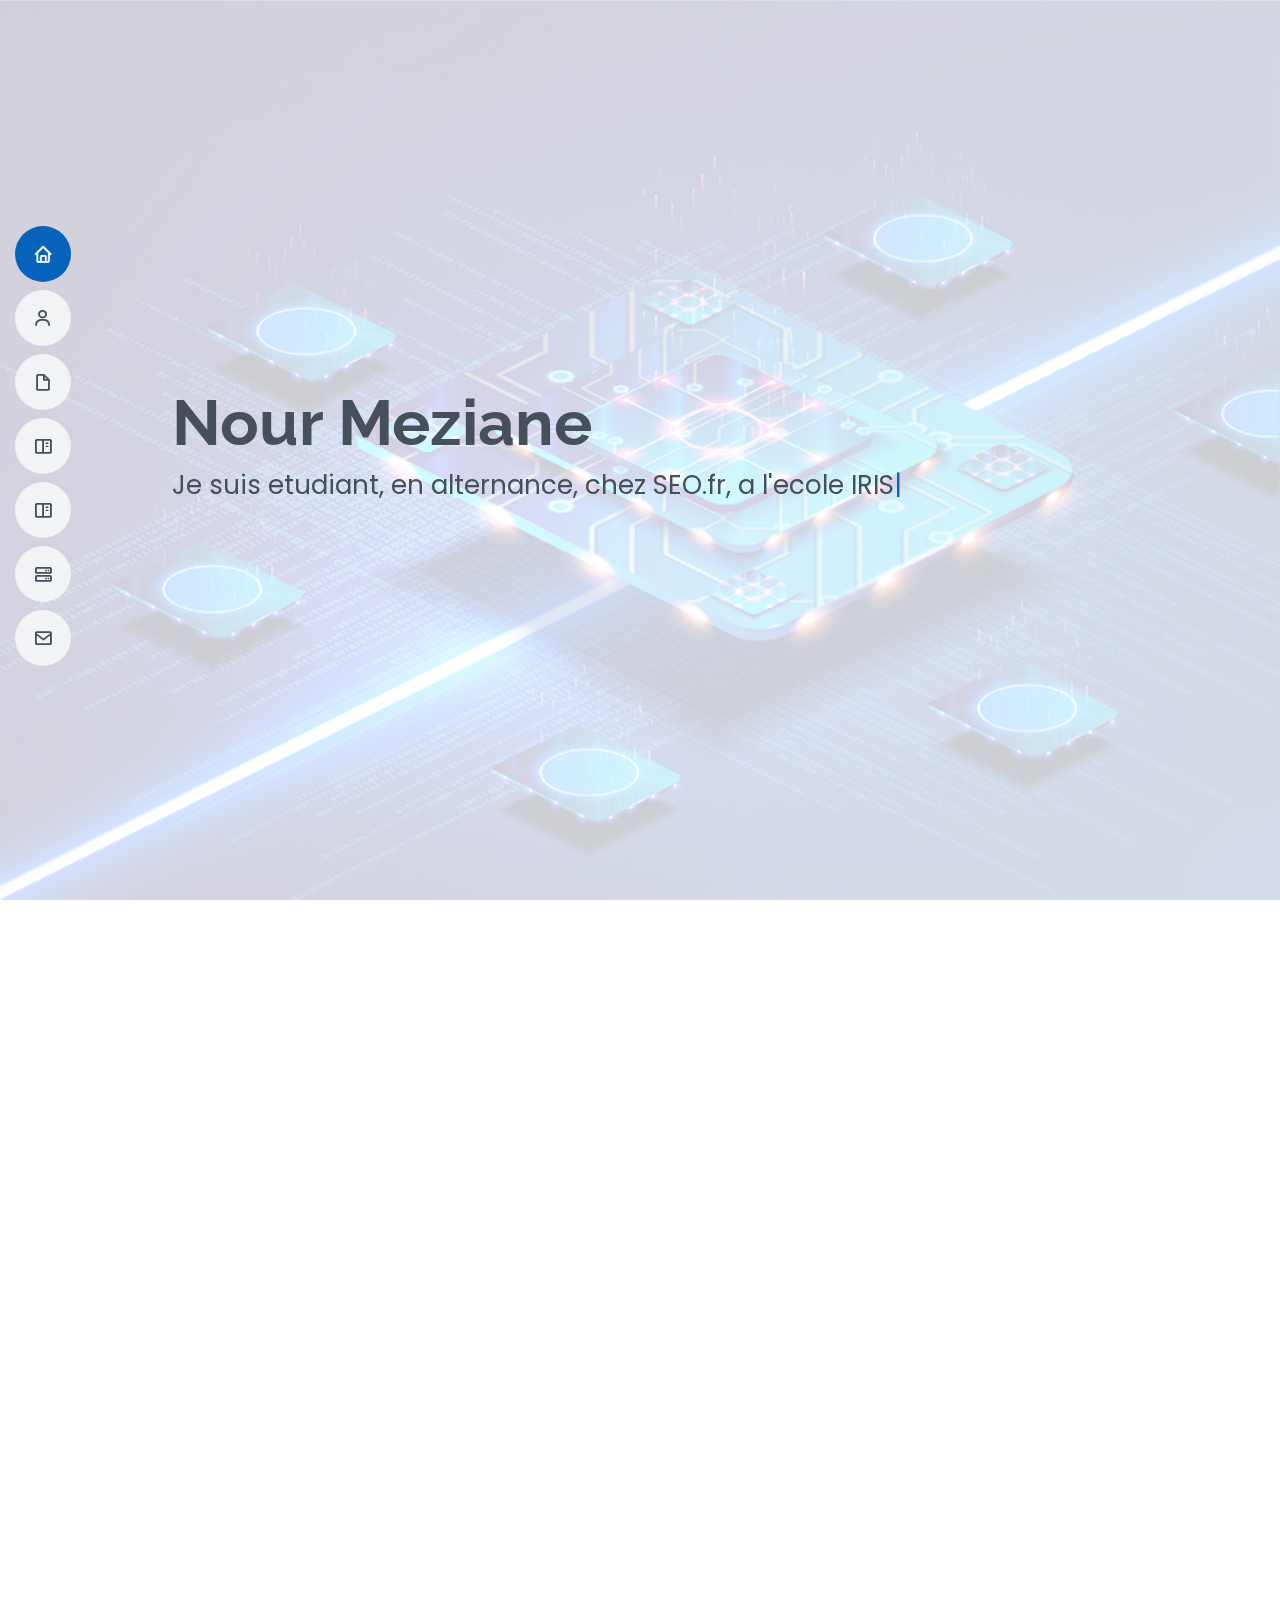
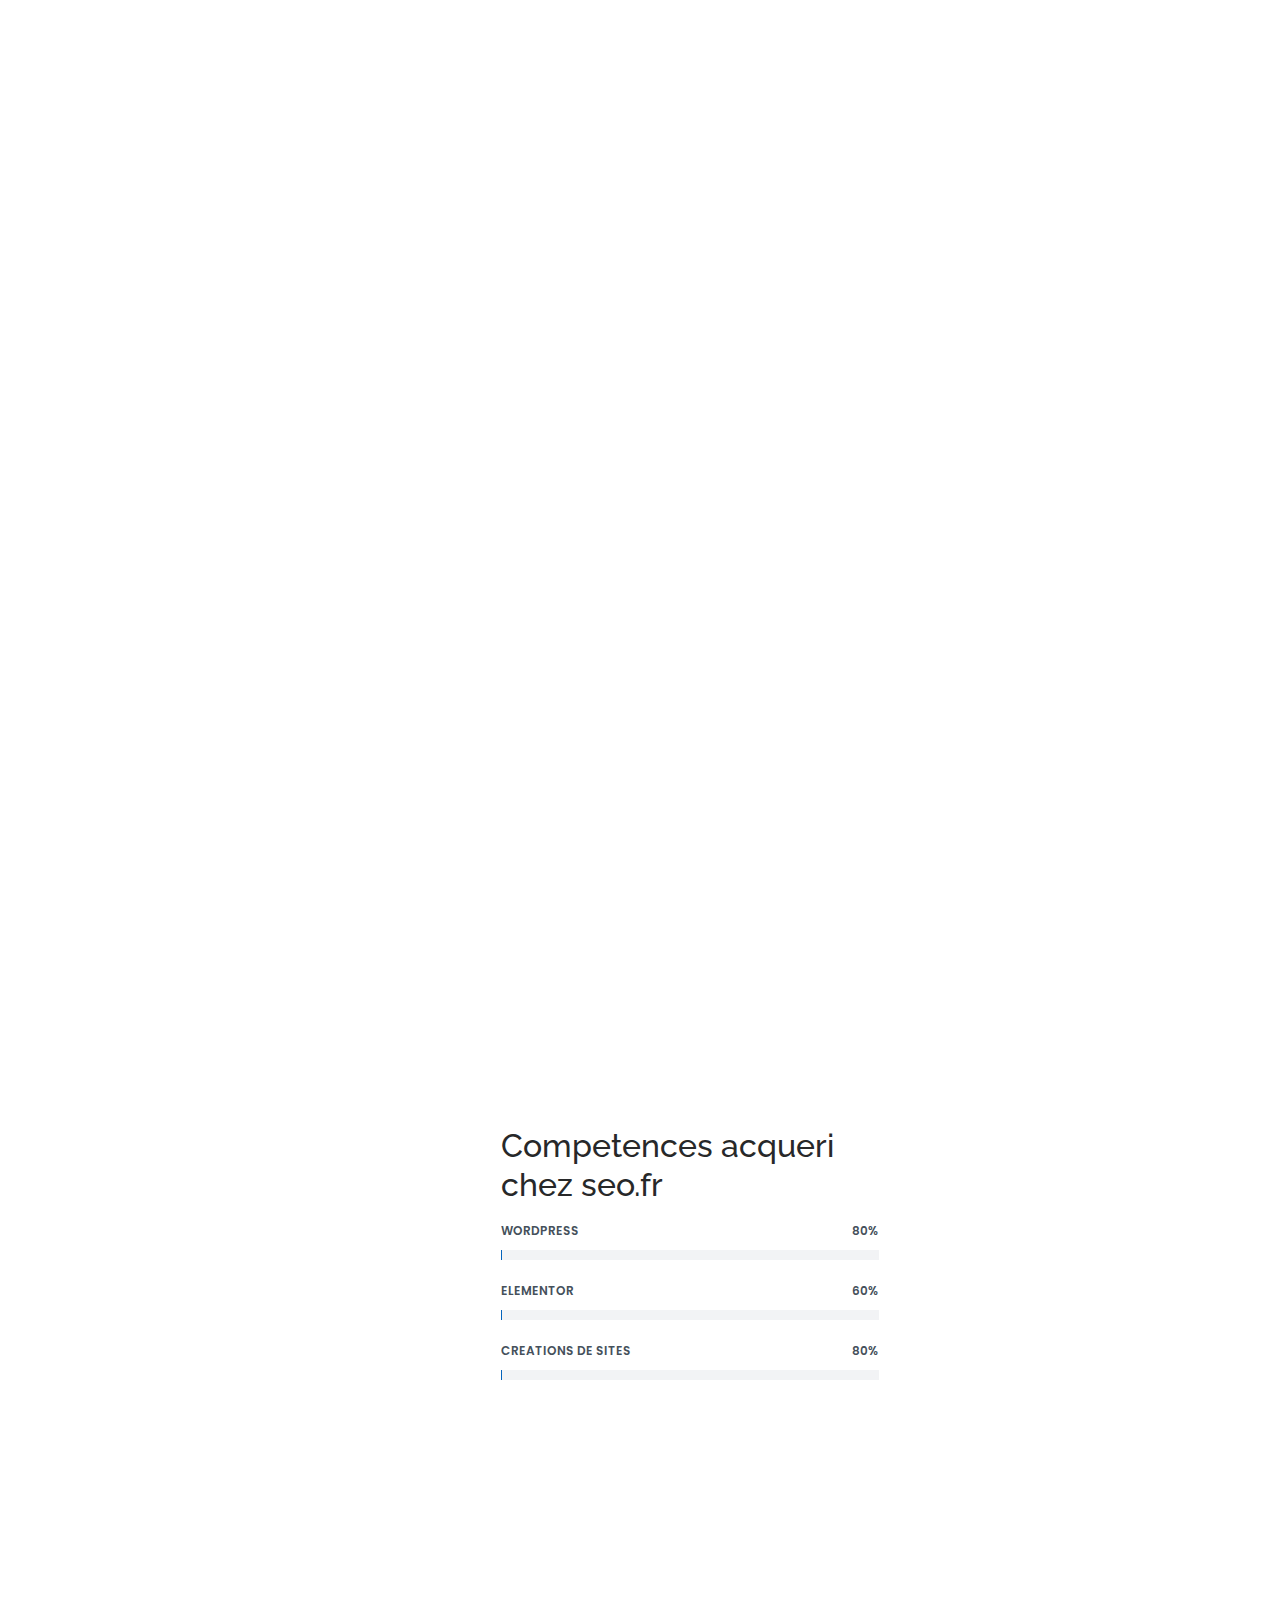
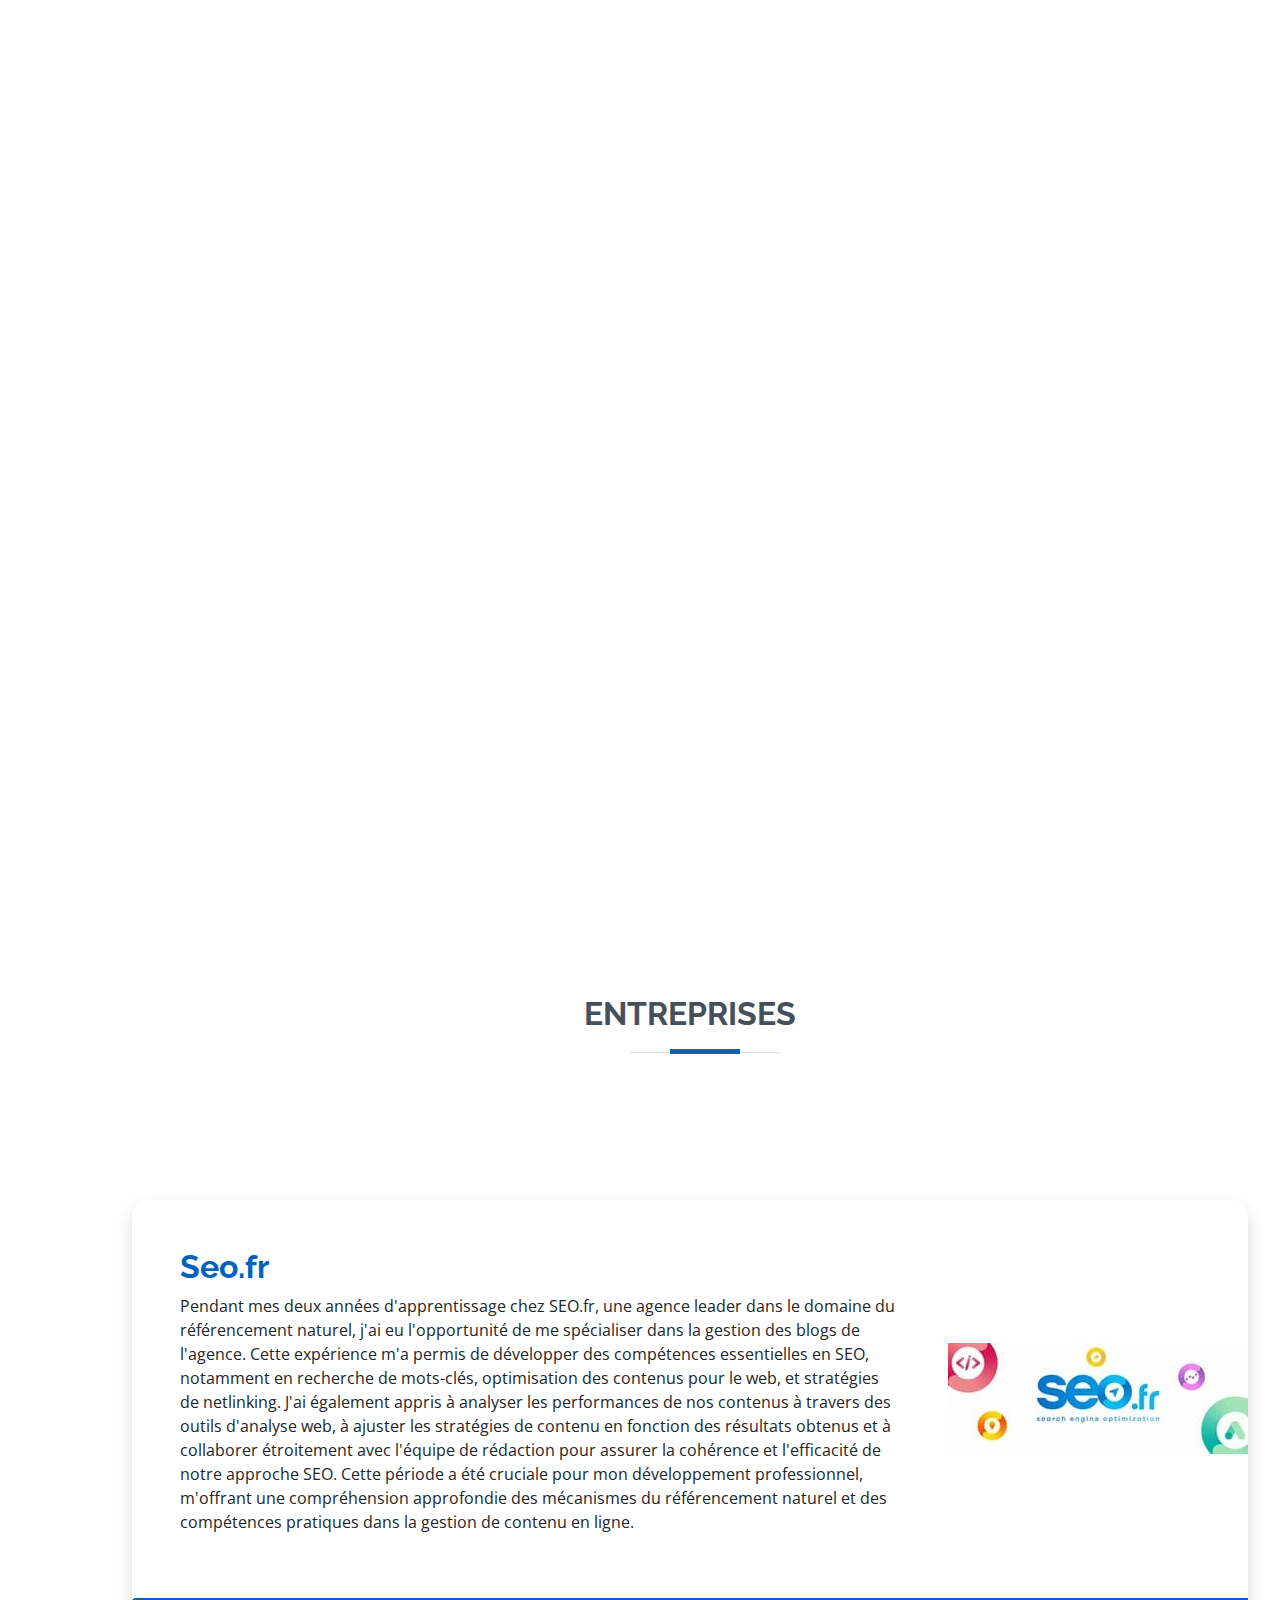
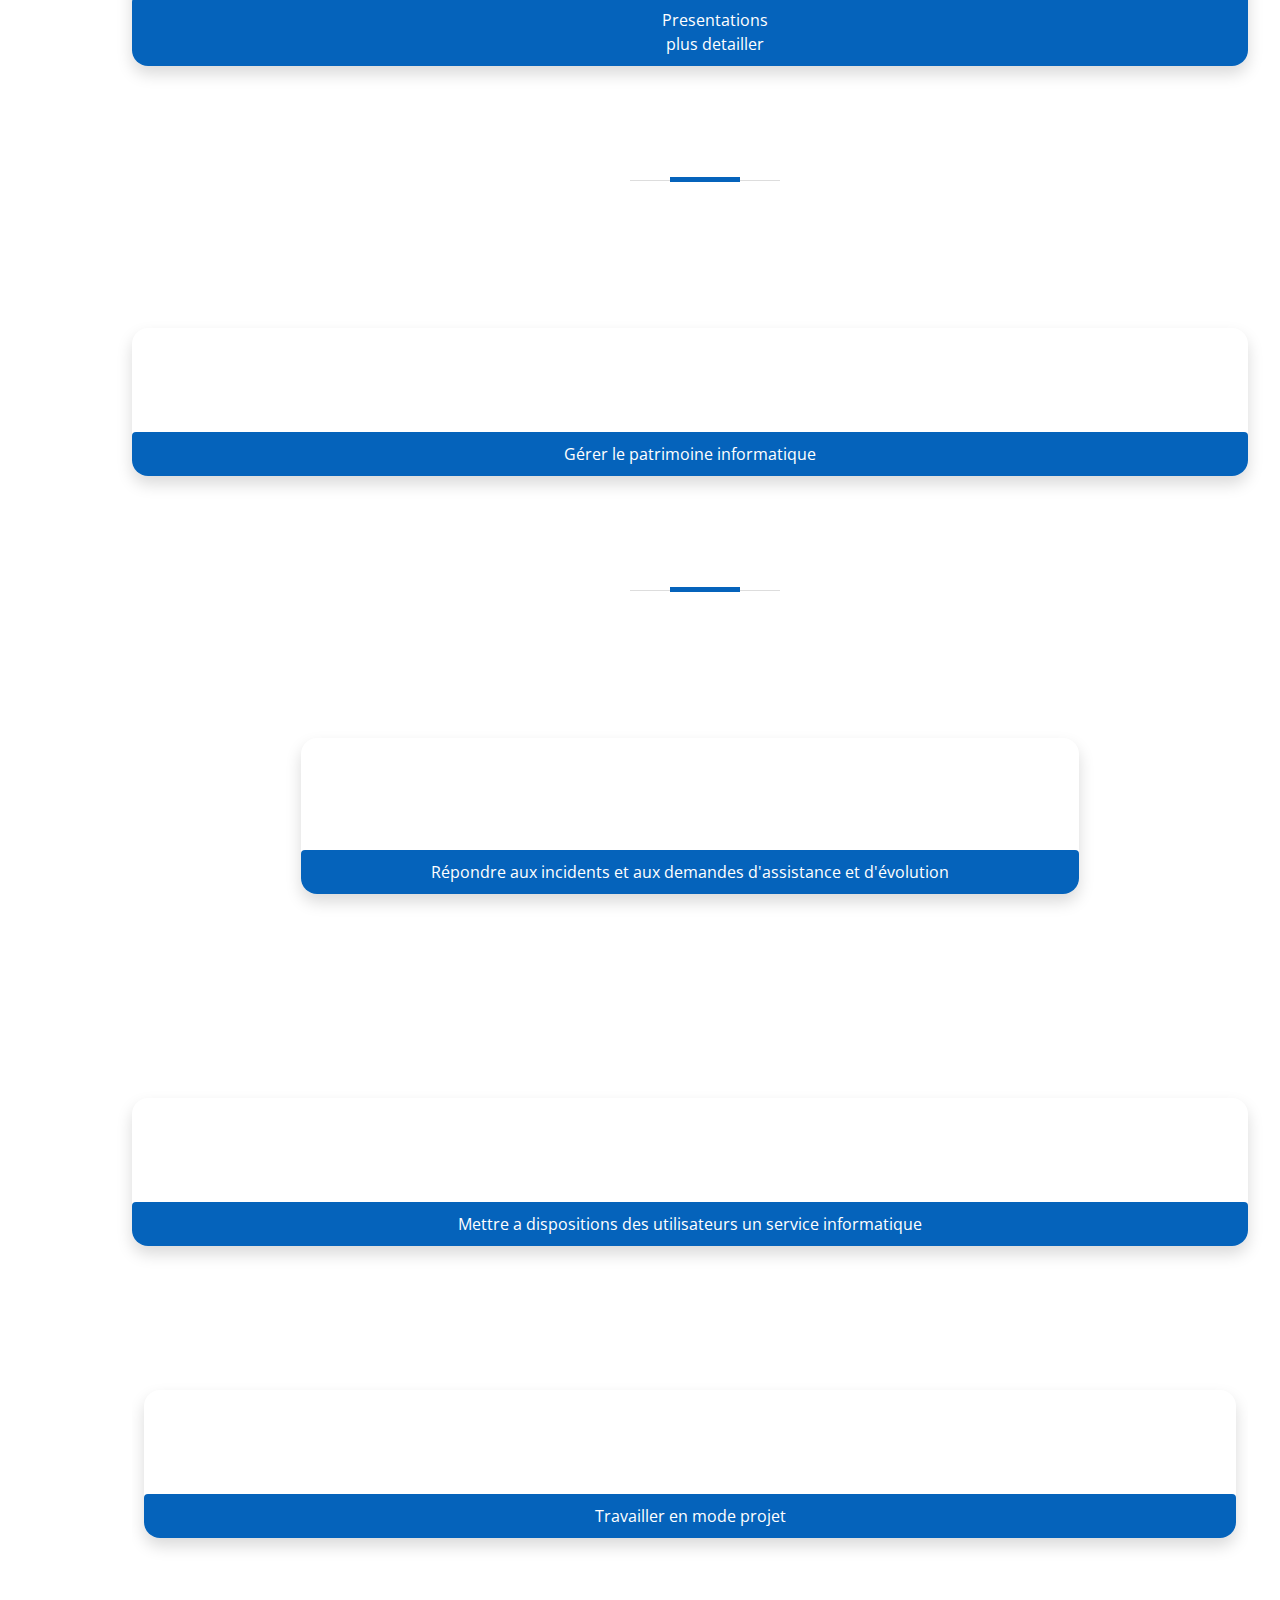
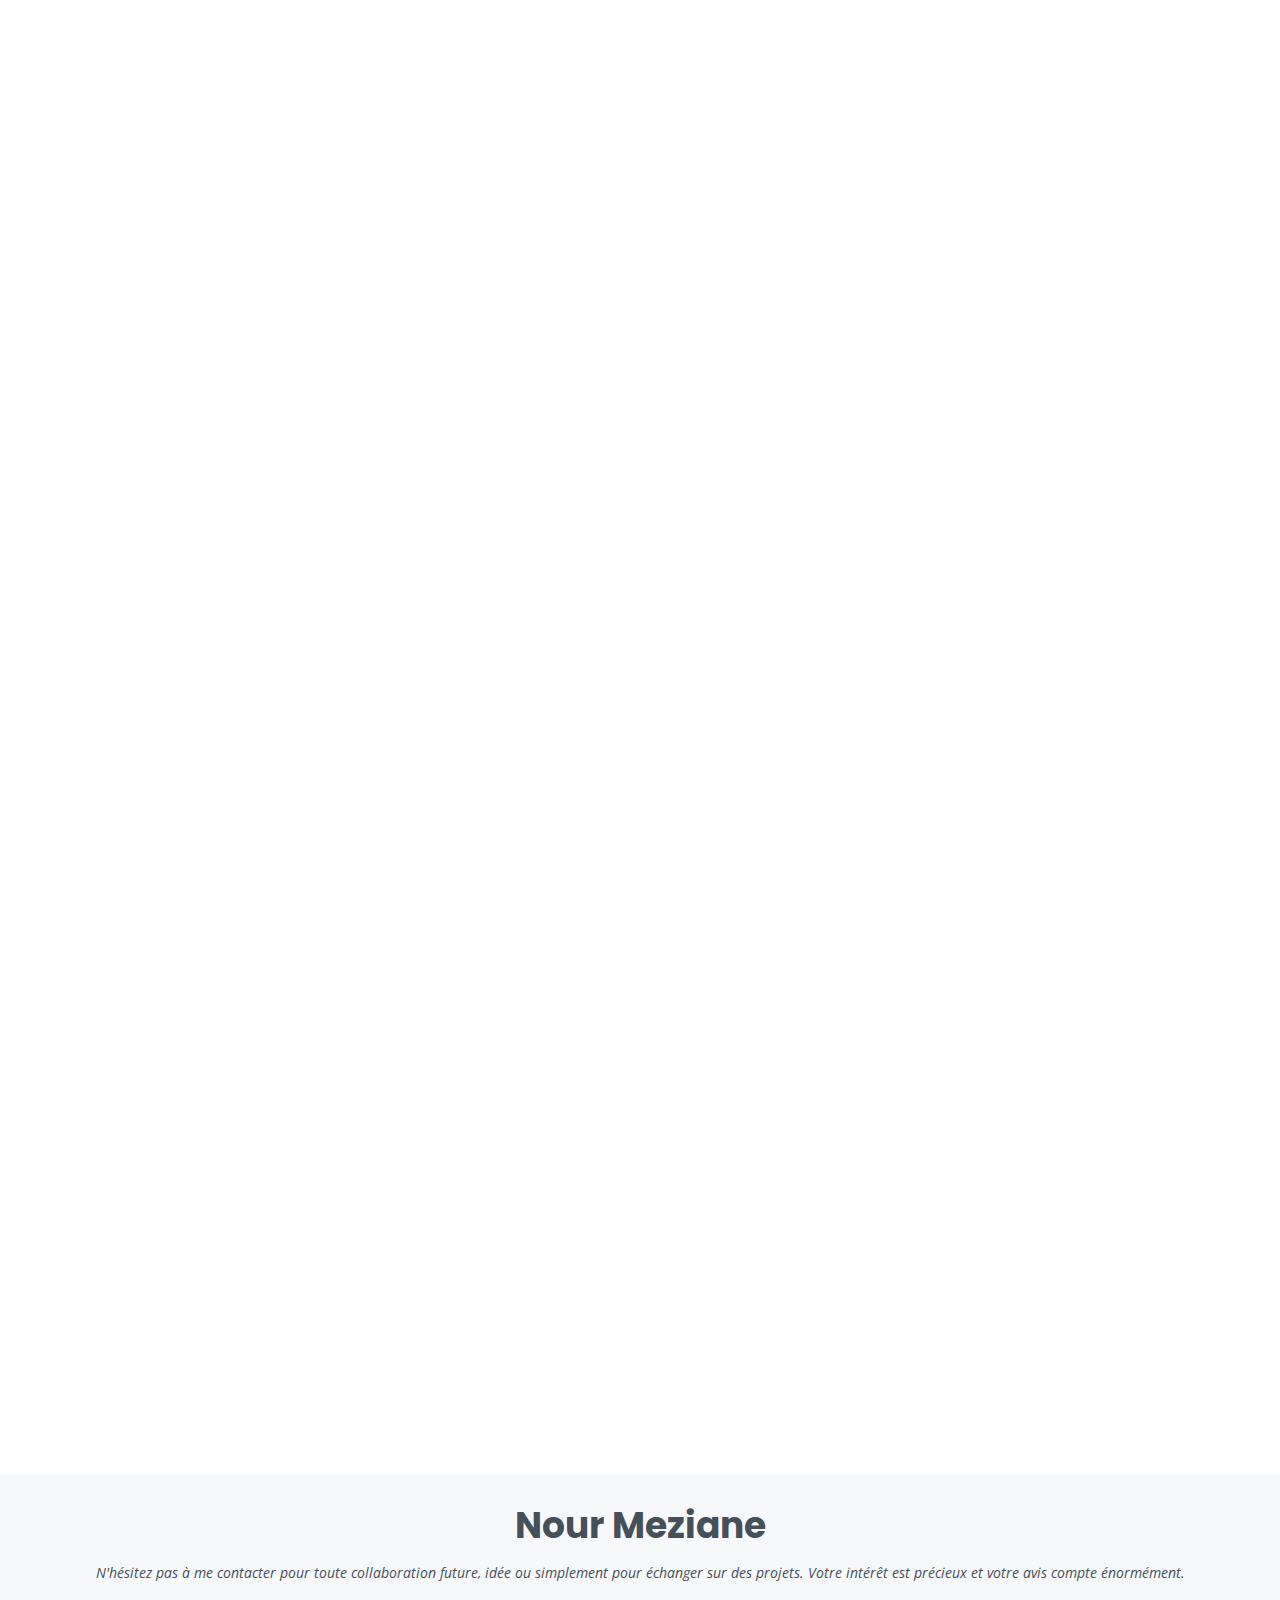
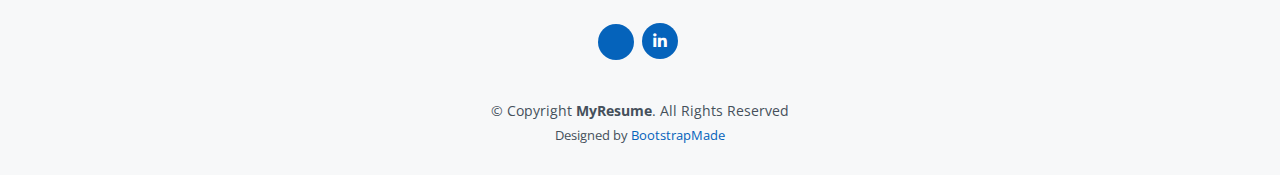
==== commit 42e6b2c6: "derniere etapes" ====
--- a/index.html
+++ b/index.html
@@ -417,7 +417,7 @@
     <section class="py-5">
       <div class="container px-10 mb-10">
         <div class="text-center mb-10">
-          <h1 class="display-10 fw-bolder mb-0"><span class="text-gradient d-inline"></span>Entreprise n°1</h1>
+          <h1 class="display-10 fw-bolder mb-0"><span class="text-gradient d-inline"></span></h1>
         </div>
         <br>
         <br>
@@ -571,38 +571,30 @@
               <div class="col-lg-12 d-flex justify-content-center">
                 <ul id="portfolio-flters">
                   <li data-filter="*" class="filter-active">Tout</li>
-                  <li data-filter=".filter-app">App</li>
-                  <li data-filter=".filter-card">Site</li>
-                  <li data-filter=".filter-web">GLPI</li>
+                  <li data-filter=".filter-projet">Projet</li>
+                  <li data-filter=".filter-glpi">GLPI</li>
+                  <li data-filter=".filter-snake">Snake</li>
+                  <li data-filter=".filter-certifications">certifications/tableau synthese</li>
                 </ul>
               </div>
             </div>
      
             <div class="row portfolio-container" data-aos="fade-up" data-aos-delay="200">
      
-              <!--<div class="col-lg-4 col-md-6 portfolio-item filter-app">
-                <div class="portfolio-wrap">
-                  <img src="assets/img/IrisEvent.png" class="img-fluid" alt="error"  >
-                  <div class="portfolio-info">
-                    <a href="Projets/Iris.html" ><h4>Iris Event</h4></a>
-                    <div class="portfolio-links">
-                    </div>
-                  </div>
-                </div>
-              </div>-->
+             
      
-              <div class="col-lg-4 col-md-6 portfolio-item filter-web">
+              <div class="col-lg-4 col-md-6 portfolio-item filter-glpi">
                 <div class="portfolio-wrap">
                   <img alt=""embed src="assets/img/portfolio/GLPI.jpeg" type="application/pdf" width="100%" height="100%">
                   <div class="portfolio-info">
-                    <h4><embed src="glpi.pdf" type="application/pdf" width="100%" height="100%">GLPI</h4>
+                    <h4><embed src="glpi.pdf" href="Glpi.html" type="application/pdf" width="100%" height="100%"> <a href="Glpi.html"><h4>GLPI</h4></a>
                     <!----><div class="portfolio-links">
                     </div>
                   </div>
                 </div>
               </div>
        
-              <div class="col-lg-4 col-md-6 portfolio-item filter-card">
+              <div class="col-lg-4 col-md-6 portfolio-item filter-projet">
                 <div class="portfolio-wrap">
                   <img src="assets/img/portfolio/airfrance-2.jpeg" class="img-fluid" alt="">
                   <div class="portfolio-info">
@@ -612,7 +604,7 @@
                 </div>
               </div>
      
-              <div class="col-lg-4 col-md-6 portfolio-item filter-card">
+              <div class="col-lg-4 col-md-6 portfolio-item filter-projet">
                 <div class="portfolio-wrap">
                   <img src="assets/img/portfolio/neige-soleil.png" class="img-fluid" alt="">
                   <div class="portfolio-info">
@@ -622,7 +614,7 @@
                 </div>
               </div>
 
-              <div class="col-lg-4 col-md-6 portfolio-item filter-card">
+              <div class="col-lg-4 col-md-6 portfolio-item filter-projet">
                 <div class="portfolio-wrap">
                   <img src="assets/img/portfolio/Wordppres.png" class="img-fluid" alt="">
                   <div class="portfolio-info">
@@ -632,7 +624,7 @@
                 </div>
               </div>
      
-              <div class="col-lg-4 col-md-6 portfolio-item filter-card">
+              <div class="col-lg-4 col-md-6 portfolio-item filter-snake">
                 <div class="portfolio-wrap">
                   <img src="assets/img/portfolio/snake.png" class="img-fluid" alt="">
                   <div class="portfolio-info">
@@ -643,7 +635,7 @@
               </div>
 
 
-              <div class="col-lg-4 col-md-6 portfolio-item filter-card">
+              <div class="col-lg-4 col-md-6 portfolio-item filter-certifications">
                 <div class="portfolio-wrap">
                   <img src="assets/img/portfolio/attestations .png" class="img-fluid" alt="">
                   <div class="portfolio-info">
@@ -653,7 +645,7 @@
                 </div>
               </div>
 
-              <div class="col-lg-4 col-md-6 portfolio-item filter-card">
+              <div class="col-lg-4 col-md-6 portfolio-item filter-certifications">
                 <div class="portfolio-wrap">
                   <img src="assets/img/portfolio/tableau synthese.png" class="img-fluid" alt="">
                   <div class="portfolio-info">
@@ -802,7 +794,7 @@
                     <br>
                     <br>
                     <h5><a
-                        href="https://feedly.com/i/discover/sources/search/feed/ia">J'ai pu utiliser plusieur source par exemple feedly ou google alerte </a></h5>
+                        href="https://feedly.com/i/collection/content/user/f2520b97-a119-403a-bb69-e6def4bc5064/category/fc284b4e-c311-433a-ab8a-749e314d15e8">J'ai pu utiliser plusieur source par exemple feedly ou google alerte </a></h5>
 
           </section><!-- End Services Section -->
 
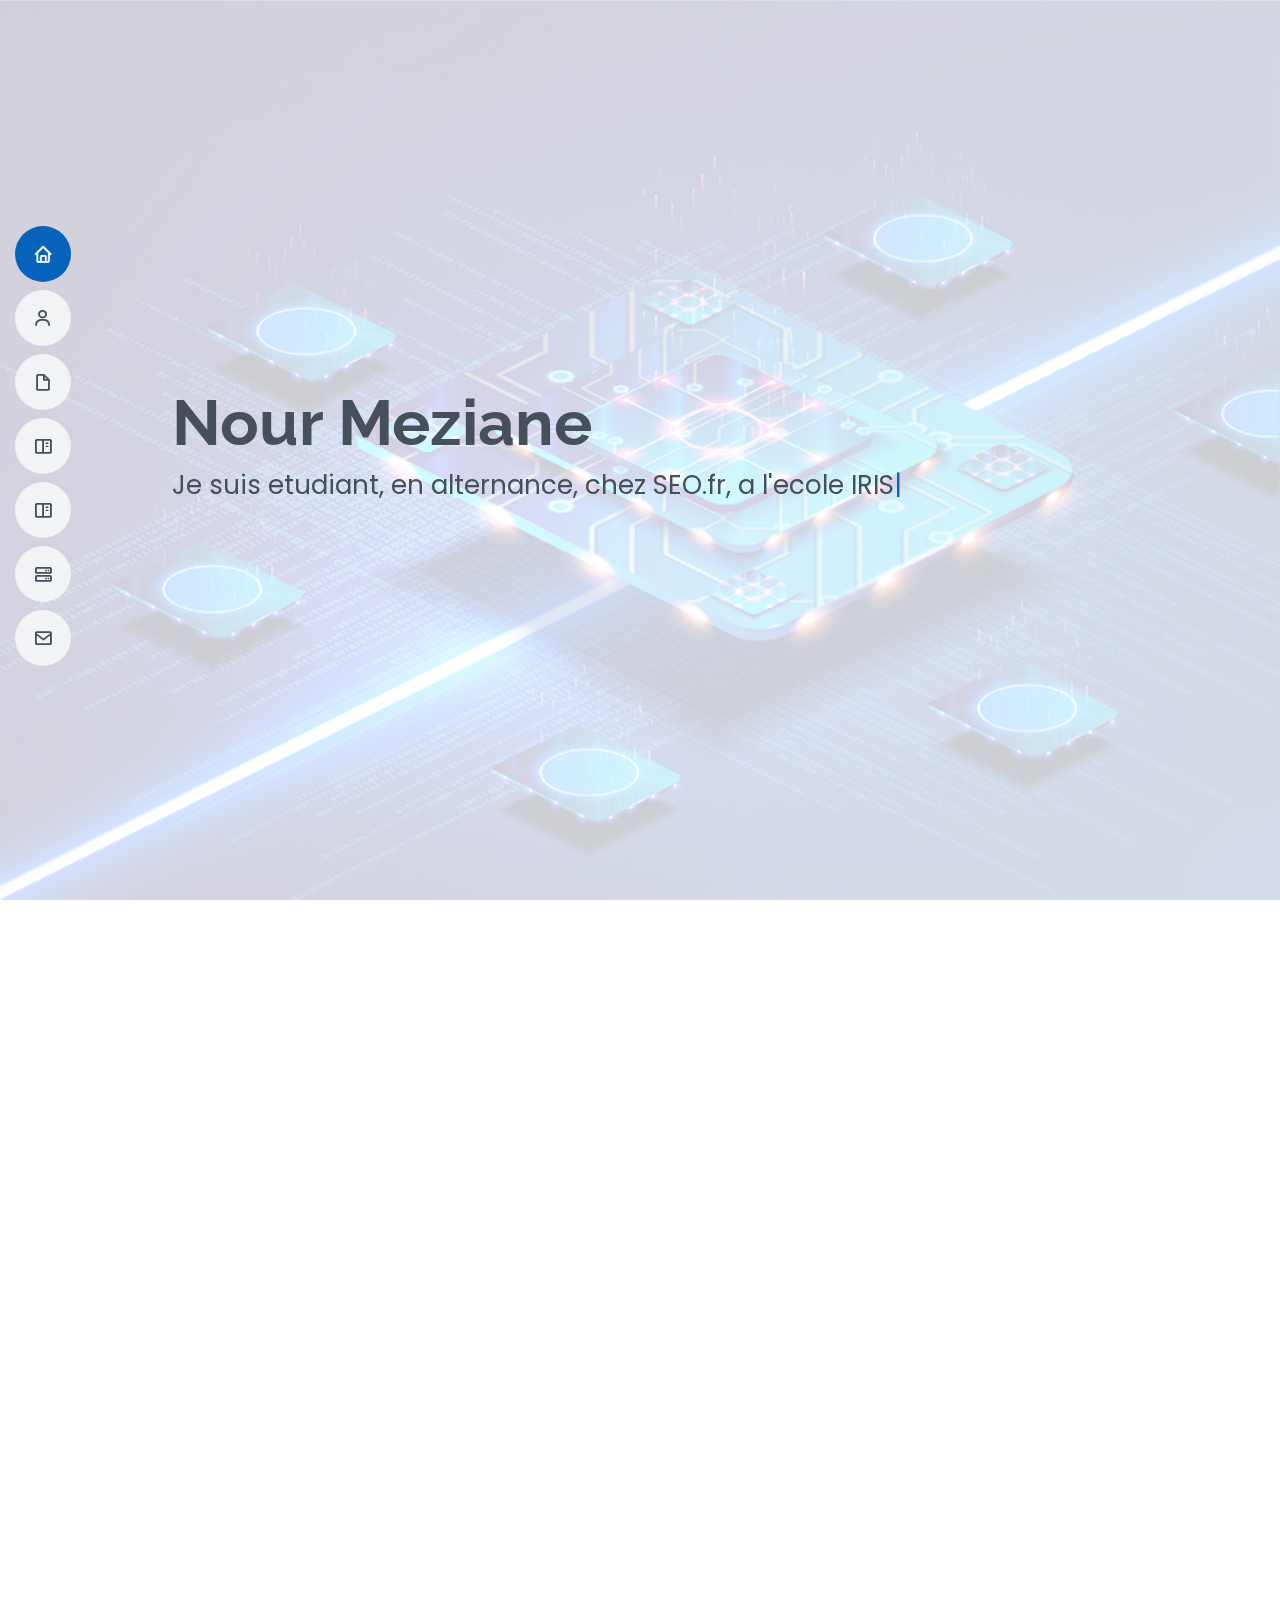
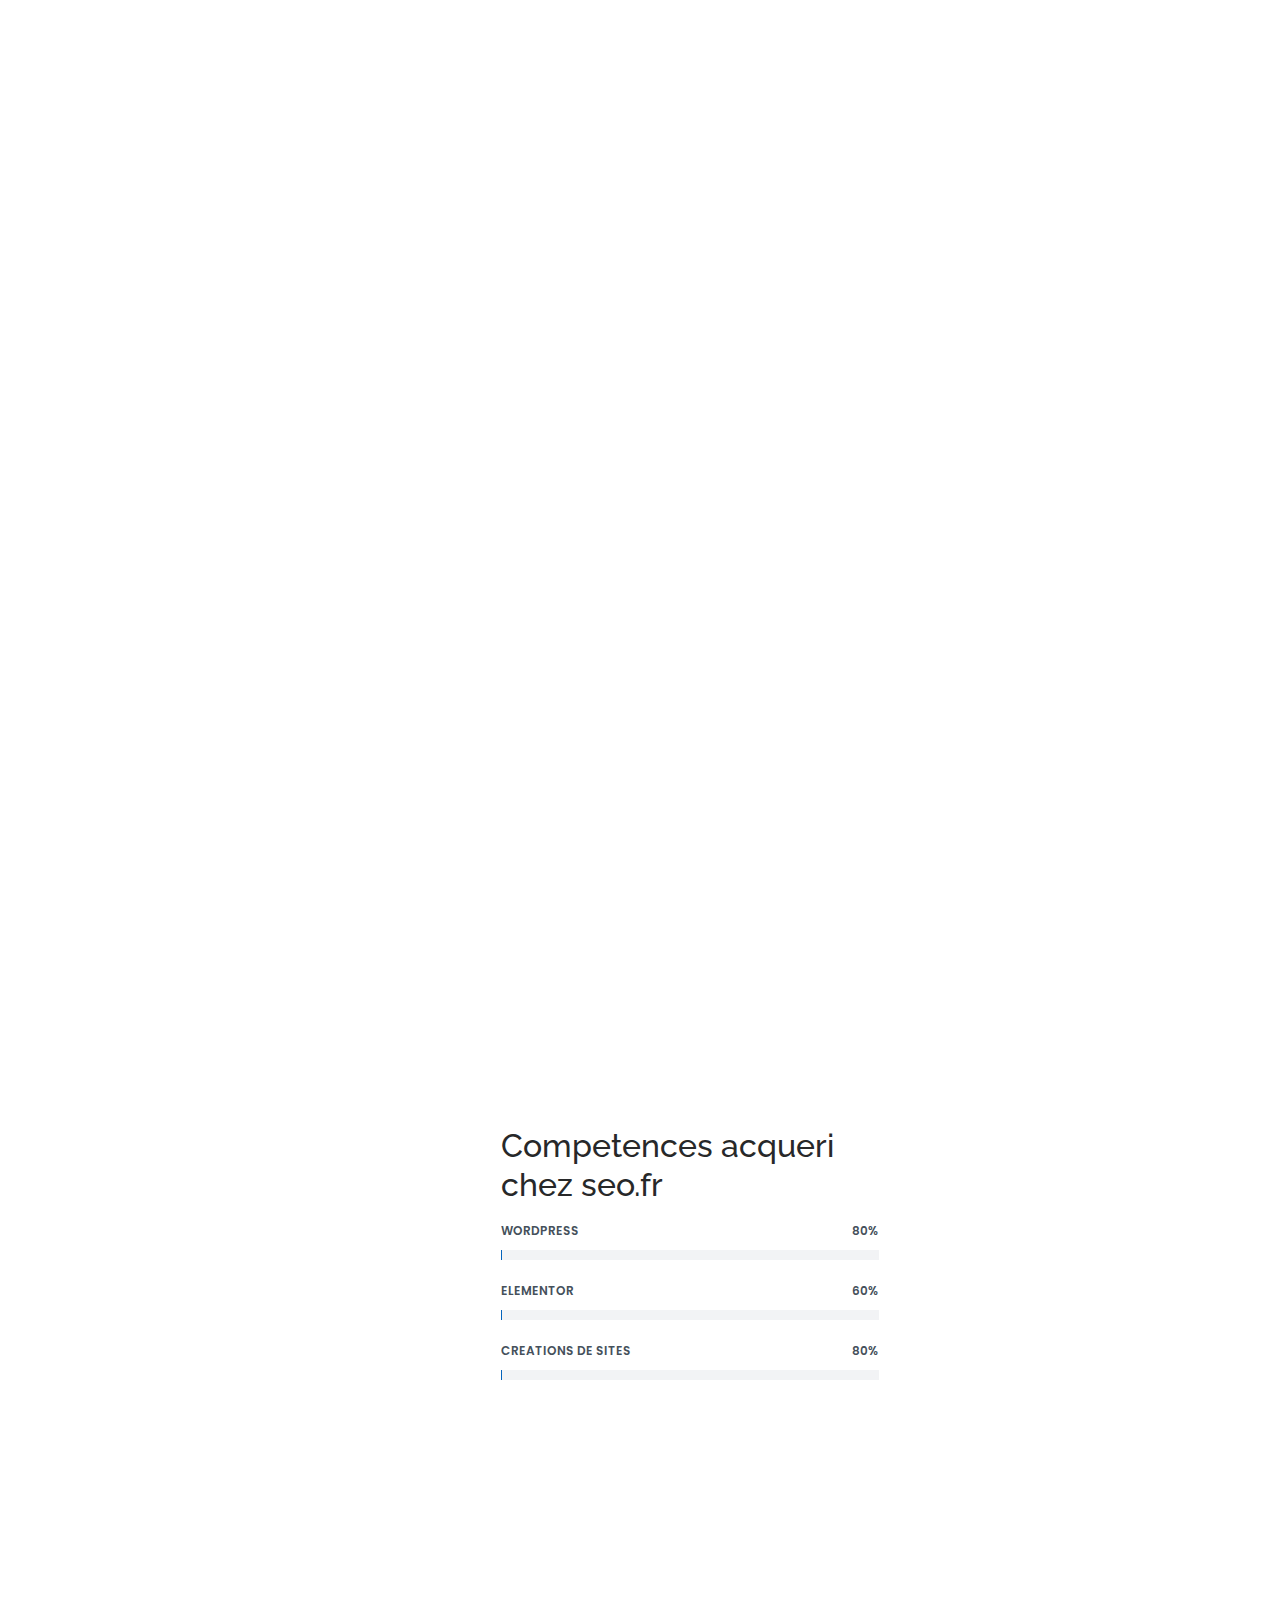
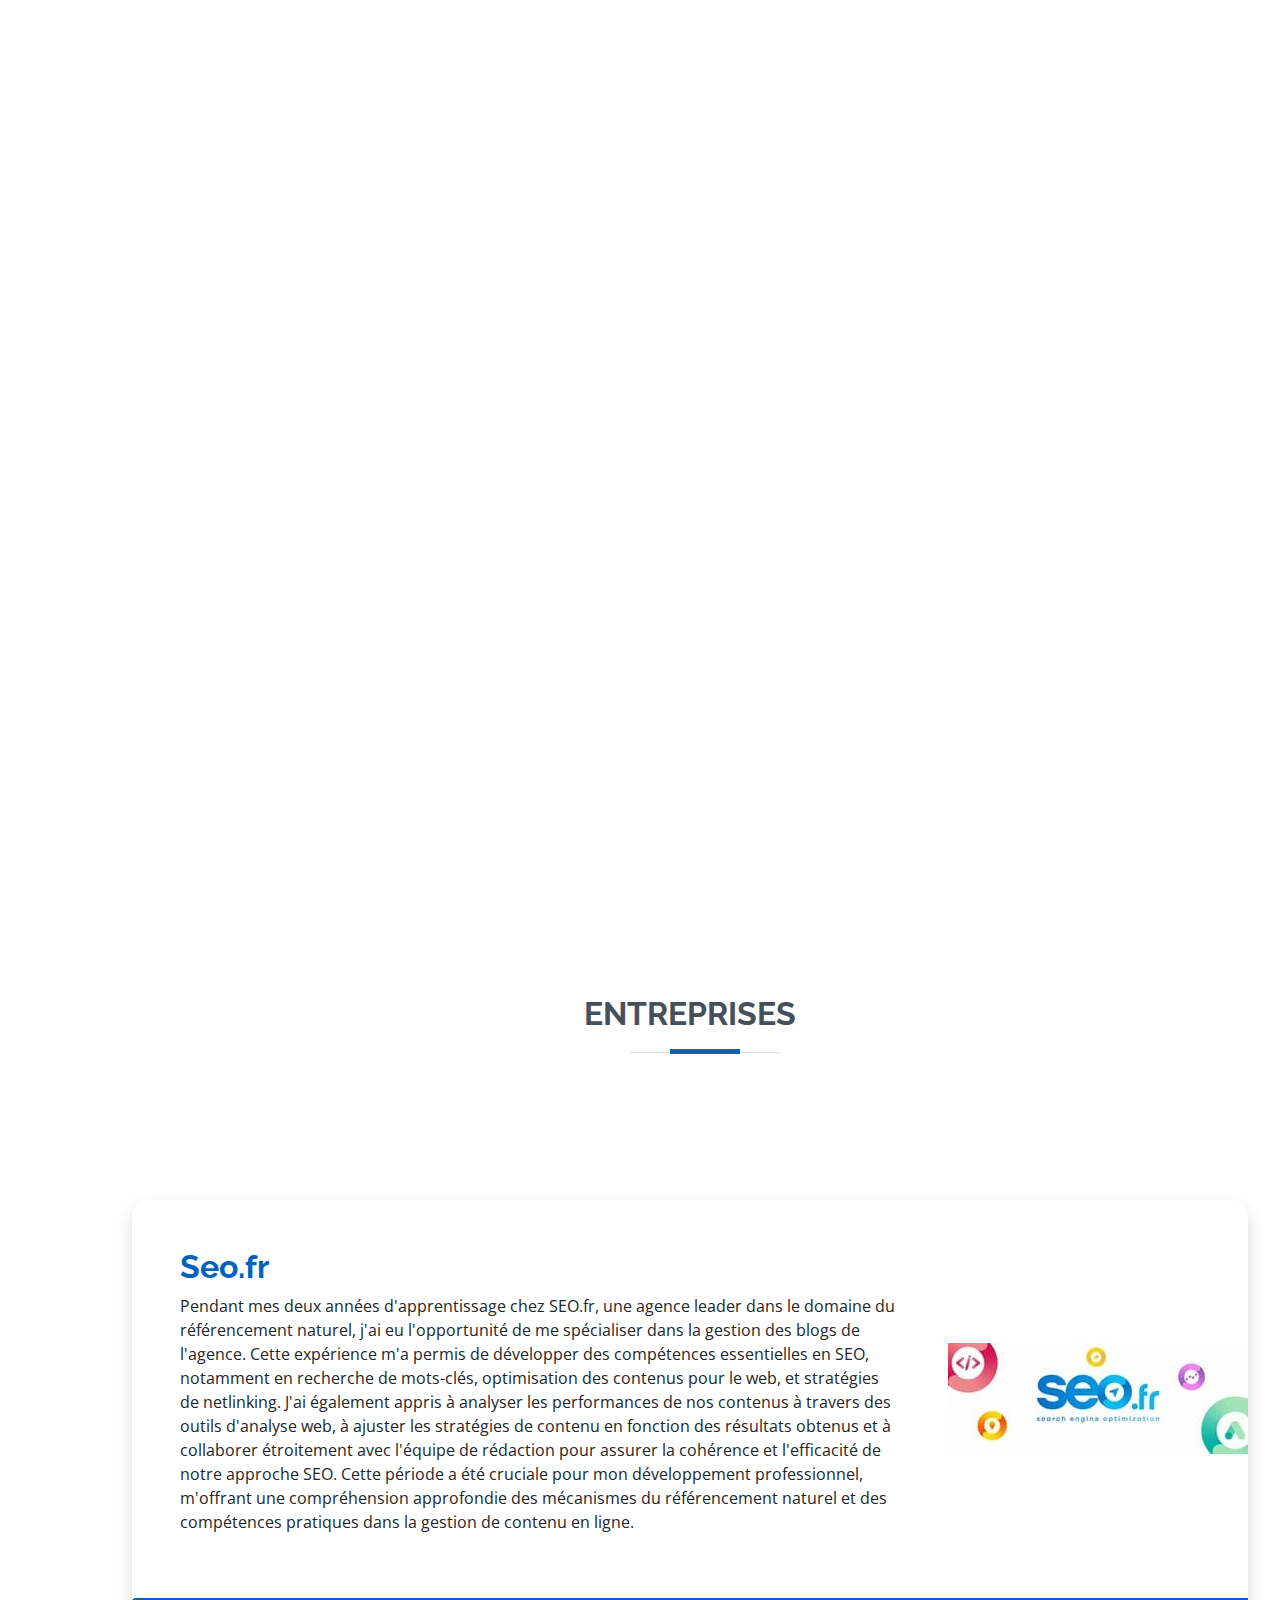
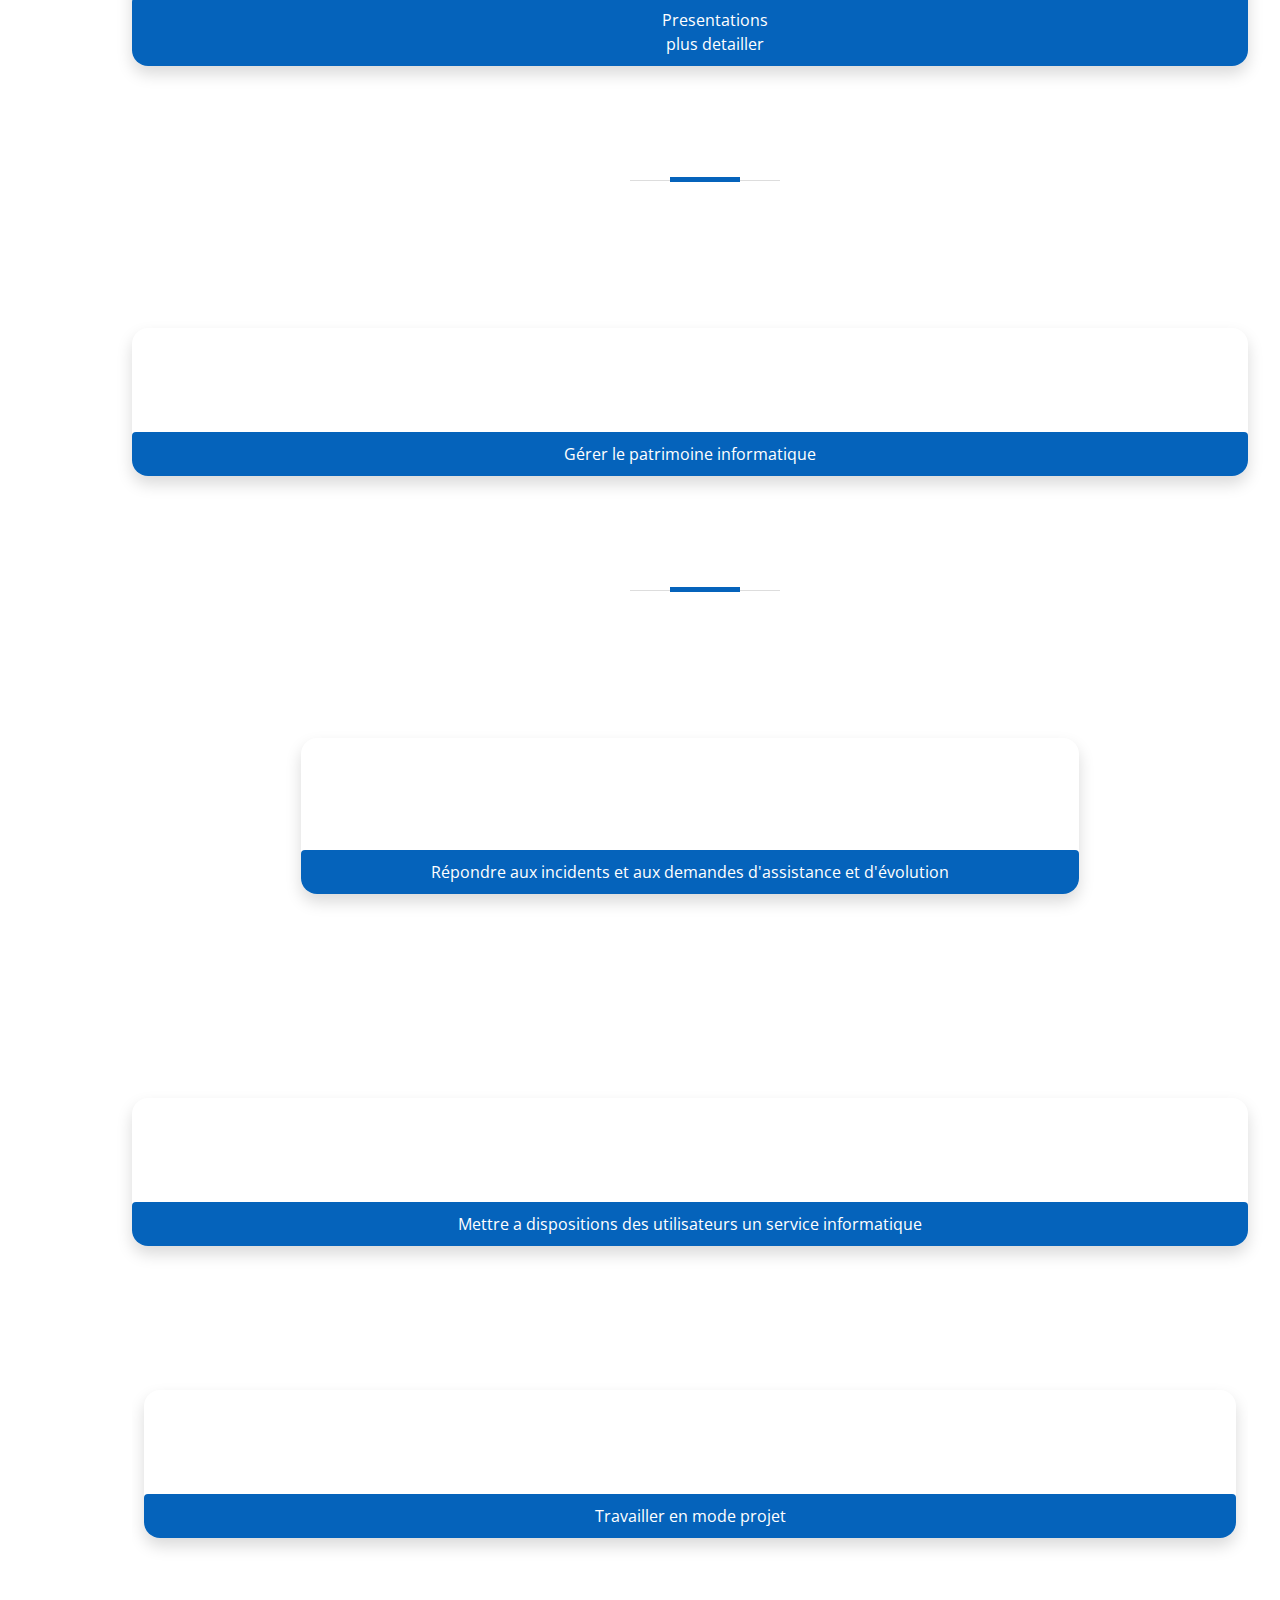
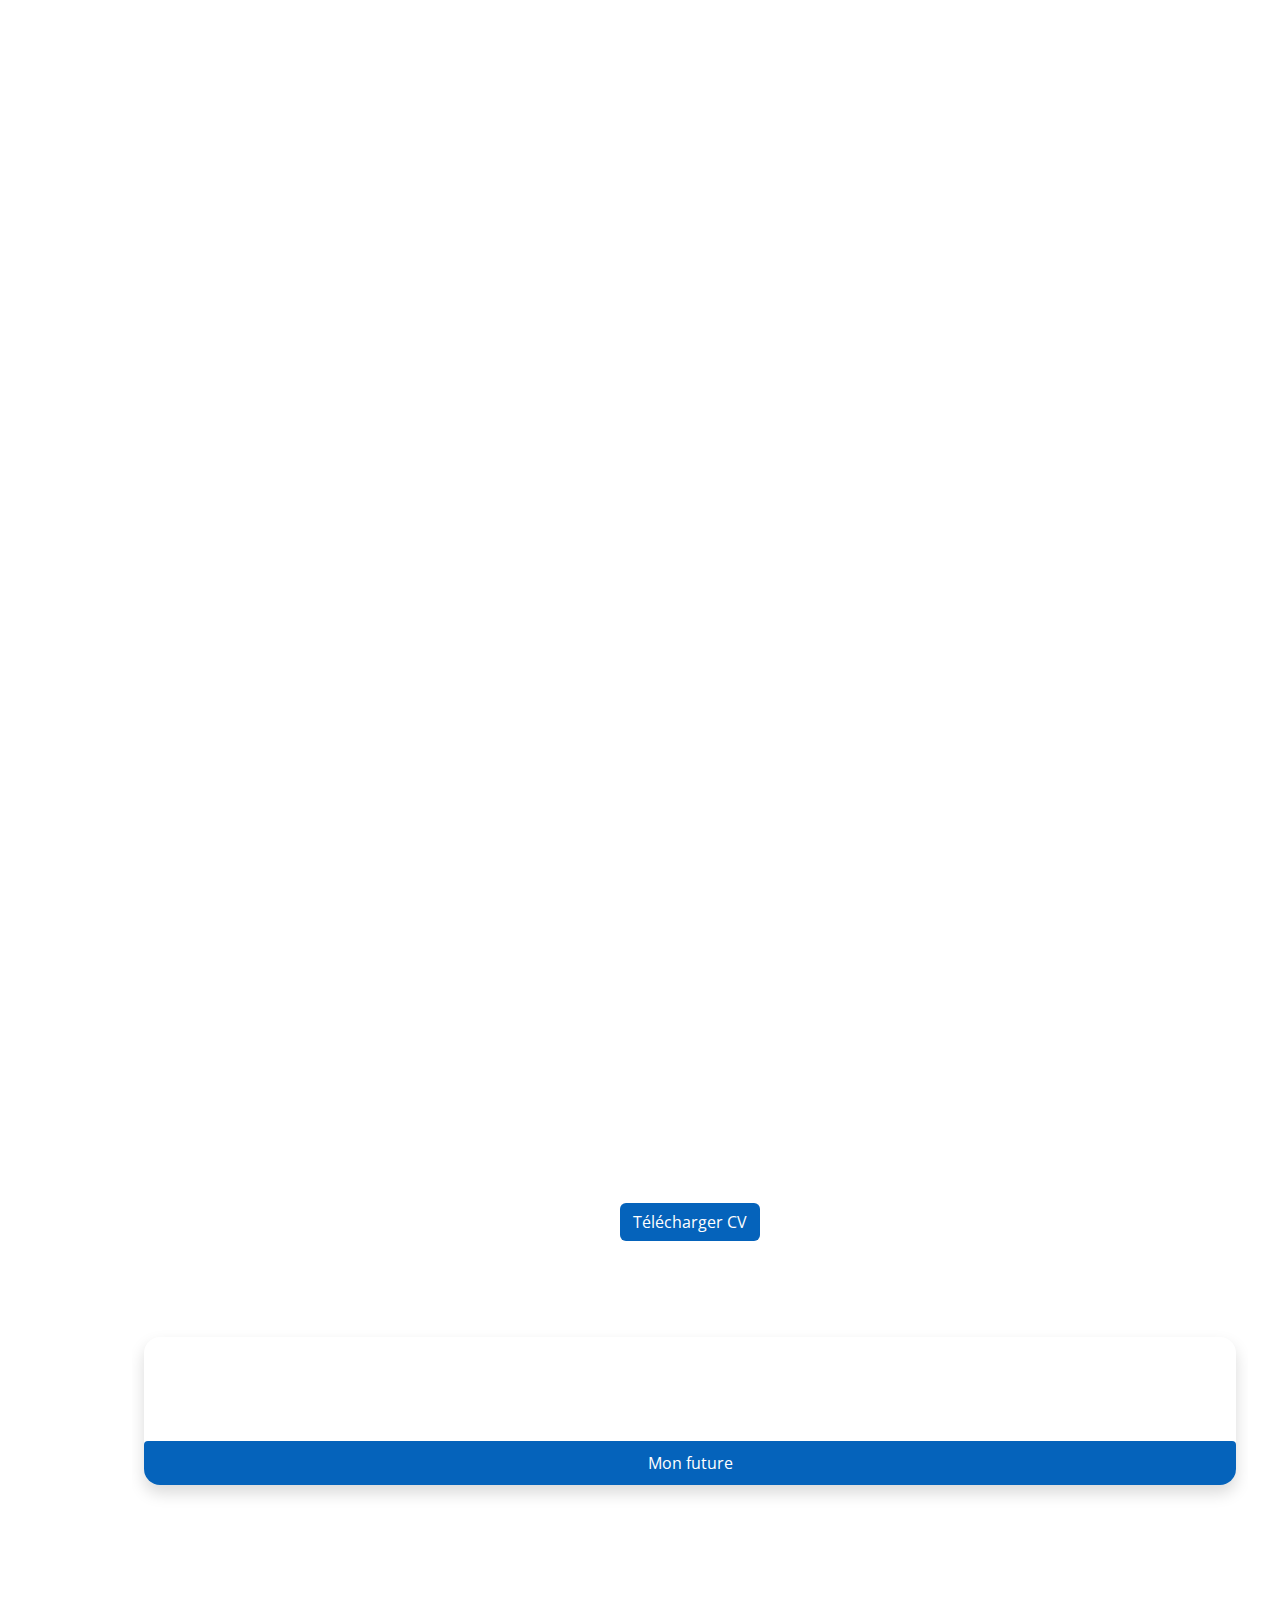
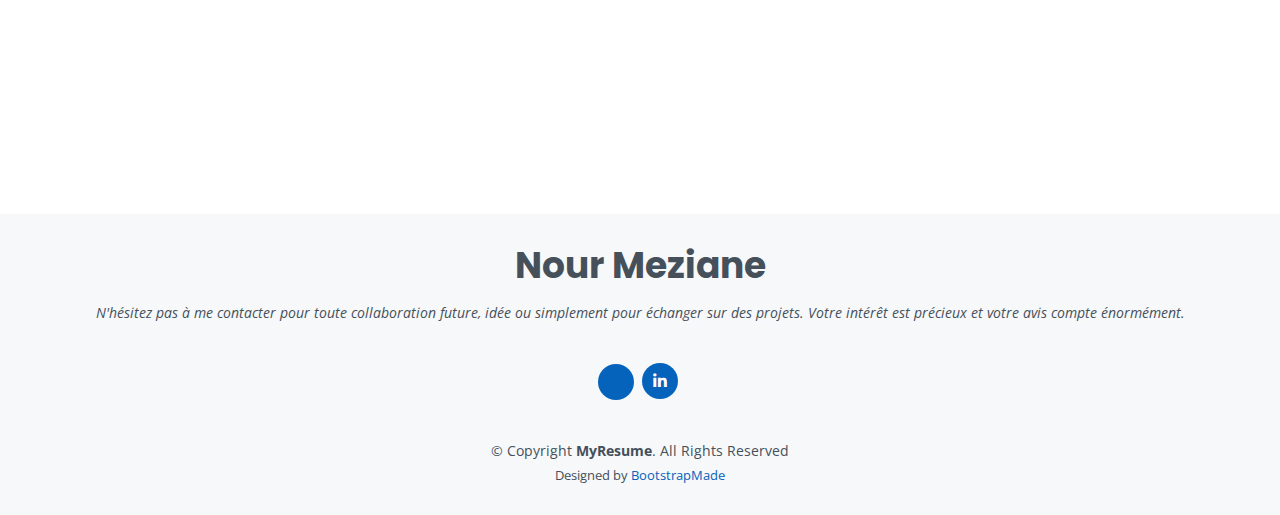
==== commit 8a8d0c44: "INFIZ" ====
--- a/index.html
+++ b/index.html
@@ -53,7 +53,7 @@
         <li><a href="#resume" class="nav-link scrollto"><i class="bx bx-file-blank"></i> <span>Experience pro &amp;
               Educations</span></a></li>
         <li><a href="#Entreprise" class="nav-link scrollto"><i class="bx bx-book-content"></i> <span>Entreprise & Ecole</span></a></li>
-        <li><a href="#portfolio" class="nav-link scrollto"><i class="bx bx-book-content"></i> <span>CV</span></a></li>
+        <li><a href="#portfolio" class="nav-link scrollto"><i class="bx bx-book-content"></i> <span>Projet/app/etc...</span></a></li>
         <li><a href="#services" class="nav-link scrollto"><i class="bx bx-server"></i> <span>Veille
               technologique</span></a></li>
         <li><a href="#contact" class="nav-link scrollto"><i class="bx bx-envelope"></i> <span>Contact</span></a></li>
@@ -639,7 +639,7 @@
                 <div class="portfolio-wrap">
                   <img src="assets/img/portfolio/attestations .png" class="img-fluid" alt="">
                   <div class="portfolio-info">
-                     <a href="assets/img/portfolio/attestations .png" ><h4>Snake en C</h4></a>
+                     <a href="assets/img/portfolio/attestations .png" ><h4>Certifications Secunum</h4></a>
                    
                   </div>
                 </div>
@@ -670,7 +670,28 @@
           </div>
 
           <!---------------end cv-->
-
+          <section class="py-5">
+            <div class="container px-10 mb-10">
+              <div class="text-center mb-10">
+                <h1 class="display-10 fw-bolder mb-0"><span class="text-gradient d-inline"></span></h1>
+              </div>
+              <br>
+              <br>
+              <div class="row gx-10 justify-content-center">
+                <div class="col-lg-20 col-xl-15 col-xxl-13">
+                  <!-- Project Card 1-->
+                  <div class="card overflow-hidden shadow rounded-4 border-0 mb-5">
+                    <div class="card-body p-0">
+                      <div class="d-flex align-items-center">
+                        <div class="p-5">
+                          <h2 class="fw-bolder"></h2>
+                        </div>
+                      </div>
+                    </div>
+                    <a href="FUTUR.html" style="background-color: #0563bb; color: white; display: inline-block; padding: 10px 20px; text-align: center; text-decoration: none; border-radius: 4px;">
+                      Mon future</a>
+                  </div>
+          </section>
           <!-- ======= Services Section ======= -->
           <section id="services" class="services">
             <div class="container" data-aos="fade-up">
@@ -794,7 +815,7 @@
                     <br>
                     <br>
                     <h5><a
-                        href="https://feedly.com/i/collection/content/user/f2520b97-a119-403a-bb69-e6def4bc5064/category/fc284b4e-c311-433a-ab8a-749e314d15e8">J'ai pu utiliser plusieur source par exemple feedly ou google alerte </a></h5>
+                        href="https://feedly.com/i/collection/content/user/f2520b97-a119-403a-bb69-e6def4bc5064/category/fc284b4e-c311-433a-ab8a-749e314d15e8">-J'ai pu utiliser plusieur source par exemple feedly ou google alerte </a></h5>
 
           </section><!-- End Services Section -->
 
